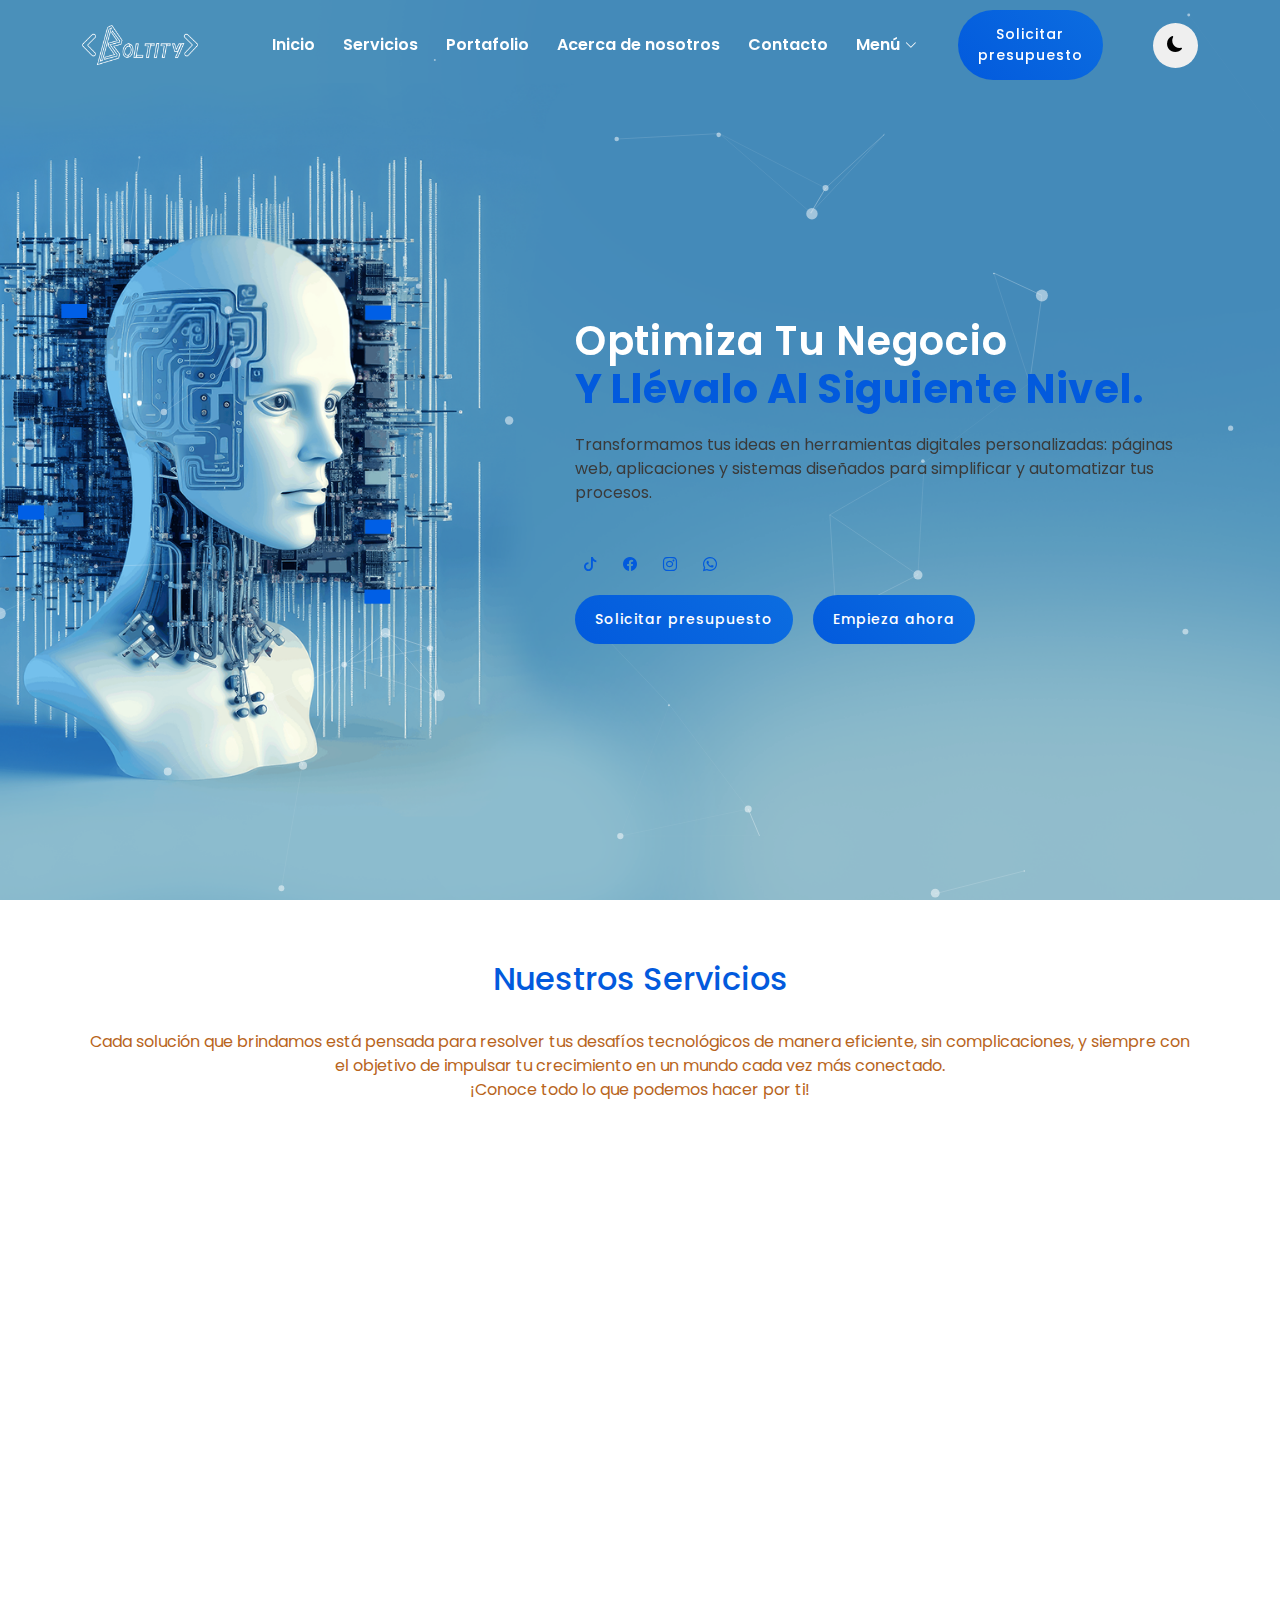
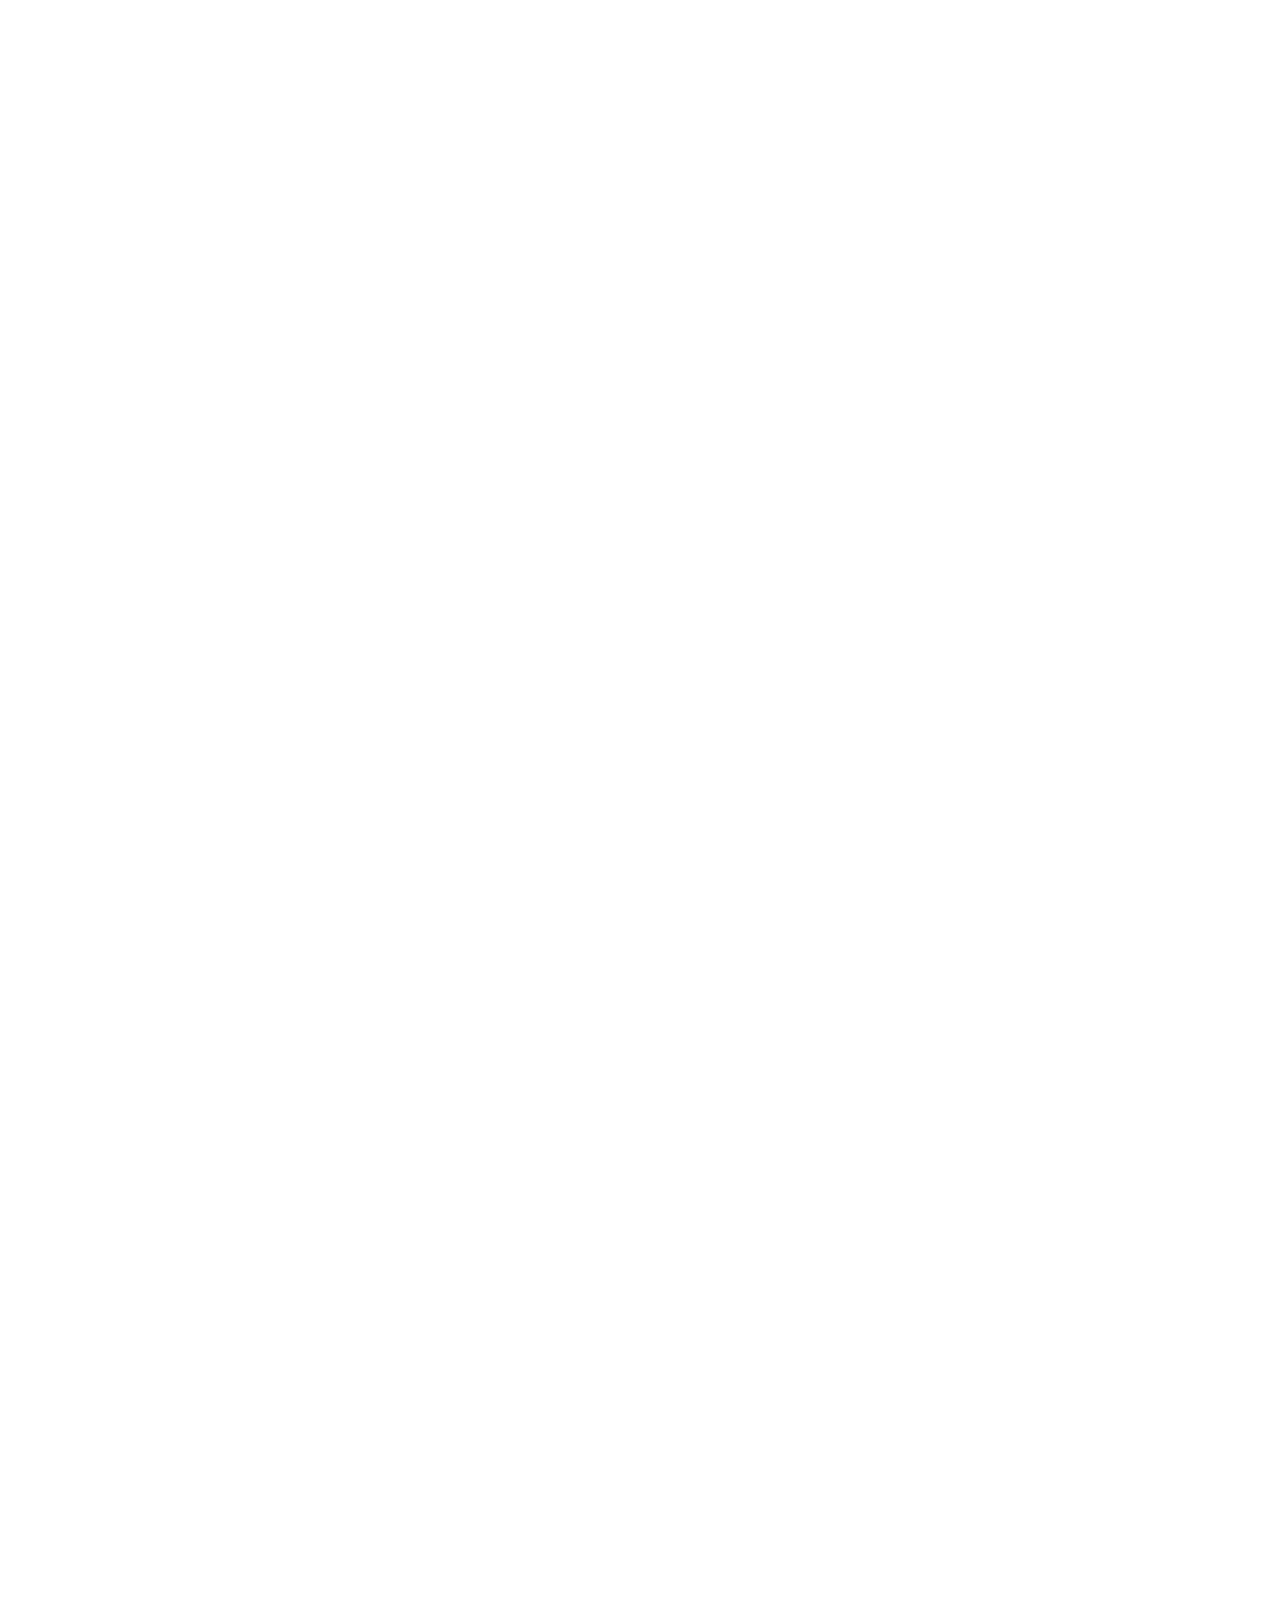
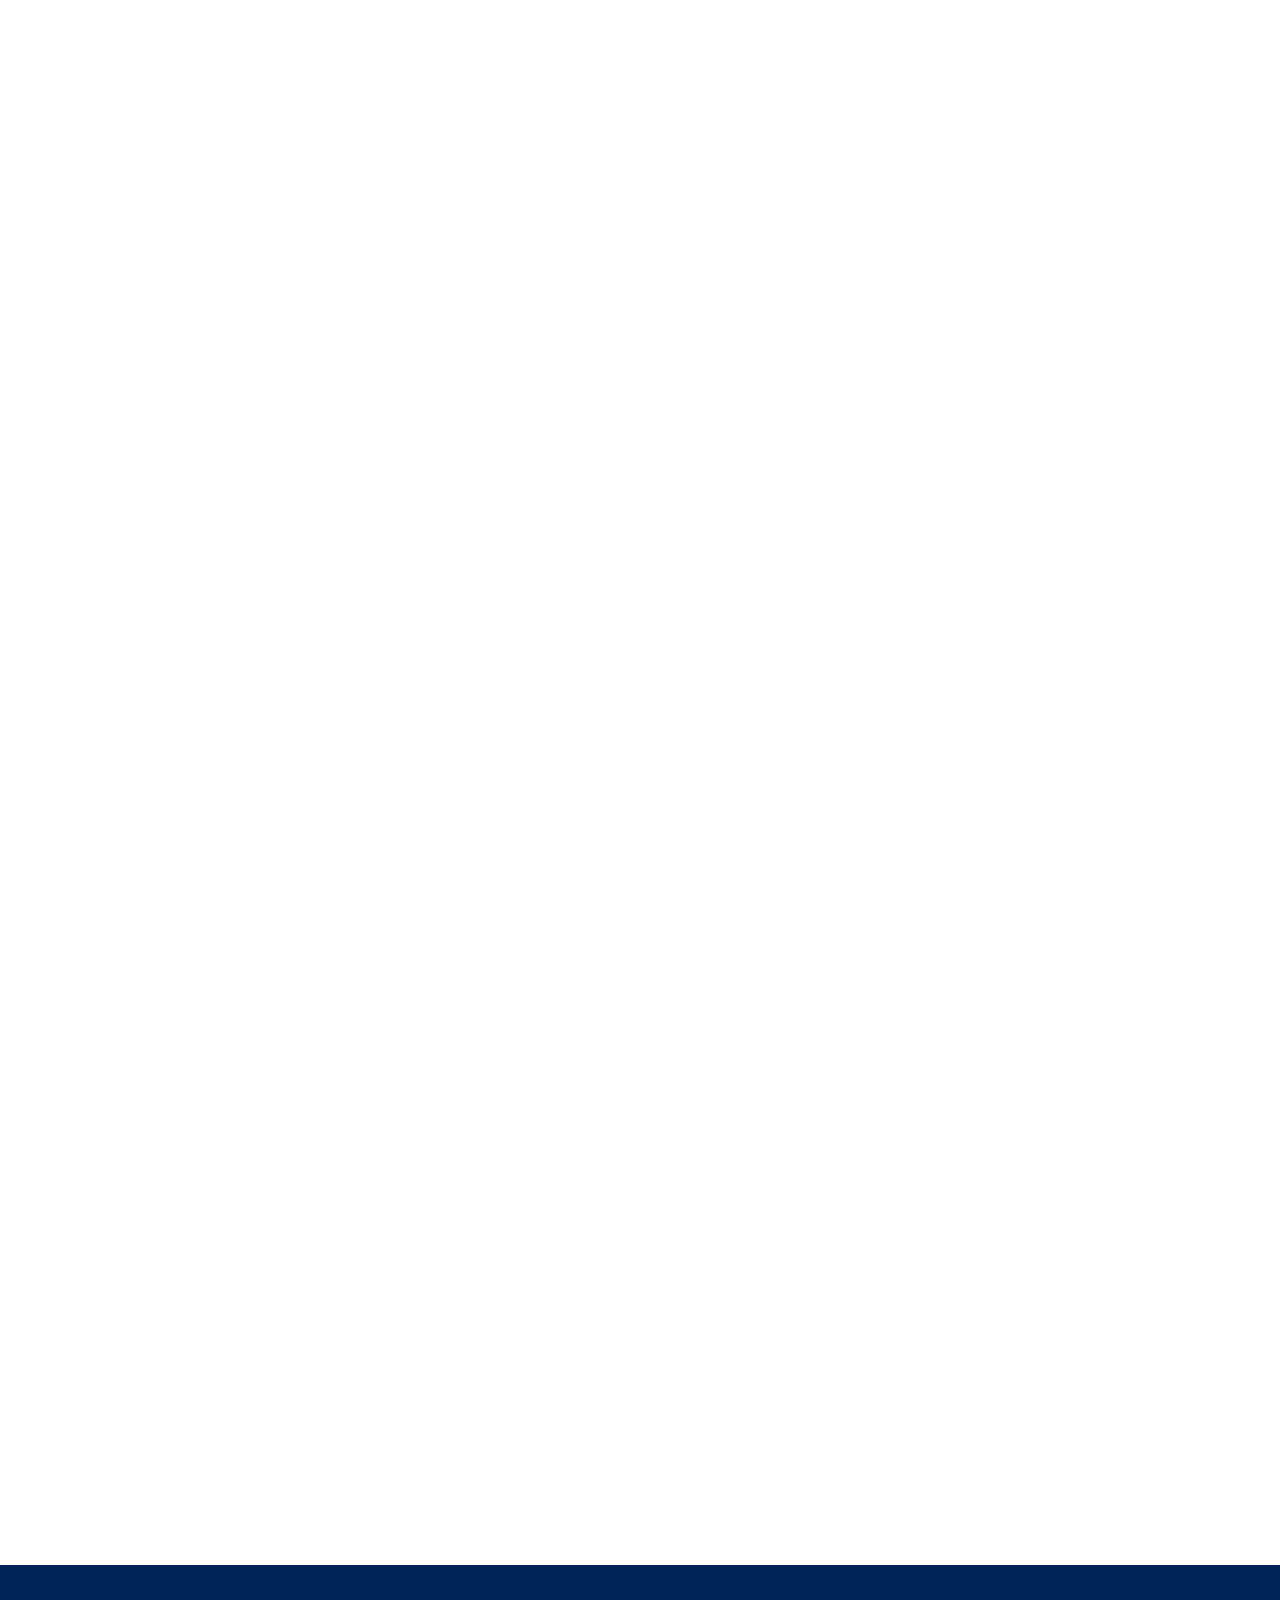
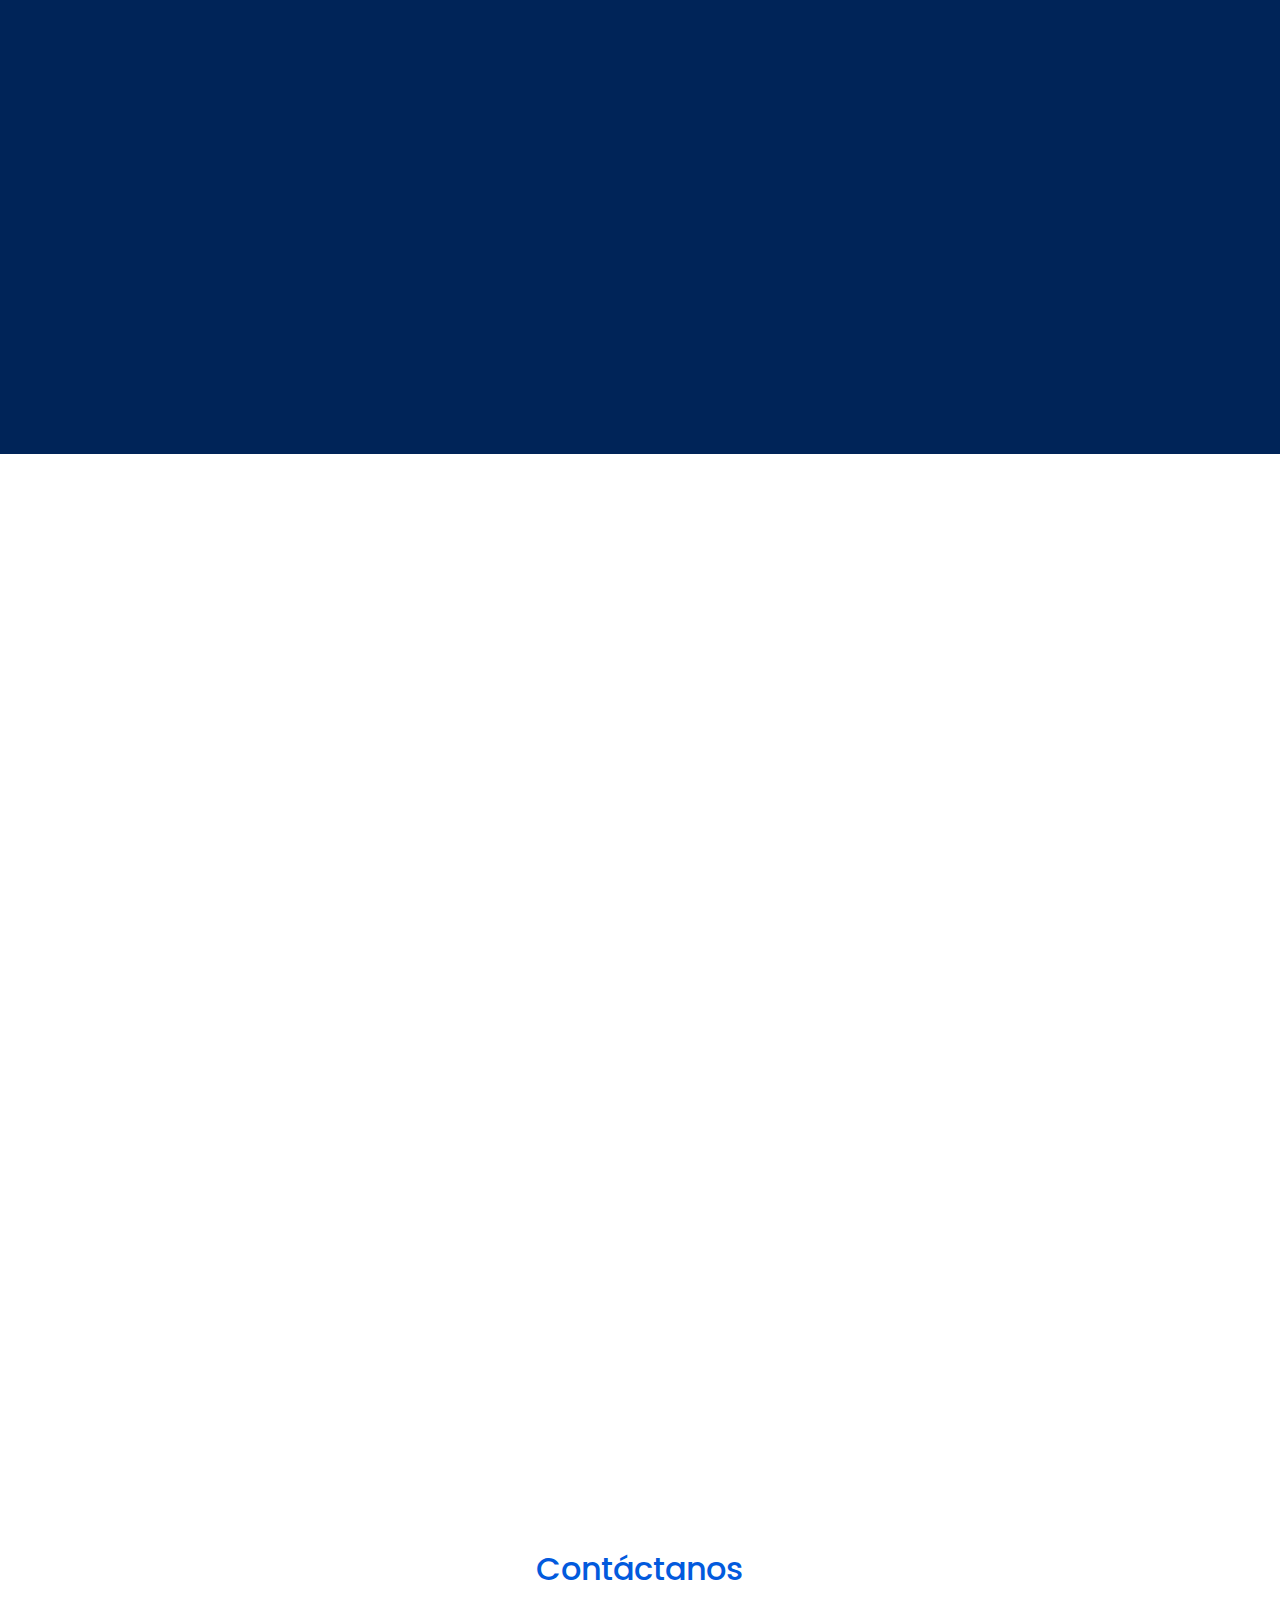
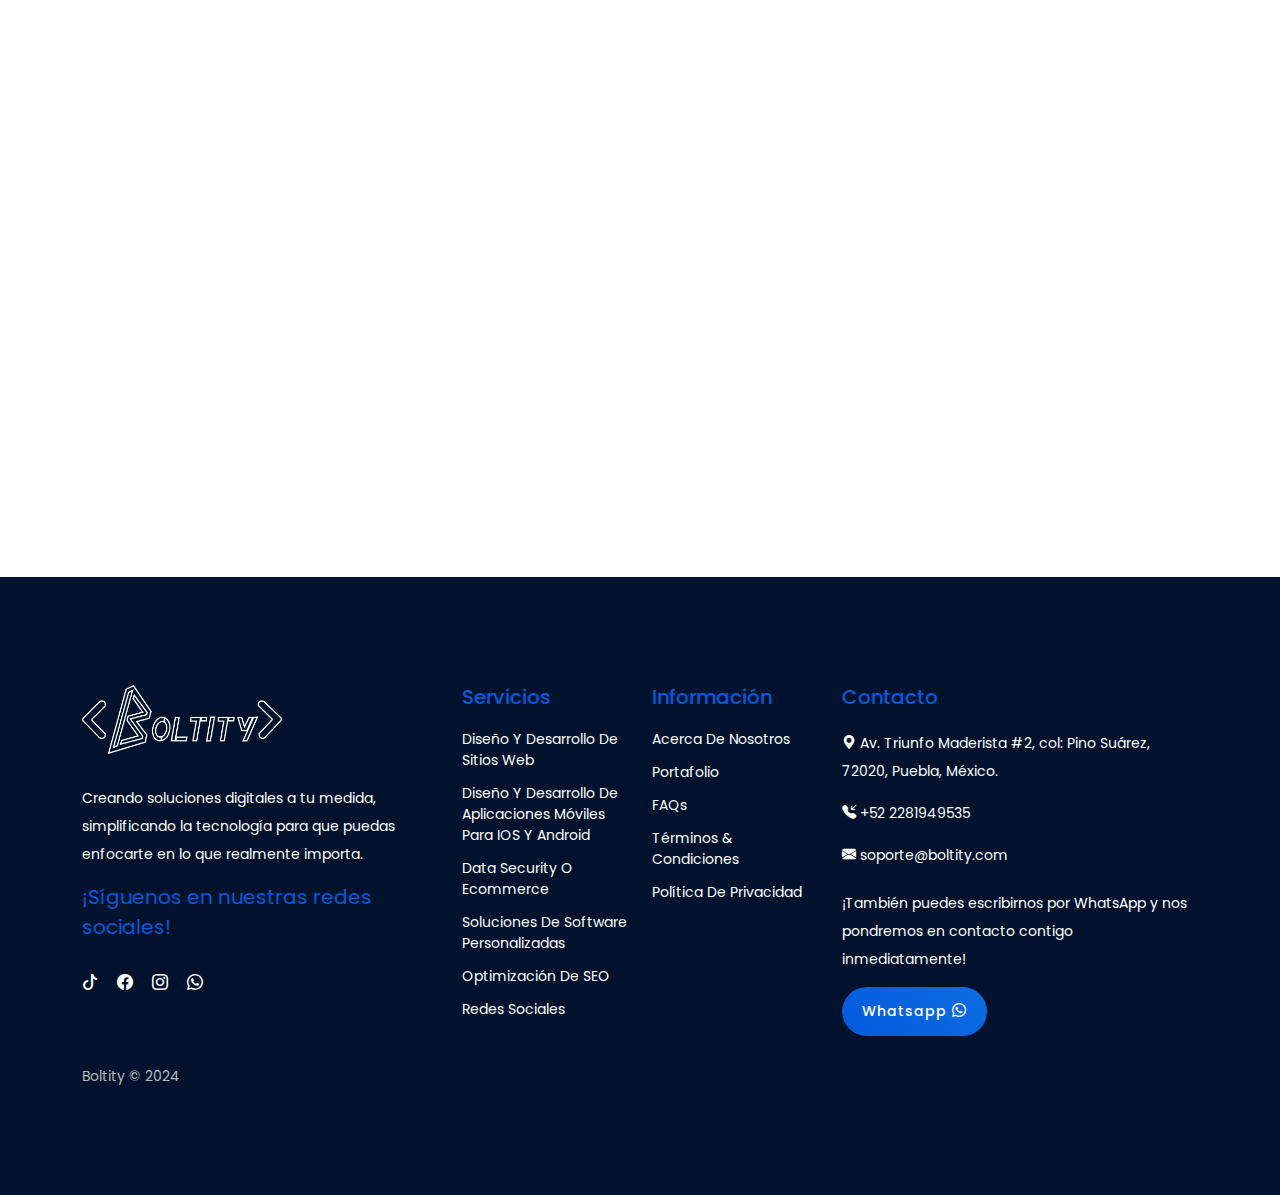
==== index.html @ 915194d2 "mensaje" ====
<!DOCTYPE html>
<html lang="zxx">
  <head>
  <meta charset="utf-8">
  <meta content="width=device-width, initial-scale=1.0" name="viewport">

  <title>Boltity</title>
  <meta content="" name="Technoit - IT Solutions & Business Services Multipurpose Responsive Website Template">
  <meta name="description" content="Technoit - IT Solutions & Business Services Multipurpose Responsive Website Template">
  <meta http-equiv="X-UA-Compatible" content="ie=edge">
  <meta content="" name="ZRTHEMES">

  <!-- Favicons -->
  <link href="assets/images/favicon.png" rel="icon">
  <link href="assets/images/apple-touch-icon.png" rel="apple-touch-icon">

  <!-- Google Fonts -->
  <link href="https://fonts.googleapis.com/css2?family=Open+Sans:ital,wght@0,300;0,400;0,500;0,600;0,700;1,300;1,400;1,600;1,700&amp;family=Montserrat:ital,wght@0,300;0,400;0,500;0,600;0,700;1,300;1,400;1,500;1,600;1,700&amp;family=Raleway:ital,wght@0,300;0,400;0,500;0,600;0,700;1,300;1,400;1,500;1,600;1,700&amp;display=swap" rel="stylesheet">
  <link rel="preconnect" href="https://fonts.googleapis.com">
  <link rel="preconnect" href="https://fonts.gstatic.com" crossorigin="">
  <link href="https://fonts.googleapis.com/css2?family=Oswald:wght@500&amp;display=swap" rel="stylesheet">
  <link href="https://fonts.googleapis.com/css2?family=Poppins:wght@300;400&amp;display=swap" rel="stylesheet">
  <!-- Vendor CSS Files -->
  <link href="assets/vendor/aos/aos.css" rel="stylesheet">
  <link href="assets/stylesheets/font-awesome.min.css" rel="stylesheet">
  <link href="assets/vendor/swiper/swiper-bundle.min.css" rel="stylesheet">
  <link href="assets/vendor/glightbox/css/glightbox.min.css" rel="stylesheet">
  <link href="assets/vendor/bootstrap/css/bootstrap.min.css" rel="stylesheet">
  <link href="assets/vendor/bootstrap-icons/bootstrap-icons.css" rel="stylesheet">
  <!-- Main CSS File -->
  <link href="assets/stylesheets/styles.css" rel="stylesheet">


</head>

<body>

  <header id="header" class="header d-flex align-items-center sticked stikcy-menu">
    <div class="container-fluid container-xl d-flex align-items-center justify-content-between">
      <a href="index.html" class="logo d-flex align-items-center">
        <img src="assets/images/logos/Logos Blanco/NewLogoBlanco_1350x.webp" alt="logo">
      </a>
      <nav id="navbar" class="navbar">
        <ul>
          <li><a href="index.html" class="">Inicio</a></li>
          <li><a href="services.html" class="">Servicios</a></li>
          <li><a href="portfolio.html" class="">Portafolio</a></li>
          <li><a href="about.html" class="">Acerca de nosotros</a></li>
          <li><a href="contact.html" class="">Contacto</a></li>
          <li class="dropdown"><a href="#"><span>Menú</span> <i class="bi bi-chevron-down dropdown-indicator"></i></a>
            <ul>
              <li><a href="about.html">Acerca de nosotros</a></li>
              <li><a href="faqs.html">FAQs</a></li>
              <li><a href="privacy-policy.html">Términos &amp; Condiciones</a></li>
              <li><a href="privacy-policy.html">Política de Privacidad</a></li>
                <!-- <li><a href="blogs.html">Blogs</a></li>
                <li><a href="blog-details.html">Blog Detail Page</a></li> -->
            </ul>
          </li>
        </ul>
      </nav><!-- .navbar -->
      <a href="contact.html" class="btn-get-started hide-on-mobile text-center">Solicitar<br>presupuesto</a>
      <button id="darkmode-button"><i class="bi bi-moon-fill"></i></button>
      <i class="mobile-nav-toggle mobile-nav-show bi bi-list"></i>
      <i class="mobile-nav-toggle mobile-nav-hide d-none bi bi-x"></i>
    </div>
  </header>
  <!-- End Header -->

  <!--  Hero Section  -->
  <section id="hero" class="hero sticked-header-offset">

    <div id="particles-js"></div>
    <div id="repulse-circle-div"></div>
    <div class="container position-relative">
      <div class="row gy-5 aos-init aos-animate">
        <div class="col-lg-7 offset-lg-5 dark-bg order-lg-1 d-flex flex-column justify-content-start text-left caption">
          <h2 data-aos="fade-up">Optimiza tu negocio <br><span>y llévalo al siguiente nivel</span><span class="circle" data-aos="fade-right" data-aos-delay="800">.</span></h2>
          <p data-aos="fade-up" data-aos-delay="400">Transformamos tus ideas en herramientas digitales personalizadas: páginas web, aplicaciones y sistemas diseñados para simplificar y automatizar tus procesos.</p>
          <div class="social" data-aos="fade-up" data-aos-delay="600">
            <a href=""><i class="bi bi-tiktok"></i></a>
            <a href=""><i class="bi bi-facebook"></i></a>
            <a href=""><i class="bi bi-instagram"></i></a>
            <a href=""><i class="bi bi-whatsapp"></i></a>
          </div>
          <div class="d-flex justify-content-start">
            <a href="#contact" class="btn-get-started mr-20 text-center" data-aos="fade-up" data-aos-delay="800">Solicitar presupuesto</a>
            <a href="#services" class="btn-get-started text-center" data-aos="fade-up" data-aos-delay="1000">Empieza ahora</a>
          </div>
        </div>
      </div>
    </div>
  </section>
  <!-- End Hero Section -->

  <main id="main">

    <!-- *********** SECCIÓN DE SERVICIOS *********** -->
    <div id="services" class="section">
      <div class="top-icon-box position-relative">
        <div class="container position-relative">
          <div class="section-header">
            <h2>Nuestros Servicios</h2>
            <br>
            <p>Cada solución que brindamos está pensada para resolver tus desafíos tecnológicos de manera eficiente, sin complicaciones, y siempre con el objetivo de impulsar tu crecimiento en un mundo cada vez más conectado. </p>
            <p>¡Conoce todo lo que podemos hacer por ti!</p>
          </div>
          <div class="row gy-4">
  
            <div class="col-xl-4 col-md-4" data-aos="fade-up" data-aos-delay="100">
              <div class="icon-box">
                <div class="icon"><img src="assets/images/icons/icons8-app-development-48.png" alt="icon"></div>
                <h4 class="title"><a href="" class="stretched-link">Aplicaciones móviles para Android e IOS
                </a></h4>
                  <p style="text-align: justify;">Desarrollamos aplicaciones móviles personalizadas y funcionales, diseñadas para adaptarse a las necesidades de tu negocio o proyecto. Ya sea que busques conectar con tus clientes, agilizar procesos internos o crear una experiencia única para los usuarios.</p>
              </div>
            </div>
            <!--End Icon Box -->
  
            <div class="col-xl-4 col-md-4" data-aos="fade-up" data-aos-delay="200">
              <div class="icon-box">
                <div class="icon"><img src="assets/images/icons/service-hosting.svg" alt="icon"></div>
                <h4 class="title"><a href="" class="stretched-link">Plataformas y sitios web</a></h4>
                <p>Diseñamos sitios web y plataformas digitales que destacan por su diseño, funcionalidad y facilidad de uso. Cumplimos con los objetivos de tu negocio, optimizando la experiencia de los usuarios en cualquier dispositivo.</p>
                <ul class="dash-list">
                  <li>Landing Pages.</li>
                  <li>Tiendas en línea (e-commerce).</li>
                  <li>Plataformas en línea.</li>
                </ul>
              </div>
            </div>
            <!--End Icon Box -->
  
            <div class="col-xl-4 col-md-4" data-aos="fade-up" data-aos-delay="500">
              <div class="icon-box">
                <div class="icon"><img src="assets/images/icons/service-social.svg" alt="icon"></div>
                <h4 class="title"><a href="" class="stretched-link">Soluciones de software</a></h4>
                <p>Creamos software a medida diseñado para resolver los desafíos específicos de tu empresa. Ya sea para automatizar procesos, mejorar la gestión o simplificar tareas complejas.</p>
                <ol class="dash-list">
                  <li>Sistemas de gestión de relaciones con clientes (CRM).</li>
                  <li>Sistemas de facturación electrónica.</li>
                  <li>Sistemas de automatización de procesos.</li>
                </ol>
              </div>
            </div>
            <!--End Icon Box -->
  
            <div class="col-xl-4 col-md-4" data-aos="fade-up" data-aos-delay="100">
              <div class="icon-box">
                <div class="icon"><img src="assets/images/icons/service-seo.svg" alt="icon"></div>
                <h4 class="title"><a href="" class="stretched-link">Optimización de SEO</a></h4>
                <p>Maximizamos la visibilidad de tu sitio web en motores de búsqueda a través de estrategias de optimización de SEO.</p>
              </div>
            </div>
            <!--End Icon Box -->
  
  
            <div class="col-xl-4 col-md-4" data-aos="fade-up" data-aos-delay="200">
              <div class="icon-box">
                <div class="icon"><img src="assets/images/icons/service-cloud.svg" alt="icon"></div>
                <h4 class="title"><a href="" class="stretched-link">Cloud</a></h4>
                <p>Lorem ipsum dolor sit amet consectetur, adipisicing elit. Temporibus deleniti atque asperiores repellat ab harum odit quaerat ullam, dolorum distinctio, expedita maxime facilis fugiat iste sunt repudiandae tempora dolorem tempore!</p>
              </div>
            </div>
            <!--End Icon Box -->
  
  
            <div class="col-xl-4 col-md-4" data-aos="fade-up" data-aos-delay="500">
              <div class="icon-box">
                <div class="icon"><img src="assets/images/icons/icons8-software-engineering-64.png" alt="icon"></div>
                <h4 class="title"><a href="" class="stretched-link">Mantenimiento y soporte técnico</a></h4>
                <p>Nos encargamos de mantener tu sitio web, aplicación o software siempre actualizado, seguro y funcionando al máximo rendimiento. Ofrecemos soporte técnico continuo para resolver cualquier inconveniente y garantizar que tu proyecto esté siempre en las mejores condiciones.</p>
              </div>
            </div>
            <!--End Icon Box -->
  
          </div>
        </div>
      </div>
    </div>
    <!-- End Service Section -->

    <!-- *********** SECCIÓN DE POR QUÉ ELEGIRNOS *********** -->
    <section>
      <div class="container" id="featured">

        <div class="section-header" data-aos="fade-up" data-aos-delay="100">
          <h2>¿Por qué elegirnos?</h2>
          <!-- <p>Lorem ipsum dolor sit amet</p> -->
        </div>

        <div class="row">

          <!-- start  left -->
          <div class="col-md-4 left">
            <div class="list-wrap" data-aos="fade-up" data-aos-delay="100">
              <div class="description">
                <h4>Experiencia</h4>
                <p>Contamos con un equipo altamente capacitado con años de experiencia en desarrollo tecnológico e innovación.</p>
              </div>
                <div class="icon">
                  <img src="assets/images/icons/icon-1.svg" alt="icon">
                </div>
            </div>
              
            <div class="list-wrap" data-aos="fade-up" data-aos-delay="400">
              <div class="description">
                <h4>Productos</h4>
                <p>Garantizamos aplicaciones y desarrollos web de alta calidad, funcionales y adaptados a las últimas tendencias.</p>
              </div>
              <div class="icon">
                <img src="assets/images/icons/icon-2.svg" alt="icon">
              </div>
            </div>
              
              
            <div class="list-wrap" data-aos="fade-up" data-aos-delay="500">
              <div class="description">
                <h4>Enfoque</h4>
                <p>Nos adaptamos a cada cliente con un enfoque estratégico para resolver sus necesidades de manera efectiva.</p>
              </div>
              <div class="icon">
                <img src="assets/images/icons/icon-3.svg" alt="icon">
              </div>
            </div>
          </div>
          <!-- end  left -->
            
          <!-- start  center -->
          <div class="col-md-4 p-4 p-sm-5 center">
            <div class="list-center-wrap" data-aos="fade-up" data-aos-delay="100">
              <div class="center-icon">
                <img src="assets/images/features.jpg" alt="icon">
              </div>
            </div>
          </div>
          <!-- end  center -->

          <!-- start  right -->
          <div class="col-md-4 right">

            <div class="list-wrap" data-aos="fade-up" data-aos-delay="100">
              <div class="icon">
                <img src="assets/images/icons/icon-4.svg" alt="icon">
              </div>
              <div class="description">
                <h4>Precios</h4>
                <p>Ofrecemos soluciones competitivas y personalizadas que se ajustan a las necesidades y presupuestos de cada cliente.</p>
              </div>
            </div>
              
            <div class="list-wrap" data-aos="fade-up" data-aos-delay="200">
              <div class="icon">
                <img src="assets/images/icons/icon-5.svg" alt="icon">
              </div>
              <div class="description">
                <h4>Entrega</h4>
                <p>Cumplimos con plazos establecidos, asegurando entregas puntuales sin comprometer la calidad.</p>
              </div>
            </div>
              
            <div class="list-wrap" data-aos="fade-up" data-aos-delay="500">
              <div class="icon">
                <img src="assets/images/icons/icon-6.svg" alt="icon">
              </div>
              <div class="description">
                <h4>Soporte</h4>
                <p>Brindamos atención personalizada y asistencia técnica constante para garantizar su satisfacción.</p>
              </div>
            </div>
          </div>
          <!-- end  right -->

        </div>
          
      </div>
    </section>
    <!-- ******************************************** -->


    <!-- *********** SECCIÓN DEL PORTAFOLIO *********** -->
    <section id="portfolio" class="portfolio">
      <div class="container" data-aos="fade-up">
        <div class="section-header">
          <h2>Nuestro portafolio</h2>
            <!-- <p> </p> -->
        </div>
        <div class="portfolio-isotope" data-portfolio-filter="*" data-portfolio-layout="masonry" data-portfolio-sort="original-order" data-aos="fade-up" data-aos-delay="100">
          <div>
            <ul class="portfolio-flters">
              <li data-filter="*" class="filter-active">Todo</li>
              <li data-filter=".filter-app">Desarrollo de Apps</li>
              <li data-filter=".filter-product">Landing Pages</li>
              <li data-filter=".filter-branding">E-commerce</li>
              <li data-filter=".filter-books">Sistemas CRM</li>
            </ul><!-- End Portfolio Filters -->
          </div>

          <div class="row gy-4 portfolio-container">

            <div class="col-xl-4 col-md-6 portfolio-item filter-product"> <!-- Landing -->
              <div class="portfolio-wrap">
                <a href="assets/images/portfolio/azhealthinnovationhub.png" data-gallery="portfolio-gallery-app" class="glightbox"><img src="assets/images/portfolio/azhealthinnovationhub.png" class="img-fluid" alt=""></a>
              </div>
            </div><!-- End Portfolio Item -->

            <div class="col-xl-4 col-md-6 portfolio-item filter-product"> <!-- Landing -->
              <div class="portfolio-wrap">
                <a href="assets/images/portfolio/justicia.png" data-gallery="portfolio-gallery-app" class="glightbox"><img src="assets/images/portfolio/justicia.png" class="img-fluid" alt=""></a>
              </div>
            </div><!-- End Portfolio Item -->

            <div class="col-xl-4 col-md-6 portfolio-item filter-branding"> <!-- E-commerce -->
              <div class="portfolio-wrap">
                <a href="assets/images/portfolio/upaepCRM.webp" data-gallery="portfolio-gallery-app" class="glightbox"><img src="assets/images/portfolio/upaepCRM.webp" class="img-fluid" alt=""></a>
              </div>
            </div><!-- End Portfolio Item -->

            <div class="col-xl-4 col-md-6 portfolio-item filter-books"> <!-- CRM-->
              <div class="portfolio-wrap">
                <a href="assets/images/portfolio/raraslatam.png" data-gallery="portfolio-gallery-app" class="glightbox"><img src="assets/images/portfolio/raraslatam.png" class="img-fluid" alt=""></a>
              </div>
            </div><!-- End Portfolio Item -->

            <div class="col-xl-4 col-md-6 portfolio-item filter-app"> <!-- Apps -->
              <div class="portfolio-wrap">
                <a href="assets/images/portfolio/duckmit.webp" data-gallery="portfolio-gallery-app" class="glightbox"><img src="assets/images/portfolio/duckmit.webp" class="img-fluid" alt=""></a>
              </div>
            </div><!-- End Portfolio Item -->

            <div class="col-xl-4 col-md-6 portfolio-item filter-branding"> <!-- E-commerce -->
              <div class="portfolio-wrap">
                <a href="assets/images/portfolio/canvasdepot.webp" data-gallery="portfolio-gallery-app" class="glightbox"><img src="assets/images/portfolio/canvasdepot.webp" class="img-fluid" alt=""></a>
              </div>
            </div><!-- End Portfolio Item -->

            <div class="col-xl-4 col-md-6 portfolio-item filter-branding"> <!-- E-commerce -->
              <div class="portfolio-wrap">
                <a href="assets/images/portfolio/estandoenarmonia.png" data-gallery="portfolio-gallery-app" class="glightbox"><img src="assets/images/portfolio/estandoenarmonia.png" class="img-fluid" alt=""></a>
              </div>
            </div><!-- End Portfolio Item -->

            <div class="col-xl-4 col-md-6 portfolio-item filter-branding"> <!-- E-commerce -->
              <div class="portfolio-wrap">
                <a href="assets/images/portfolio/kiwinetworks.png" data-gallery="portfolio-gallery-app" class="glightbox"><img src="assets/images/portfolio/kiwinetworks.png" class="img-fluid" alt=""></a>
              </div>
            </div><!-- End Portfolio Item -->

            <div class="col-xl-4 col-md-6 portfolio-item filter-branding"> <!-- E-commerce -->
              <div class="portfolio-wrap">
                <a href="assets/images/portfolio/usbridge.png" data-gallery="portfolio-gallery-app" class="glightbox"><img src="assets/images/portfolio/usbridge.png" class="img-fluid" alt=""></a>
              </div>
            </div><!-- End Portfolio Item -->

            <div class="col-xl-4 col-md-6 portfolio-item filter-branding"> <!-- E-commerce -->
              <div class="portfolio-wrap">
                <a href="assets/images/portfolio/villascholula.png" data-gallery="portfolio-gallery-app" class="glightbox"><img src="assets/images/portfolio/villascholula.png" class="img-fluid" alt=""></a>
              </div>
            </div><!-- End Portfolio Item -->

            <div class="col-xl-4 col-md-6 portfolio-item filter-branding"> <!-- E-commerce -->
              <div class="portfolio-wrap">
                <a href="assets/images/portfolio/villasteo.png" data-gallery="portfolio-gallery-app" class="glightbox"><img src="assets/images/portfolio/villasteo.png" class="img-fluid" alt=""></a>
              </div>
            </div><!-- End Portfolio Item -->

            <div class="col-xl-4 col-md-6 portfolio-item filter-branding"> <!-- E-commerce -->
              <div class="portfolio-wrap">
                <a href="assets/images/portfolio/villaschichen.png" data-gallery="portfolio-gallery-app" class="glightbox"><img src="assets/images/portfolio/villaschichen.png" class="img-fluid" alt=""></a>
              </div>
            </div><!-- End Portfolio Item -->

          </div><!-- End Portfolio Container -->

        </div>

      </div>
    </section>
    <!--  ********************************************  -->

    <!--  *********** SECCIÓN DE TESTIMONIOS ***********  -->
    <section id="testimonials" class="testimonials">
      <div class="container" data-aos="fade-up">

        <div class="section-header">
          <h2>Testimonios</h2>
          <p>** Idea: Agregar API de testimos reales ya cargados de google **</p>
        </div>

        <div class="slides-3 swiper" data-aos="fade-up" data-aos-delay="100">
          <div class="swiper-wrapper">

            <div class="swiper-slide">
              <div class="testimonial-wrap">
                <div class="testimonial-item">
                  <div class="d-flex align-items-center info-box">
                    <img src="assets/images/testimonials/testimonial-1.jpg" class="testimonial-img flex-shrink-0"
                      alt="">
                    <div>
                      <h3>Jhone Doe</h3>
                      <h4>CFO</h4>
                      <div class="stars">
                        <i class="bi bi-star-fill"></i><i class="bi bi-star-fill"></i><i class="bi bi-star-fill"></i><i
                          class="bi bi-star-fill"></i><i class="bi bi-star-fill"></i>
                      </div>
                    </div>
                  </div>
                  <p>
                    <i class="bi bi-quote quote-icon-left"></i>
                    Proin iaculis purus consequat sem cure digni ssim donec porttitora entum suscipit rhoncus.
                    Accusantium quam, ultricies eget id, aliquam eget nibh et. Maecen aliquam.
                    <i class="bi bi-quote quote-icon-right"></i>
                  </p>
                </div>
              </div>
            </div><!-- End testimonial item -->

            <div class="swiper-slide">
              <div class="testimonial-wrap">
                <div class="testimonial-item">
                  <div class="d-flex align-items-center info-box">
                    <img src="assets/images/testimonials/testimonial-2.jpg" class="testimonial-img flex-shrink-0"
                      alt="">
                    <div>
                      <h3>Afa Rose</h3>
                      <h4>Web Designer</h4>
                      <div class="stars">
                        <i class="bi bi-star-fill"></i><i class="bi bi-star-fill"></i><i class="bi bi-star-fill"></i><i
                          class="bi bi-star-fill"></i><i class="bi bi-star-fill"></i>
                      </div>
                    </div>
                  </div>
                  <p>
                    <i class="bi bi-quote quote-icon-left"></i>
                    Proin iaculis purus consequat sem cure digni ssim donec porttitora entum suscipit rhoncus.
                    Accusantium quam, ultricies eget id, aliquam eget nibh et. Maecen aliquam.
                    <i class="bi bi-quote quote-icon-right"></i>
                  </p>
                </div>
              </div>
            </div><!-- End testimonial item -->

            <div class="swiper-slide">
              <div class="testimonial-wrap">
                <div class="testimonial-item">
                  <div class="d-flex align-items-center info-box">
                    <img src="assets/images/testimonials/testimonial-3.jpg" class="testimonial-img flex-shrink-0"
                      alt="">
                    <div>
                      <h3>Keena Lara</h3>
                      <h4>Store Owner</h4>
                      <div class="stars">
                        <i class="bi bi-star-fill"></i><i class="bi bi-star-fill"></i><i class="bi bi-star-fill"></i><i
                          class="bi bi-star-fill"></i><i class="bi bi-star-fill"></i>
                      </div>
                    </div>
                  </div>
                  <p>
                    <i class="bi bi-quote quote-icon-left"></i>
                    Proin iaculis purus consequat sem cure digni ssim donec porttitora entum suscipit rhoncus.
                    Accusantium quam, ultricies eget id, aliquam eget nibh et. Maecen aliquam.
                    <i class="bi bi-quote quote-icon-right"></i>
                  </p>
                </div>
              </div>
            </div><!-- End testimonial item -->

            <div class="swiper-slide">
              <div class="testimonial-wrap">
                <div class="testimonial-item">
                  <div class="d-flex align-items-center info-box">
                    <img src="assets/images/testimonials/testimonial-4.jpg" class="testimonial-img flex-shrink-0"
                      alt="">
                    <div>
                      <h3>Fizzi Brandon</h3>
                      <h4>Freelancer</h4>
                      <div class="stars">
                        <i class="bi bi-star-fill"></i><i class="bi bi-star-fill"></i><i class="bi bi-star-fill"></i><i
                          class="bi bi-star-fill"></i><i class="bi bi-star-fill"></i>
                      </div>
                    </div>
                  </div>
                  <p>
                    <i class="bi bi-quote quote-icon-left"></i>
                    Proin iaculis purus consequat sem cure digni ssim donec porttitora entum suscipit rhoncus.
                    Accusantium quam, ultricies eget id, aliquam eget nibh et. Maecen aliquam.
                    <i class="bi bi-quote quote-icon-right"></i>
                  </p>
                </div>
              </div>
            </div><!-- End testimonial item -->
          </div>
          <div class="swiper-pagination"></div>
        </div>
      </div>
    </section>
    <!-- End Testimonials Section -->

    <!--  *********** SECCIÓN DE CONTADORES ***********  -->
    <div id="stats-counter" class="call-to-action stats-counter section">
      <div class="container" data-aos="fade-up">
        <div class="row gy-4 align-items-center">
          <div class="col-lg-4">
            <div class="stats-item d-flex flex-column align-items-center">
              <div class="icon circle"><img src="assets/images/icons/happy-clients.svg" alt="icon"></div>
              <span data-purecounter-start="0" data-purecounter-end="94" data-purecounter-duration="1" class="purecounter"></span>
              <p><span>Clientes Satisfechos</span>¡Y sumando!</p>
            </div><!-- End Stats Item -->
            </div>
            <div class="col-lg-4">
            <div class="stats-item d-flex flex-column align-items-center">
              <div class="icon circle"><img src="assets/images/icons/complete-projects.svg" alt="icon"></div>
              <span data-purecounter-start="0" data-purecounter-end="129" data-purecounter-duration="1" class="purecounter"></span>
              <p><span>Proyectos Completados</span>¡Seguimos agregando!</p>
            </div><!-- End Stats Item -->
            </div>
            <div class="col-lg-4">
            <div class="stats-item d-flex flex-column align-items-center">
              <div class="icon circle"><img src="assets/images/icons/hours-support.svg" alt="icon"></div>
              <span data-purecounter-start="0" data-purecounter-end="357" data-purecounter-duration="1" class="purecounter"></span>
              <p><span>Horas de soporte</span>¡No se descansa!</p>
            </div><!-- End Stats Item -->
          </div>
        </div>
      </div>
    </div>
    <!--  ********************************************  -->

    <!--  *********** SECCIÓN DE CLIENTES *********** -->
    <div id="clients" class="clients section">
      <div class="container" data-aos="zoom-out">
  
        <div class="clients-slider swiper">
          <div class="swiper-wrapper align-items-center">
            <div class="swiper-slide"><img src="assets/images/clients/client-1.png" class="img-fluid" alt=""></div>
            <div class="swiper-slide"><img src="assets/images/clients/client-2.png" class="img-fluid" alt=""></div>
            <div class="swiper-slide"><img src="assets/images/clients/client-3.png" class="img-fluid" alt=""></div>
            <div class="swiper-slide"><img src="assets/images/clients/client-4.png" class="img-fluid" alt=""></div>
            <div class="swiper-slide"><img src="assets/images/clients/client-5.png" class="img-fluid" alt=""></div>
            <div class="swiper-slide"><img src="assets/images/clients/client-6.png" class="img-fluid" alt=""></div>
            <div class="swiper-slide"><img src="assets/images/clients/client-7.png" class="img-fluid" alt=""></div>
            <div class="swiper-slide"><img src="assets/images/clients/client-8.png" class="img-fluid" alt=""></div>
          </div>
        </div>
  
      </div>
    </div>
    <!-- ******************************************** -->


    <!--  *********** SECCIÓN DE FAQS ***********  -->
    <section id="faq" class="faq">
      <div class="container" data-aos="fade-up">
        <div class="section-header">
          <h2>FAQ's</h2>
            <!-- <p></p> -->
        </div>
        <div class="row gy-4">
          <div class="col-lg-12">
            <div class="accordion accordion-flush" id="faqlist" data-aos="fade-up" data-aos-delay="100">
              <div class="accordion-item">
                <h3 class="accordion-header">
                  <button class="accordion-button collapsed" type="button" data-bs-toggle="collapse"
                    data-bs-target="#faq-content-1">
                    <span class="num"><i class="bi bi-arrow-right-circle-fill"></i></span>¿Qué es el dominio web y el alojamiento?</button>
                </h3>
                <div id="faq-content-1" class="accordion-collapse collapse show" data-bs-parent="#faqlist">
                  <div class="accordion-body">
                    Un dominio web es la dirección única que se usa para identificar y acceder a un sitio web en Internet (por ejemplo, www.boltity.com). Es como la dirección de tu casa en la web.
                    El hosting web (o alojamiento web) es el servicio que permite almacenar los archivos de tu sitio web en un servidor, para que pueda ser accesible a través de Internet. Es el espacio físico donde se guardan los archivos de tu página.
                  </div>
                </div>
              </div><!-- # Faq item-->

              <div class="accordion-item">
                <h3 class="accordion-header">
                  <button class="accordion-button collapsed" type="button" data-bs-toggle="collapse"
                    data-bs-target="#faq-content-2">
                    <span class="num"><i class="bi bi-arrow-right-circle-fill"></i></span>
                    Pregunta 2
                  </button>
                </h3>
                <div id="faq-content-2" class="accordion-collapse collapse" data-bs-parent="#faqlist">
                  <div class="accordion-body">
                    Nemo enim ipsam voluptatem quia voluptas sit aspernatur aut odit aut fugit, sed quia consequuntur
                    magni dolores eos qui ratione voluptatem sequi nesciunt. Neque porro quisquam est, qui dolorem ipsum
                    quia dolor sit amet, consectetur, adipisci velit, sed quia non numquam eius modi tempora incidunt ut
                    labore et dolore magnam aliquam quaerat voluptatem. Ut enim ad minima veniam, quis nostrum
                    exercitationem ullam corporis suscipit laboriosam, nisi ut aliquid ex ea commodi consequatur? Quis
                    autem vel eum iure reprehenderit qui in ea voluptate velit esse quam nihil molestiae consequatur,
                    vel illum qui dolorem eum fugiat quo voluptas nulla pariatur?
                  </div>
                </div>
              </div><!-- # Faq item-->

              <div class="accordion-item">
                <h3 class="accordion-header">
                  <button class="accordion-button collapsed" type="button" data-bs-toggle="collapse"
                    data-bs-target="#faq-content-3">
                    <span class="num"><i class="bi bi-arrow-right-circle-fill"></i></span>
                    Pregunta 3
                  </button>
                </h3>
                <div id="faq-content-3" class="accordion-collapse collapse" data-bs-parent="#faqlist">
                  <div class="accordion-body">
                    Nemo enim ipsam voluptatem quia voluptas sit aspernatur aut odit aut fugit, sed quia consequuntur
                    magni dolores eos qui ratione voluptatem sequi nesciunt. Neque porro quisquam est, qui dolorem ipsum
                    quia dolor sit amet, consectetur, adipisci velit, sed quia non numquam eius modi tempora incidunt ut
                    labore et dolore magnam aliquam quaerat voluptatem. Ut enim ad minima veniam, quis nostrum
                    exercitationem ullam corporis suscipit laboriosam, nisi ut aliquid ex ea commodi consequatur? Quis
                    autem vel eum iure reprehenderit qui in ea voluptate velit esse quam nihil molestiae consequatur,
                    vel illum qui dolorem eum fugiat quo voluptas nulla pariatur?
                  </div>
                </div>
              </div><!-- # Faq item-->

              <div class="accordion-item">
                <h3 class="accordion-header">
                  <button class="accordion-button collapsed" type="button" data-bs-toggle="collapse"
                    data-bs-target="#faq-content-4">
                    <span class="num"><i class="bi bi-arrow-right-circle-fill"></i></span>
                    ¿Por qué el SEO orgánico es importante para todos los negocios?
                  </button>
                </h3>
                <div id="faq-content-4" class="accordion-collapse collapse" data-bs-parent="#faqlist">
                  <div class="accordion-body">
                    El SEO orgánico es una herramienta esencial para cualquier negocio que busque crecer y prosperar en el entorno digital actual. Ofrece beneficios significativos como mayor visibilidad, credibilidad, reducción de costos y generación de tráfico calificado. Por lo tanto, invertir en estrategias de SEO es crucial para establecer una presencia sólida en línea y alcanzar el éxito comercial.
                  </div>
                </div>
              </div><!-- # Faq item-->
            </div>
          </div>
        </div>

      </div>
    </section>
    <!-- ******************************************** -->


    <!-- BLog pendiente -->
    <!--  Call To Action Section 
    <section id="call-to-action" class="call-to-action">
      <div class="container text-center aos-init aos-animate" data-aos="zoom-out">
         <div class="row gy-4">
          <div class="col-lg-12">
              <h3>¡Nos encantaría conversar sobre sus proyectos!</h3>
              <p>Nos llena de orgullo nuestra capacidad para ofrecer resultados excepcionales. Te invitamos a utilizar el formulario a continuación para compartir las necesidades de tu proyecto con nuestro equipo. Nos comprometemos a responderte a la brevedad.</p>
              <a class="cta-btn" href="mailto:info@example.com">¡Contáctanos!</a>
          </div>
        </div>
      </div>
    </section>
     End Call To Action Section --

    <!-  Recent Blog Posts Section  ->
    <section id="recent-posts" class="recent-posts sections-bg">
      <div class="container" data-aos="fade-up">
        <div class="section-header">
          <h2>Blogs</h2>
          <p>** Agregar Blog? **</p>
        </div>
        <div class="row gy-4">
          <div class="col-lg-4">
            <article>
              <div class="post-img">
                <img src="assets/images/blog/blog-1.jpg" alt="" class="img-fluid">
              </div>
              <p class="post-category">Domain & Hosting</p>
              <h2 class="title">
                <a href="blog-details.html">How to host website on any hosting provider?</a>
              </h2>
              <div class="d-flex align-items-center">
                <div class="post-meta">
                  <p class="post-author">William Bla</p>
                  <p class="post-date">
                    <time datetime="2022-01-01">Feb 1, 2022</time>
                  </p>
                </div>
              </div>
            </article>
          </div><!- End post list item ->

          <div class="col-lg-4">
            <article>
              <div class="post-img">
                <img src="assets/images/blog/blog-2.jpg" alt="" class="img-fluid">
              </div>
              <p class="post-category">Advertisement</p>
              <h2 class="title">
                <a href="blog-details.html">How to create add on google adwords?</a>
              </h2>
              <div class="d-flex align-items-center">
                <div class="post-meta">
                  <p class="post-author">Jobi Ret</p>
                  <p class="post-date">
                    <time datetime="2022-01-01">Oct 5, 2022</time>
                  </p>
                </div>
              </div>
            </article>
          </div><!- End post list item ->

          <div class="col-lg-4">
            <article>
              <div class="post-img">
                <img src="assets/images/blog/blog-3.jpg" alt="" class="img-fluid">
              </div>
              <p class="post-category">Marketing</p>
              <h2 class="title">
                <a href="blog-details.html">What is digital marketing and why is important?</a>
              </h2>
              <div class="d-flex align-items-center">
                <div class="post-meta">
                  <p class="post-author">Main Dow</p>
                  <p class="post-date">
                    <time datetime="2022-01-01">Dec 22, 2022</time>
                  </p>
                </div>
              </div>
            </article>
          </div><!- End post list item ->

        </div><!- End recent posts list ->

      </div>
    </section> End Recent Blog Posts Section -->

    <!-- Start Contact Section -->
    <div id="contact" class="contact-section section">
      <div class="section-header">
        <h2>Contáctanos</h2>
      </div>
      <div class="container">
        <div class="row">
          <div class="col-lg-4 col-md-12" data-aos="fade-right">
            <div class="contact-information-box-3">
              <div class="row">
                <div class="col-lg-12">
                  <div class="single-contact-info-box">
                    <div class="contact-info">
                      <h6>Dirección:</h6>
                      <p>Av. Triunfo Maderista #2, col: Pino Suárez</p>
                      <p>72020, Puebla, México.</p>
                    </div>
                  </div>
                </div>
                <div class="col-lg-12">
                  <div class="single-contact-info-box">
                    <div class="contact-info">
                      <h6>Teléfono</h6>
                      <p>+52 2281949535</p>
                    </div>
                  </div>
                </div>
                <div class="col-lg-12">
                  <div class="single-contact-info-box">
                    <div class="contact-info">
                      <h6>Email:</h6>
                      <p>soporte@boltity.com</p>
                    </div>
                  </div>
                </div>
              </div>
            </div>
          </div>
          <div class="col-lg-8 col-md-12" data-aos="fade-left">
            <div class="contact-form-box contact-form contact-form-3">
              <div class="form-container-box">
                <form class="contact-form form" id="ajax-contact" method="post" action="assets/phpscripts/contact.php">
                  <div class="controls">
                    <div class="row">
                      <div class="col-md-6">
                        <div class="form-group form-input-box">
                          <input type="text" class="form-control" id="name" name="name" placeholder="Nombre*"
                            required="required" data-error="Se requiere el nombre.">
                          <div class="help-block with-errors"></div>
                        </div>
                      </div>
                      <div class="col-md-6">
                        <div class="form-group form-input-box">
                          <input type="email" class="form-control" id="email" name="email" placeholder="Email*"
                            required="required" data-error="Se requiere un correo electrónico válido.">
                          <div class="help-block with-errors"></div>
                        </div>
                      </div>
                      <div class="col-md-12">
                        <div class="form-group form-input-box">
                          <input type="text" class="form-control" name="subject" placeholder="Asunto"
                            required="required">
                        </div>
                      </div>
                      <div class="col-12">
                        <div class="form-group form-input-box">
                          <textarea class="form-control" id="message" name="Mensaje" rows="7"
                            placeholder="Escribe tu mensaje*" required="required"
                            data-error="Por favor, déjanos un mensaje."></textarea>
                          <div class="help-block with-errors"></div>
                        </div>
                      </div>
                      <div class="col-md-12">
                        <button type="submit" data-text="Send Message">Enviar Mensaje</button>
                      </div>
                      <div class="messages">
                        <div class="alert alert alert-success alert-dismissable alert-dismissable hidden"
                          id="msgSubmit"><button type="button" class="close" data-dismiss="alert"
                            aria-hidden="true">&times;</button> ¡Gracias!, Tu mensaje ha sido enviado </div>
                      </div>
                    </div>
                  </div>
                </form>
              </div>
            </div>
          </div>
        </div>
      </div>
    </div>
    <!-- End Contact Section -->


  </main><!-- End #main -->

  <!--  Footer  -->
  <footer id="footer" class="footer-section">
    <div class="container">
      <div class="footer-content pt-5 pb-5">
        <div class="row">
          
          <div class="col-xl-4 col-lg-4 mb-50">
            <div class="footer-widget">
              <div class="footer-logo">
                <a href="index.html" class="logo d-flex align-items-center">
                  <img src="assets/images/logos/Logos Blanco/NewLogoBlanco_1350x.webp" alt="logo">
                </a>
              </div>
              <div class="footer-text">
                <p>Creando soluciones digitales a tu medida, simplificando la tecnología para que puedas enfocarte en lo que realmente importa.</p>
              </div>
              <div class="footer-social-icon">
                  <span>¡Síguenos en nuestras redes sociales!</span>
                  <a href="#" class="tiktok"><i class="bi bi-tiktok"></i></a>
                  <a href="#" class="facebook"><i class="bi bi-facebook"></i></a>
                  <a href="#" class="instagram"><i class="bi bi-instagram"></i></a>
                  <a href="#" class="WhatsApp"><i class="bi bi-whatsapp"></i></a>
              </div>
            </div>
          </div>
                
          <div class="col-lg-2 col-md-6 col-sm-12 footer-column">
            <div class="service-widget footer-widget">
              <div class="footer-widget-heading">
                <h3>Servicios</h3>
              </div>
              <ul class="list">
                <li><a href="services.html">Diseño y desarrollo de sitios web</a></li>
                <li><a href="services.html">Diseño y desarrollo de aplicaciones móviles para IOS y Android</a></li>
                <li><a href="services.html">Data Security o Ecommerce</a></li>
                <li><a href="services.html">Soluciones de software personalizadas</a></li>
                <li><a href="services.html">Optimización de SEO</a></li>
                <li><a href="services.html">Redes Sociales</a></li>
              </ul>
            </div>
          </div>
          <div class="col-lg-2 col-md-6 col-sm-12 footer-column">
            <div class="service-widget footer-widget">
              <div class="footer-widget-heading">
                  <h3>Información</h3>
              </div>
              <ul class="list">
                <li><a href="about.html">Acerca de nosotros</a></li>
                <li><a href="porfolio.html">Portafolio</a></li>
                <li><a href="faq.html">FAQs</a></li>
                <!-- <li><a href="blogs.html">Blogs</a></li> -->
                <!-- <li><a href="blogs-details.html">Blog Details</a></li> -->
                <li><a href="privacy-policy.html">Términos & Condiciones</a></li>
                <li><a href="privacy-policy.html">Política de Privacidad</a></li>
              </ul>
            </div>
          </div>

          <div class="col-xl-4 col-lg-4 col-md-6 mb-50">

          <div class="contact-widget footer-widget">
            <div class="footer-widget-heading">
              <h3>Contacto</h3>
            </div>
            <div class="footer-text">
              <p><i class="bi bi-geo-alt-fill mr-15"></i> Av. Triunfo Maderista #2, col: Pino Suárez, 72020, Puebla, México.</p>
              <p><i class="bi bi-telephone-inbound-fill mr-15"></i> +52 2281949535</p>
              <p><i class="bi bi-envelope-fill mr-15"></i> soporte@boltity.com</p>
            </div>
          </div>

          <div class="footer-widget">
            <div class="footer-widget-heading">
              <h3></h3>
            </div>
            <div class="footer-text mb-25">
              <p>¡También puedes escribirnos por WhatsApp y nos pondremos en contacto contigo inmediatamente!</p>
            </div>
            <div class="subscribe-form">
              <a href="contact.html" class="btn-get-started hide-on-mobile text-center">Whatsapp <i class="bi bi-whatsapp"></i></a>
            </div>
          </div>
          </div>
        </div>
          <div class="row">
                <div class="col-xl-6 col-lg-6 text-left text-lg-left">
                    <div class="copyright-text">
                        <p>Boltity © 2024</p>
                    </div>
                </div>
            </div>
      </div>
    </div>
  </footer>
  <!-- End Footer -->

  <a href="#" class="scroll-top d-flex align-items-center justify-content-center active">
    <i class="bi bi-arrow-up-short"></i>
  </a>

  <div id="preloader"></div>

  <!-- Vendor JS Files -->
  <script src="assets/javascripts/jquery.min.js"></script>
  <script src="assets/vendor/glightbox/js/glightbox.min.js"></script>
  <script src="assets/vendor/bootstrap/js/bootstrap.bundle.min.js"></script>
  <script src="assets/vendor/aos/aos.js"></script>
  <script src="assets/vendor/swiper/swiper-bundle.min.js"></script>
  <script src="assets/javascripts/plugins.js"></script>
  <script src="assets/javascripts/purecounter_vanilla.js"></script>
  <script src="assets/javascripts/validator.min.js"></script>
  <script src="assets/javascripts/contactform.js"></script>
  <script src="assets/javascripts/particles.min.js"></script>
  <script src="assets/javascripts/script.js"></script>

  <!-- Template Main JS File -->
  <script src="assets/javascripts/main.js"></script>



</body></html>
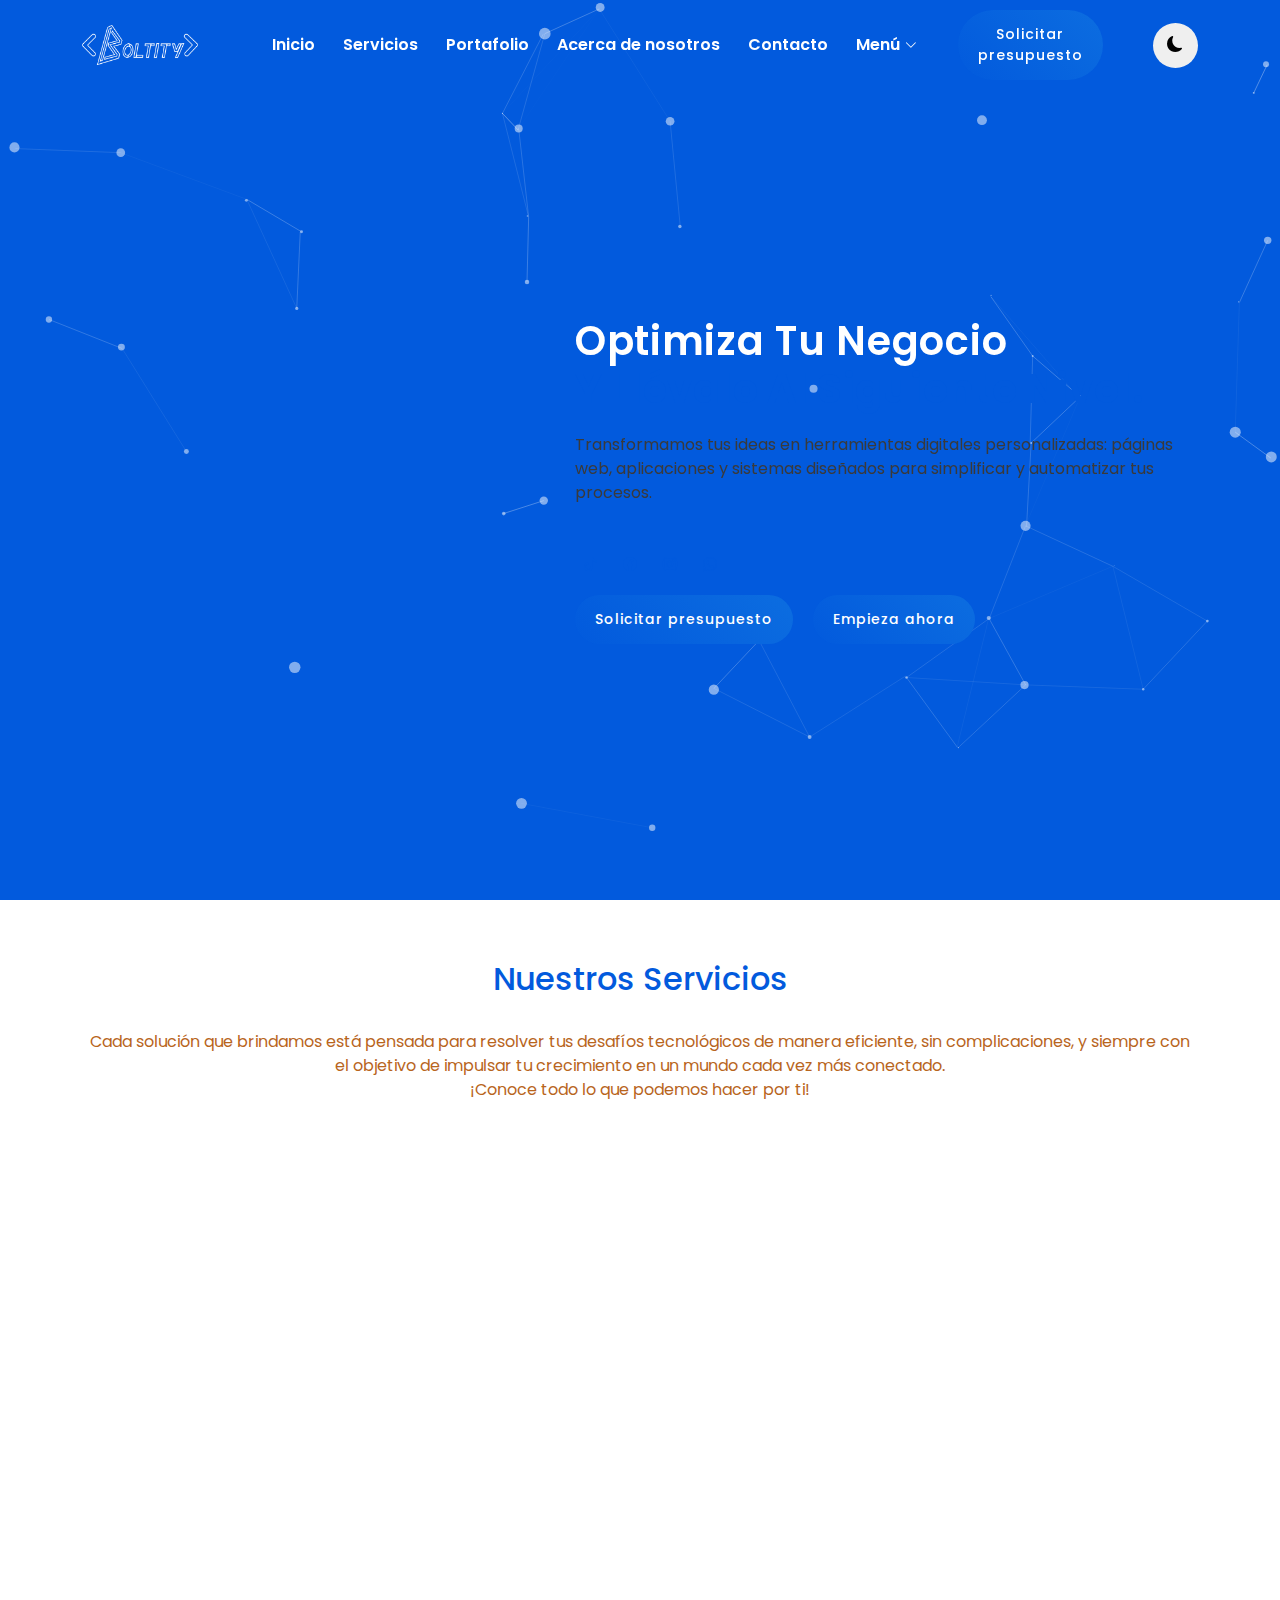
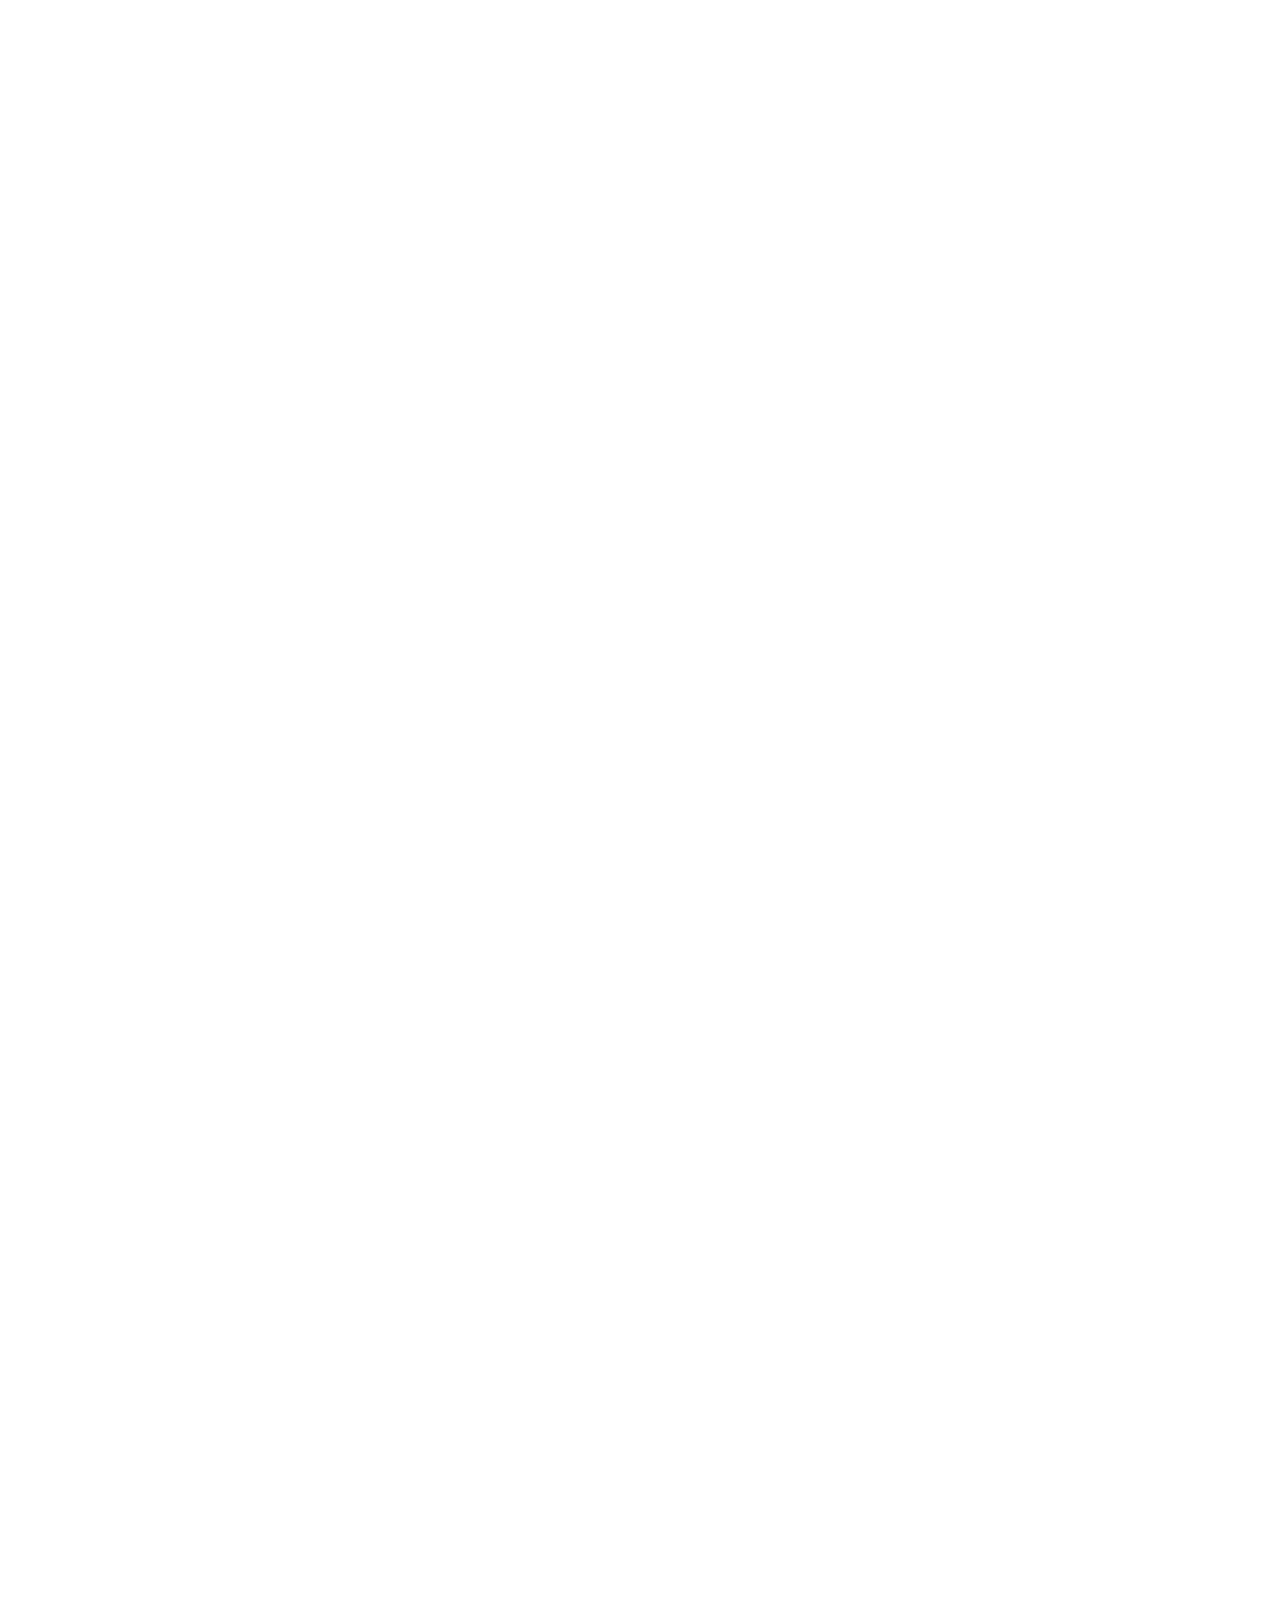
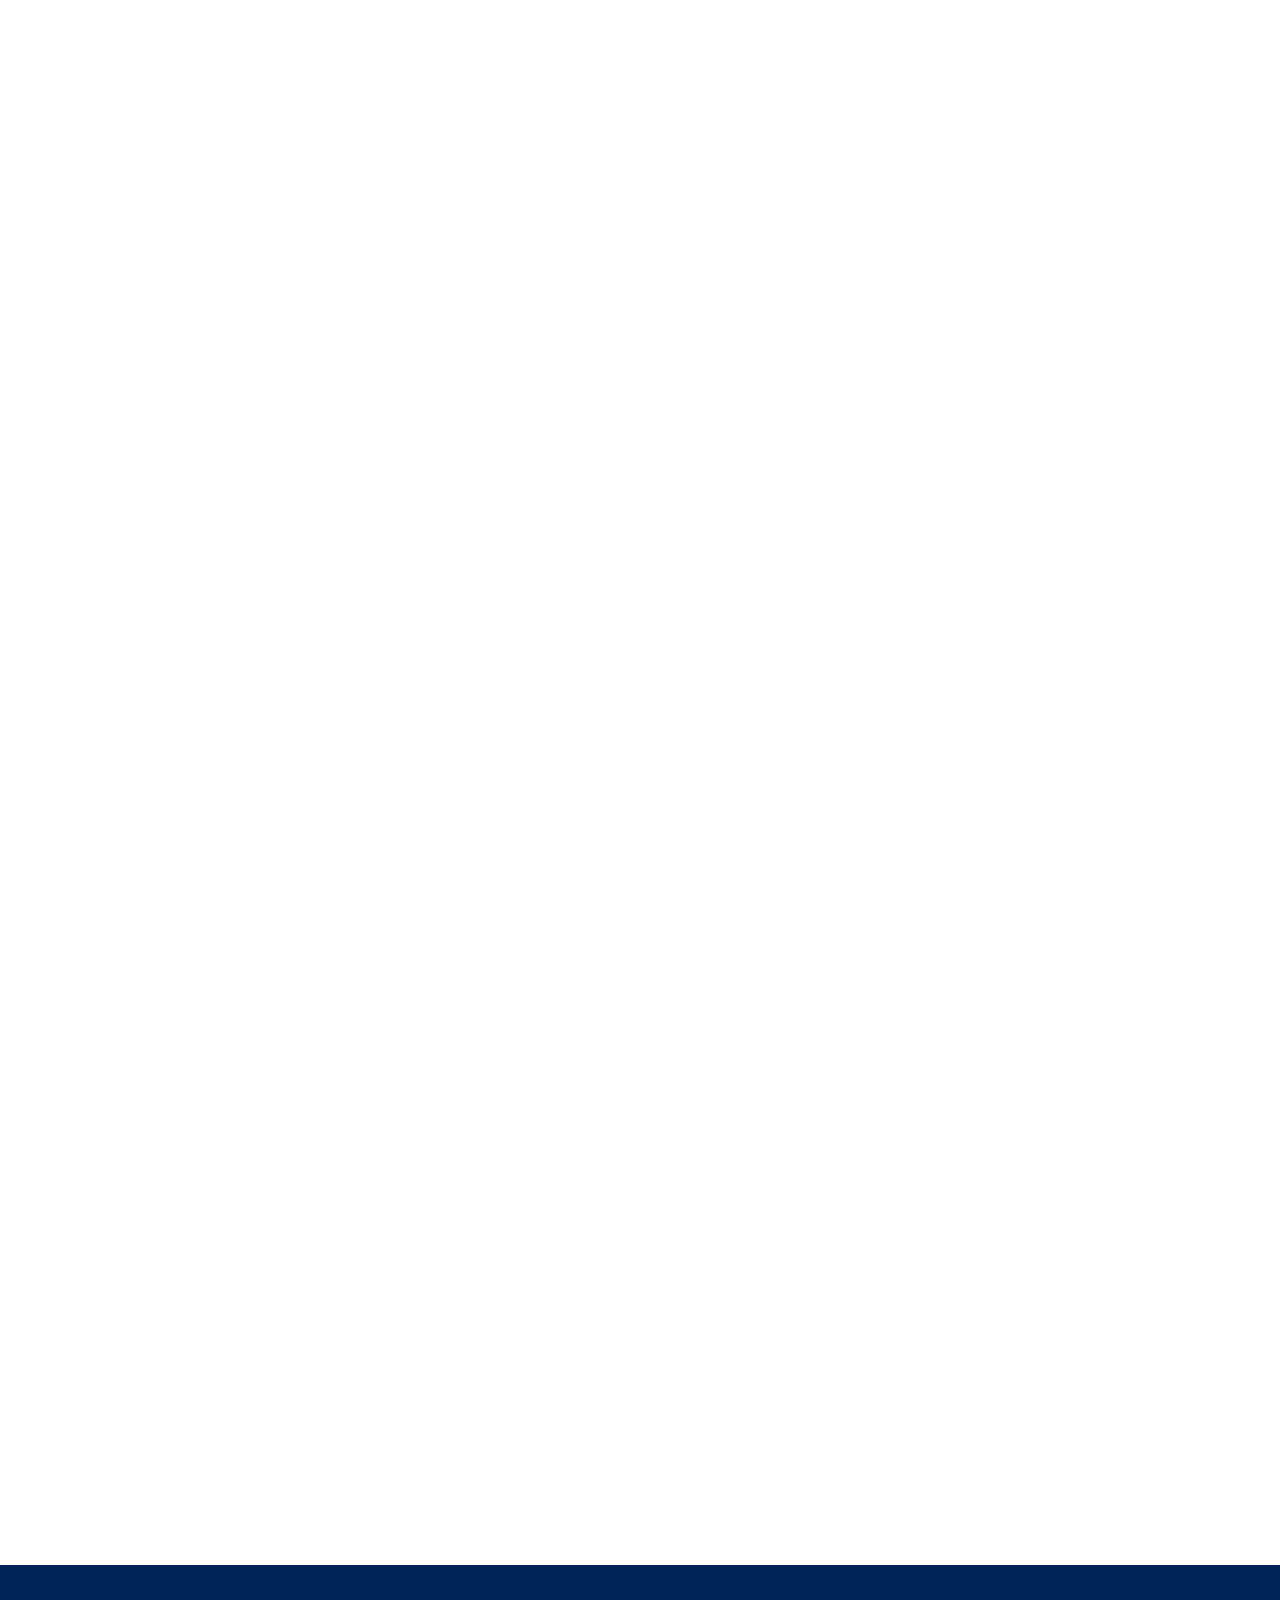
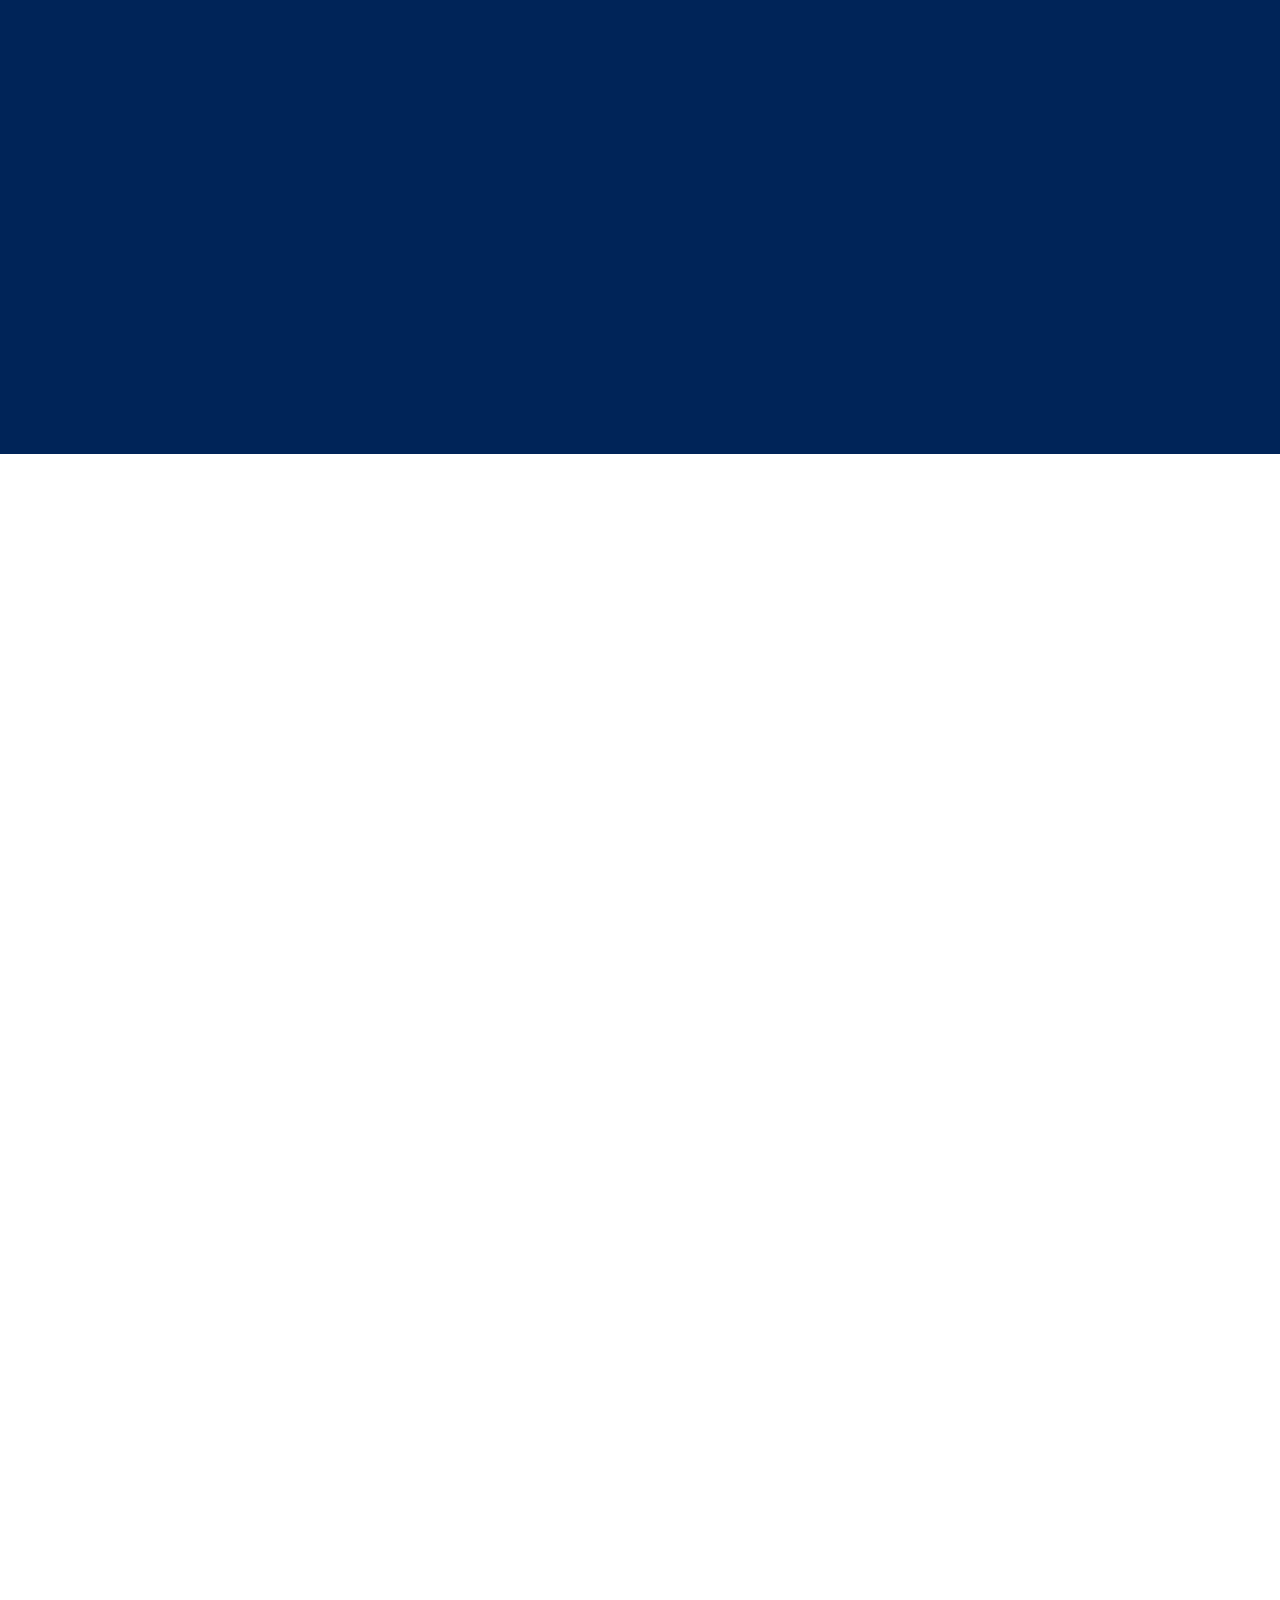
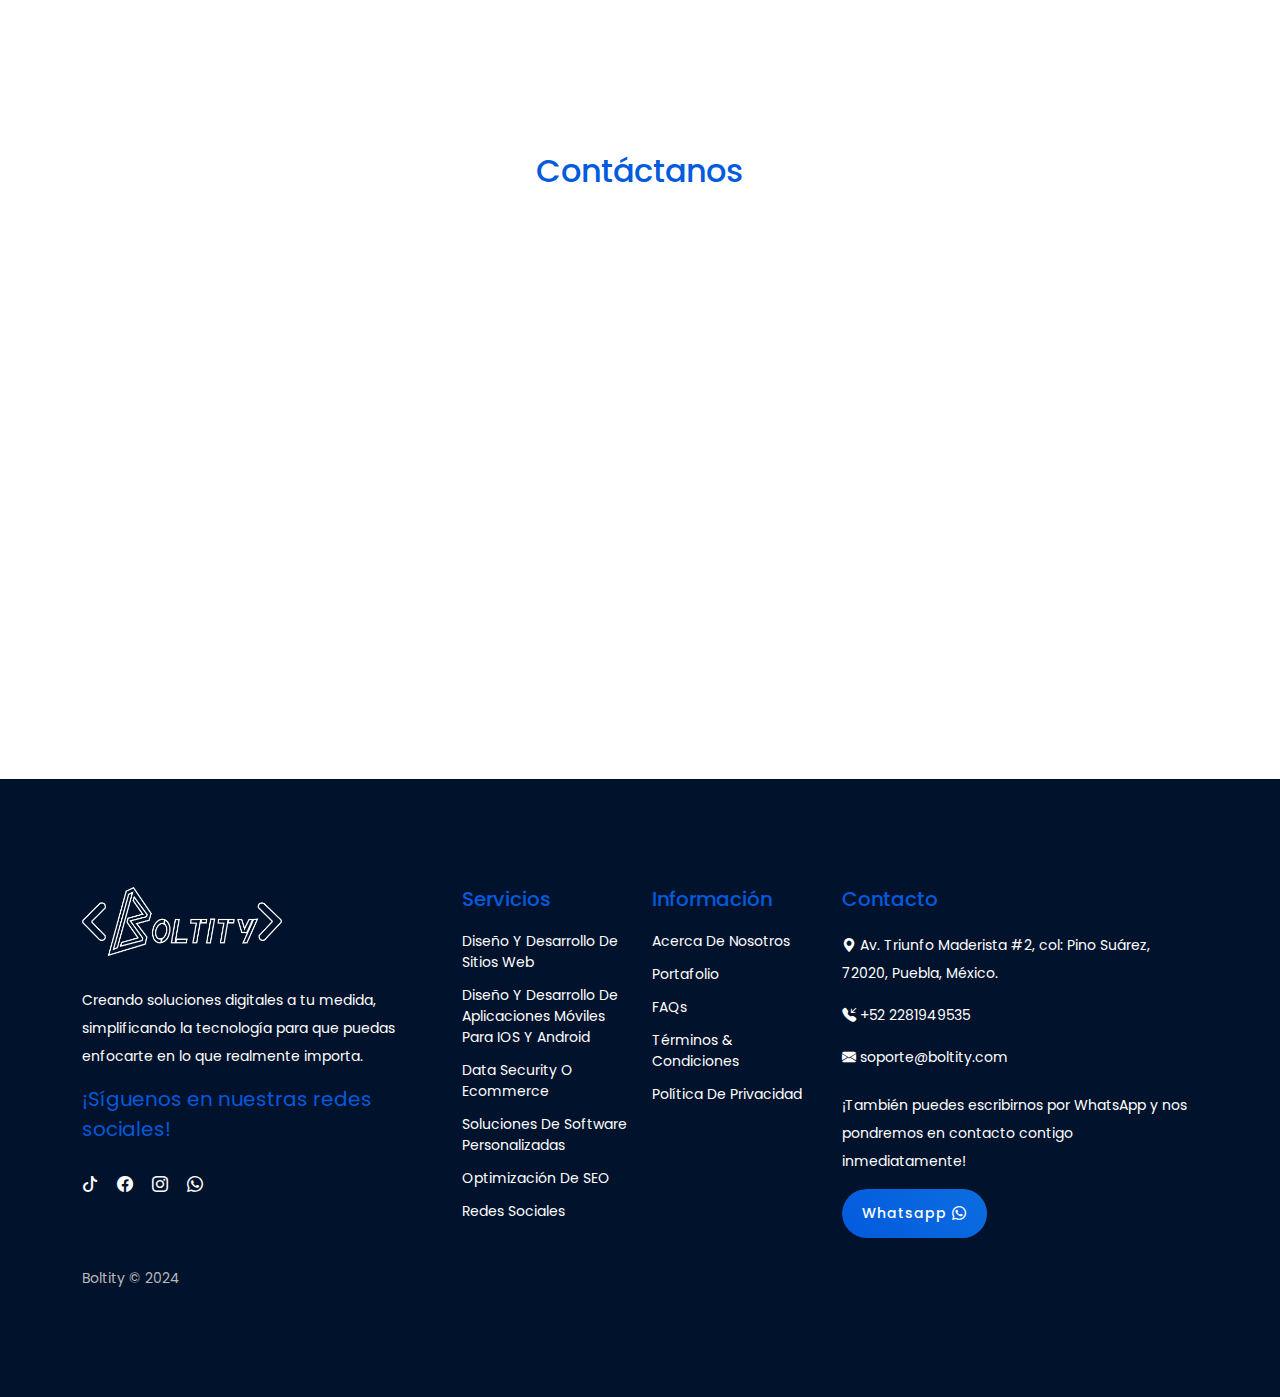
==== commit 77e07aee: "commit" ====
--- a/index.html
+++ b/index.html
@@ -109,7 +109,7 @@
   
             <div class="col-xl-4 col-md-4" data-aos="fade-up" data-aos-delay="100">
               <div class="icon-box">
-                <div class="icon"><img src="assets/images/icons/icons8-app-development-48.png" alt="icon"></div>
+                <div class="icon"><img src="assets/images/icons/mobile-development.webp" alt="icon"></div>
                 <h4 class="title"><a href="" class="stretched-link">Aplicaciones móviles para Android e IOS
                 </a></h4>
                   <p style="text-align: justify;">Desarrollamos aplicaciones móviles personalizadas y funcionales, diseñadas para adaptarse a las necesidades de tu negocio o proyecto. Ya sea que busques conectar con tus clientes, agilizar procesos internos o crear una experiencia única para los usuarios.</p>
@@ -147,9 +147,9 @@
   
             <div class="col-xl-4 col-md-4" data-aos="fade-up" data-aos-delay="100">
               <div class="icon-box">
-                <div class="icon"><img src="assets/images/icons/service-seo.svg" alt="icon"></div>
-                <h4 class="title"><a href="" class="stretched-link">Optimización de SEO</a></h4>
-                <p>Maximizamos la visibilidad de tu sitio web en motores de búsqueda a través de estrategias de optimización de SEO.</p>
+                <div class="icon"><img src="assets/images/icons/soporte-tecnico-_1_.webp" alt="icon"></div>
+                <h4 class="title"><a href="" class="stretched-link">Consultoría tecnológica</a></h4>
+                <p>Te ayudamos a identificar y adoptar soluciones tecnológicas que optimicen tus procesos, mejoren la eficiencia de tu empresa y generen un impacto positivo en tus resultados.</p>
               </div>
             </div>
             <!--End Icon Box -->
@@ -157,9 +157,14 @@
   
             <div class="col-xl-4 col-md-4" data-aos="fade-up" data-aos-delay="200">
               <div class="icon-box">
-                <div class="icon"><img src="assets/images/icons/service-cloud.svg" alt="icon"></div>
-                <h4 class="title"><a href="" class="stretched-link">Cloud</a></h4>
-                <p>Lorem ipsum dolor sit amet consectetur, adipisicing elit. Temporibus deleniti atque asperiores repellat ab harum odit quaerat ullam, dolorum distinctio, expedita maxime facilis fugiat iste sunt repudiandae tempora dolorem tempore!</p>
+                <div class="icon"><img src="assets/images/icons/automatizacion.webp" alt="icon"></div>
+                <h4 class="title"><a href="" class="stretched-link">Automatización de procesos</a></h4>
+                <p>Optimizamos tus flujos de trabajo mediante soluciones tecnológicas que automatizan tareas repetitivas y aumentan la productividad en tu negocio.</p>
+                <ul class="dash-list">
+                  <li>Reducción de tiempos operativos.</li>
+                  <li>Mejora en la precisión de procesos.</li>
+                  <li>Integración con sistemas existentes.</li>
+                </ul>
               </div>
             </div>
             <!--End Icon Box -->
@@ -167,7 +172,7 @@
   
             <div class="col-xl-4 col-md-4" data-aos="fade-up" data-aos-delay="500">
               <div class="icon-box">
-                <div class="icon"><img src="assets/images/icons/icons8-software-engineering-64.png" alt="icon"></div>
+                <div class="icon"><img src="assets/images/icons/mantenimiento-web.webp" alt="icon"></div>
                 <h4 class="title"><a href="" class="stretched-link">Mantenimiento y soporte técnico</a></h4>
                 <p>Nos encargamos de mantener tu sitio web, aplicación o software siempre actualizado, seguro y funcionando al máximo rendimiento. Ofrecemos soporte técnico continuo para resolver cualquier inconveniente y garantizar que tu proyecto esté siempre en las mejores condiciones.</p>
               </div>
@@ -289,82 +294,82 @@
           <div>
             <ul class="portfolio-flters">
               <li data-filter="*" class="filter-active">Todo</li>
-              <li data-filter=".filter-app">Desarrollo de Apps</li>
-              <li data-filter=".filter-product">Landing Pages</li>
-              <li data-filter=".filter-branding">E-commerce</li>
-              <li data-filter=".filter-books">Sistemas CRM</li>
+              <li data-filter=".filter-landing">Landing Pages</li>
+              <li data-filter=".filter-ecommerce">E-commerce</li>
+              <li data-filter=".filter-crm">Sistemas Web CRM y Booking</li>
+              <li data-filter=".filter-app">Aplicaciones Móviles</li>
             </ul><!-- End Portfolio Filters -->
           </div>
 
           <div class="row gy-4 portfolio-container">
 
-            <div class="col-xl-4 col-md-6 portfolio-item filter-product"> <!-- Landing -->
+            <div class="col-xl-4 col-md-6 portfolio-item filter-landing"> 
               <div class="portfolio-wrap">
                 <a href="assets/images/portfolio/azhealthinnovationhub.png" data-gallery="portfolio-gallery-app" class="glightbox"><img src="assets/images/portfolio/azhealthinnovationhub.png" class="img-fluid" alt=""></a>
               </div>
             </div><!-- End Portfolio Item -->
 
-            <div class="col-xl-4 col-md-6 portfolio-item filter-product"> <!-- Landing -->
+            <div class="col-xl-4 col-md-6 portfolio-item filter-landing"> 
               <div class="portfolio-wrap">
                 <a href="assets/images/portfolio/justicia.png" data-gallery="portfolio-gallery-app" class="glightbox"><img src="assets/images/portfolio/justicia.png" class="img-fluid" alt=""></a>
               </div>
             </div><!-- End Portfolio Item -->
 
-            <div class="col-xl-4 col-md-6 portfolio-item filter-branding"> <!-- E-commerce -->
+            <div class="col-xl-4 col-md-6 portfolio-item filter-crm"> 
               <div class="portfolio-wrap">
                 <a href="assets/images/portfolio/upaepCRM.webp" data-gallery="portfolio-gallery-app" class="glightbox"><img src="assets/images/portfolio/upaepCRM.webp" class="img-fluid" alt=""></a>
               </div>
             </div><!-- End Portfolio Item -->
 
-            <div class="col-xl-4 col-md-6 portfolio-item filter-books"> <!-- CRM-->
+            <div class="col-xl-4 col-md-6 portfolio-item filter-landing"> 
               <div class="portfolio-wrap">
                 <a href="assets/images/portfolio/raraslatam.png" data-gallery="portfolio-gallery-app" class="glightbox"><img src="assets/images/portfolio/raraslatam.png" class="img-fluid" alt=""></a>
               </div>
             </div><!-- End Portfolio Item -->
 
-            <div class="col-xl-4 col-md-6 portfolio-item filter-app"> <!-- Apps -->
+            <div class="col-xl-4 col-md-6 portfolio-item filter-ecommerce"> 
               <div class="portfolio-wrap">
                 <a href="assets/images/portfolio/duckmit.webp" data-gallery="portfolio-gallery-app" class="glightbox"><img src="assets/images/portfolio/duckmit.webp" class="img-fluid" alt=""></a>
               </div>
             </div><!-- End Portfolio Item -->
 
-            <div class="col-xl-4 col-md-6 portfolio-item filter-branding"> <!-- E-commerce -->
+            <div class="col-xl-4 col-md-6 portfolio-item filter-ecommerce"> 
               <div class="portfolio-wrap">
                 <a href="assets/images/portfolio/canvasdepot.webp" data-gallery="portfolio-gallery-app" class="glightbox"><img src="assets/images/portfolio/canvasdepot.webp" class="img-fluid" alt=""></a>
               </div>
             </div><!-- End Portfolio Item -->
 
-            <div class="col-xl-4 col-md-6 portfolio-item filter-branding"> <!-- E-commerce -->
+            <div class="col-xl-4 col-md-6 portfolio-item filter-crm"> 
               <div class="portfolio-wrap">
                 <a href="assets/images/portfolio/estandoenarmonia.png" data-gallery="portfolio-gallery-app" class="glightbox"><img src="assets/images/portfolio/estandoenarmonia.png" class="img-fluid" alt=""></a>
               </div>
             </div><!-- End Portfolio Item -->
 
-            <div class="col-xl-4 col-md-6 portfolio-item filter-branding"> <!-- E-commerce -->
+            <div class="col-xl-4 col-md-6 portfolio-item filter-landing"> 
               <div class="portfolio-wrap">
                 <a href="assets/images/portfolio/kiwinetworks.png" data-gallery="portfolio-gallery-app" class="glightbox"><img src="assets/images/portfolio/kiwinetworks.png" class="img-fluid" alt=""></a>
               </div>
             </div><!-- End Portfolio Item -->
 
-            <div class="col-xl-4 col-md-6 portfolio-item filter-branding"> <!-- E-commerce -->
+            <div class="col-xl-4 col-md-6 portfolio-item filter-landing"> 
               <div class="portfolio-wrap">
                 <a href="assets/images/portfolio/usbridge.png" data-gallery="portfolio-gallery-app" class="glightbox"><img src="assets/images/portfolio/usbridge.png" class="img-fluid" alt=""></a>
               </div>
             </div><!-- End Portfolio Item -->
 
-            <div class="col-xl-4 col-md-6 portfolio-item filter-branding"> <!-- E-commerce -->
+            <div class="col-xl-4 col-md-6 portfolio-item filter-crm"> <!-- E-commerce -->
               <div class="portfolio-wrap">
                 <a href="assets/images/portfolio/villascholula.png" data-gallery="portfolio-gallery-app" class="glightbox"><img src="assets/images/portfolio/villascholula.png" class="img-fluid" alt=""></a>
               </div>
             </div><!-- End Portfolio Item -->
 
-            <div class="col-xl-4 col-md-6 portfolio-item filter-branding"> <!-- E-commerce -->
+            <div class="col-xl-4 col-md-6 portfolio-item filter-crm"> <!-- E-commerce -->
               <div class="portfolio-wrap">
                 <a href="assets/images/portfolio/villasteo.png" data-gallery="portfolio-gallery-app" class="glightbox"><img src="assets/images/portfolio/villasteo.png" class="img-fluid" alt=""></a>
               </div>
             </div><!-- End Portfolio Item -->
 
-            <div class="col-xl-4 col-md-6 portfolio-item filter-branding"> <!-- E-commerce -->
+            <div class="col-xl-4 col-md-6 portfolio-item filter-crm"> <!-- E-commerce -->
               <div class="portfolio-wrap">
                 <a href="assets/images/portfolio/villaschichen.png" data-gallery="portfolio-gallery-app" class="glightbox"><img src="assets/images/portfolio/villaschichen.png" class="img-fluid" alt=""></a>
               </div>
@@ -526,14 +531,14 @@
     </div>
     <!--  ********************************************  -->
 
-    <!--  *********** SECCIÓN DE CLIENTES *********** -->
+    <!--  *********** SECCIÓN DE CLIENTES *********** ->
     <div id="clients" class="clients section">
       <div class="container" data-aos="zoom-out">
   
         <div class="clients-slider swiper">
           <div class="swiper-wrapper align-items-center">
-            <div class="swiper-slide"><img src="assets/images/clients/client-1.png" class="img-fluid" alt=""></div>
-            <div class="swiper-slide"><img src="assets/images/clients/client-2.png" class="img-fluid" alt=""></div>
+            <div class="swiper-slide"><img src="assets/images/clients/JusticiaCiudana.png" class="img-fluid" alt=""></div>
+            <div class="swiper-slide"><img src="assets/images/clients/AzHealthInnovationHub.webp" class="img-fluid" alt=""></div>
             <div class="swiper-slide"><img src="assets/images/clients/client-3.png" class="img-fluid" alt=""></div>
             <div class="swiper-slide"><img src="assets/images/clients/client-4.png" class="img-fluid" alt=""></div>
             <div class="swiper-slide"><img src="assets/images/clients/client-5.png" class="img-fluid" alt=""></div>
@@ -545,7 +550,7 @@
   
       </div>
     </div>
-    <!-- ******************************************** -->
+    <!- ******************************************** -->
 
 
     <!--  *********** SECCIÓN DE FAQS ***********  -->
@@ -558,16 +563,16 @@
         <div class="row gy-4">
           <div class="col-lg-12">
             <div class="accordion accordion-flush" id="faqlist" data-aos="fade-up" data-aos-delay="100">
+
               <div class="accordion-item">
                 <h3 class="accordion-header">
                   <button class="accordion-button collapsed" type="button" data-bs-toggle="collapse"
                     data-bs-target="#faq-content-1">
-                    <span class="num"><i class="bi bi-arrow-right-circle-fill"></i></span>¿Qué es el dominio web y el alojamiento?</button>
+                    <span class="num"><i class="bi bi-arrow-right-circle-fill"></i></span>¿Cuánto tiempo tomará tener mi sitio web o app lista?</button>
                 </h3>
                 <div id="faq-content-1" class="accordion-collapse collapse show" data-bs-parent="#faqlist">
                   <div class="accordion-body">
-                    Un dominio web es la dirección única que se usa para identificar y acceder a un sitio web en Internet (por ejemplo, www.boltity.com). Es como la dirección de tu casa en la web.
-                    El hosting web (o alojamiento web) es el servicio que permite almacenar los archivos de tu sitio web en un servidor, para que pueda ser accesible a través de Internet. Es el espacio físico donde se guardan los archivos de tu página.
+                    El tiempo varía según la complejidad del proyecto, pero en general, un sitio web básico puede estar listo en unas semanas, mientras que las apps o proyectos más complejos pueden tardar de 1 a 3 meses. Te mantendremos informado sobre el progreso en todo momento.
                   </div>
                 </div>
               </div><!-- # Faq item-->
@@ -577,18 +582,12 @@
                   <button class="accordion-button collapsed" type="button" data-bs-toggle="collapse"
                     data-bs-target="#faq-content-2">
                     <span class="num"><i class="bi bi-arrow-right-circle-fill"></i></span>
-                    Pregunta 2
+                    ¿Puedo actualizar mi sitio web o app después de que esté lista?
                   </button>
                 </h3>
                 <div id="faq-content-2" class="accordion-collapse collapse" data-bs-parent="#faqlist">
                   <div class="accordion-body">
-                    Nemo enim ipsam voluptatem quia voluptas sit aspernatur aut odit aut fugit, sed quia consequuntur
-                    magni dolores eos qui ratione voluptatem sequi nesciunt. Neque porro quisquam est, qui dolorem ipsum
-                    quia dolor sit amet, consectetur, adipisci velit, sed quia non numquam eius modi tempora incidunt ut
-                    labore et dolore magnam aliquam quaerat voluptatem. Ut enim ad minima veniam, quis nostrum
-                    exercitationem ullam corporis suscipit laboriosam, nisi ut aliquid ex ea commodi consequatur? Quis
-                    autem vel eum iure reprehenderit qui in ea voluptate velit esse quam nihil molestiae consequatur,
-                    vel illum qui dolorem eum fugiat quo voluptas nulla pariatur?
+                    ¡Por supuesto! Te ofrecemos soluciones fáciles para que puedas actualizar tu contenido y, si lo prefieres, también podemos hacerlo por ti. Además, ofrecemos soporte técnico si alguna vez necesitas ayuda.
                   </div>
                 </div>
               </div><!-- # Faq item-->
@@ -598,18 +597,12 @@
                   <button class="accordion-button collapsed" type="button" data-bs-toggle="collapse"
                     data-bs-target="#faq-content-3">
                     <span class="num"><i class="bi bi-arrow-right-circle-fill"></i></span>
-                    Pregunta 3
+                    ¿Puedo hacer cambios durante el desarrollo de mi proyecto y qué incluye el precio?
                   </button>
                 </h3>
                 <div id="faq-content-3" class="accordion-collapse collapse" data-bs-parent="#faqlist">
                   <div class="accordion-body">
-                    Nemo enim ipsam voluptatem quia voluptas sit aspernatur aut odit aut fugit, sed quia consequuntur
-                    magni dolores eos qui ratione voluptatem sequi nesciunt. Neque porro quisquam est, qui dolorem ipsum
-                    quia dolor sit amet, consectetur, adipisci velit, sed quia non numquam eius modi tempora incidunt ut
-                    labore et dolore magnam aliquam quaerat voluptatem. Ut enim ad minima veniam, quis nostrum
-                    exercitationem ullam corporis suscipit laboriosam, nisi ut aliquid ex ea commodi consequatur? Quis
-                    autem vel eum iure reprehenderit qui in ea voluptate velit esse quam nihil molestiae consequatur,
-                    vel illum qui dolorem eum fugiat quo voluptas nulla pariatur?
+                    Sí, trabajamos de cerca contigo durante todo el proceso para asegurarnos de que el proyecto esté alineado con tus expectativas. Si necesitas realizar ajustes a medida que avanzamos, podemos hacerlo sin problemas. El precio que te damos al inicio cubre todo lo acordado, pero si decides agregar nuevas funcionalidades o cambios fuera del alcance original, te informaremos sobre cualquier costo adicional antes de continuar.
                   </div>
                 </div>
               </div><!-- # Faq item-->
@@ -619,15 +612,108 @@
                   <button class="accordion-button collapsed" type="button" data-bs-toggle="collapse"
                     data-bs-target="#faq-content-4">
                     <span class="num"><i class="bi bi-arrow-right-circle-fill"></i></span>
-                    ¿Por qué el SEO orgánico es importante para todos los negocios?
+                    ¿Mi sitio web será fácil de encontrar en Google?
                   </button>
                 </h3>
                 <div id="faq-content-4" class="accordion-collapse collapse" data-bs-parent="#faqlist">
                   <div class="accordion-body">
-                    El SEO orgánico es una herramienta esencial para cualquier negocio que busque crecer y prosperar en el entorno digital actual. Ofrece beneficios significativos como mayor visibilidad, credibilidad, reducción de costos y generación de tráfico calificado. Por lo tanto, invertir en estrategias de SEO es crucial para establecer una presencia sólida en línea y alcanzar el éxito comercial.
+                    Sí, nos aseguramos de que tu sitio web esté optimizado para que se posicione bien en los motores de búsqueda. Incluimos lo necesario para que Google pueda indexarlo y hacerlo más visible para tus clientes.
                   </div>
                 </div>
               </div><!-- # Faq item-->
+
+              <div class="accordion-item">
+                <h3 class="accordion-header">
+                  <button class="accordion-button collapsed" type="button" data-bs-toggle="collapse"
+                    data-bs-target="#faq-content-5">
+                    <span class="num"><i class="bi bi-arrow-right-circle-fill"></i></span>
+                    ¿Qué pasa si necesito soporte después de que el proyecto esté terminado?
+                  </button>
+                </h3>
+                <div id="faq-content-5" class="accordion-collapse collapse" data-bs-parent="#faqlist">
+                  <div class="accordion-body">
+                    Ofrecemos soporte continuo después de la entrega. Si tienes alguna duda, necesitas realizar cambios o actualizar algo, estamos disponibles para ayudarte.
+                  </div>
+                </div>
+              </div><!-- # Faq item-->
+
+              <div class="accordion-item">
+                <h3 class="accordion-header">
+                  <button class="accordion-button collapsed" type="button" data-bs-toggle="collapse"
+                    data-bs-target="#faq-content-6">
+                    <span class="num"><i class="bi bi-arrow-right-circle-fill"></i></span>
+                    ¿Trabajan con empresas de todos los tamaños?
+                  </button>
+                </h3>
+                <div id="faq-content-6" class="accordion-collapse collapse" data-bs-parent="#faqlist">
+                  <div class="accordion-body">
+                    Sí, trabajamos tanto con pequeñas empresas como con grandes corporativos. Nos adaptamos a las necesidades de cada cliente, ya sea un proyecto pequeño o algo más complejo. 
+                  </div>
+                </div>
+              </div><!-- # Faq item-->
+
+              <div class="accordion-item">
+                <h3 class="accordion-header">
+                  <button class="accordion-button collapsed" type="button" data-bs-toggle="collapse"
+                    data-bs-target="#faq-content-7">
+                    <span class="num"><i class="bi bi-arrow-right-circle-fill"></i></span>
+                    ¿Puedo integrar mi sistema actual con el nuevo sitio o app?
+                  </button>
+                </h3>
+                <div id="faq-content-7" class="accordion-collapse collapse" data-bs-parent="#faqlist">
+                  <div class="accordion-body">
+                    Sí, podemos integrar tu sitio o aplicación con sistemas que ya estés utilizando, como plataformas de pago, CRMs o cualquier otra herramienta que necesites para que todo funcione de manera eficiente.
+                  </div>
+                </div>
+              </div><!-- # Faq item-->
+
+              <div class="accordion-item">
+                <h3 class="accordion-header">
+                  <button class="accordion-button collapsed" type="button" data-bs-toggle="collapse"
+                    data-bs-target="#faq-content-8">
+                    <span class="num"><i class="bi bi-arrow-right-circle-fill"></i></span>
+                    ¿Es seguro mi sitio web o app?
+                  </button>
+                </h3>
+                <div id="faq-content-8" class="accordion-collapse collapse" data-bs-parent="#faqlist">
+                  <div class="accordion-body">
+                    Nos aseguramos de que tu proyecto sea completamente seguro, implementando las mejores prácticas en cuanto a protección de datos y prevención de ataques cibernéticos.
+                  </div>
+                </div>
+              </div><!-- # Faq item-->
+
+              <div class="accordion-item">
+                <h3 class="accordion-header">
+                  <button class="accordion-button collapsed" type="button" data-bs-toggle="collapse"
+                    data-bs-target="#faq-content-9">
+                    <span class="num"><i class="bi bi-arrow-right-circle-fill"></i></span>
+                    ¿Qué sucede si mi sitio web tiene un problema técnico?
+                  </button>
+                </h3>
+                <div id="faq-content-9" class="accordion-collapse collapse" data-bs-parent="#faqlist">
+                  <div class="accordion-body">
+                    Si algo no funciona correctamente, nuestro equipo estará disponible para solucionar cualquier problema rápidamente. Si necesitas soporte continuo, podemos ofrecerte planes de mantenimiento.
+                  </div>
+                </div>
+              </div><!-- # Faq item-->
+
+              <div class="accordion-item">
+                <h3 class="accordion-header">
+                  <button class="accordion-button collapsed" type="button" data-bs-toggle="collapse"
+                    data-bs-target="#faq-content-10">
+                    <span class="num"><i class="bi bi-arrow-right-circle-fill"></i></span>
+                    ¿Mi proyecto incluye todas las funcionalidades que necesito?
+                  </button>
+                </h3>
+                <div id="faq-content-10" class="accordion-collapse collapse" data-bs-parent="#faqlist">
+                  <div class="accordion-body">
+                    Antes de comenzar, trabajamos contigo para definir exactamente lo que necesitas y asegurarnos de que todo se incluya en el proyecto. Si después de la entrega deseas agregar más funciones, podemos hacerlo.
+                  </div>
+                </div>
+              </div><!-- # Faq item-->
+
+
+
             </div>
           </div>
         </div>
--- a/assets/stylesheets/styles.css
+++ b/assets/stylesheets/styles.css
@@ -1511,7 +1511,7 @@
 .hero {
   width: 100%;
   position: relative;
-  background: url(../images/hero-bg.png) center center;
+  background: url(../images/fondoWeb.gif) center center;
   background-size: cover;
   padding: 60px 0 0 0;
   height: 100vh;
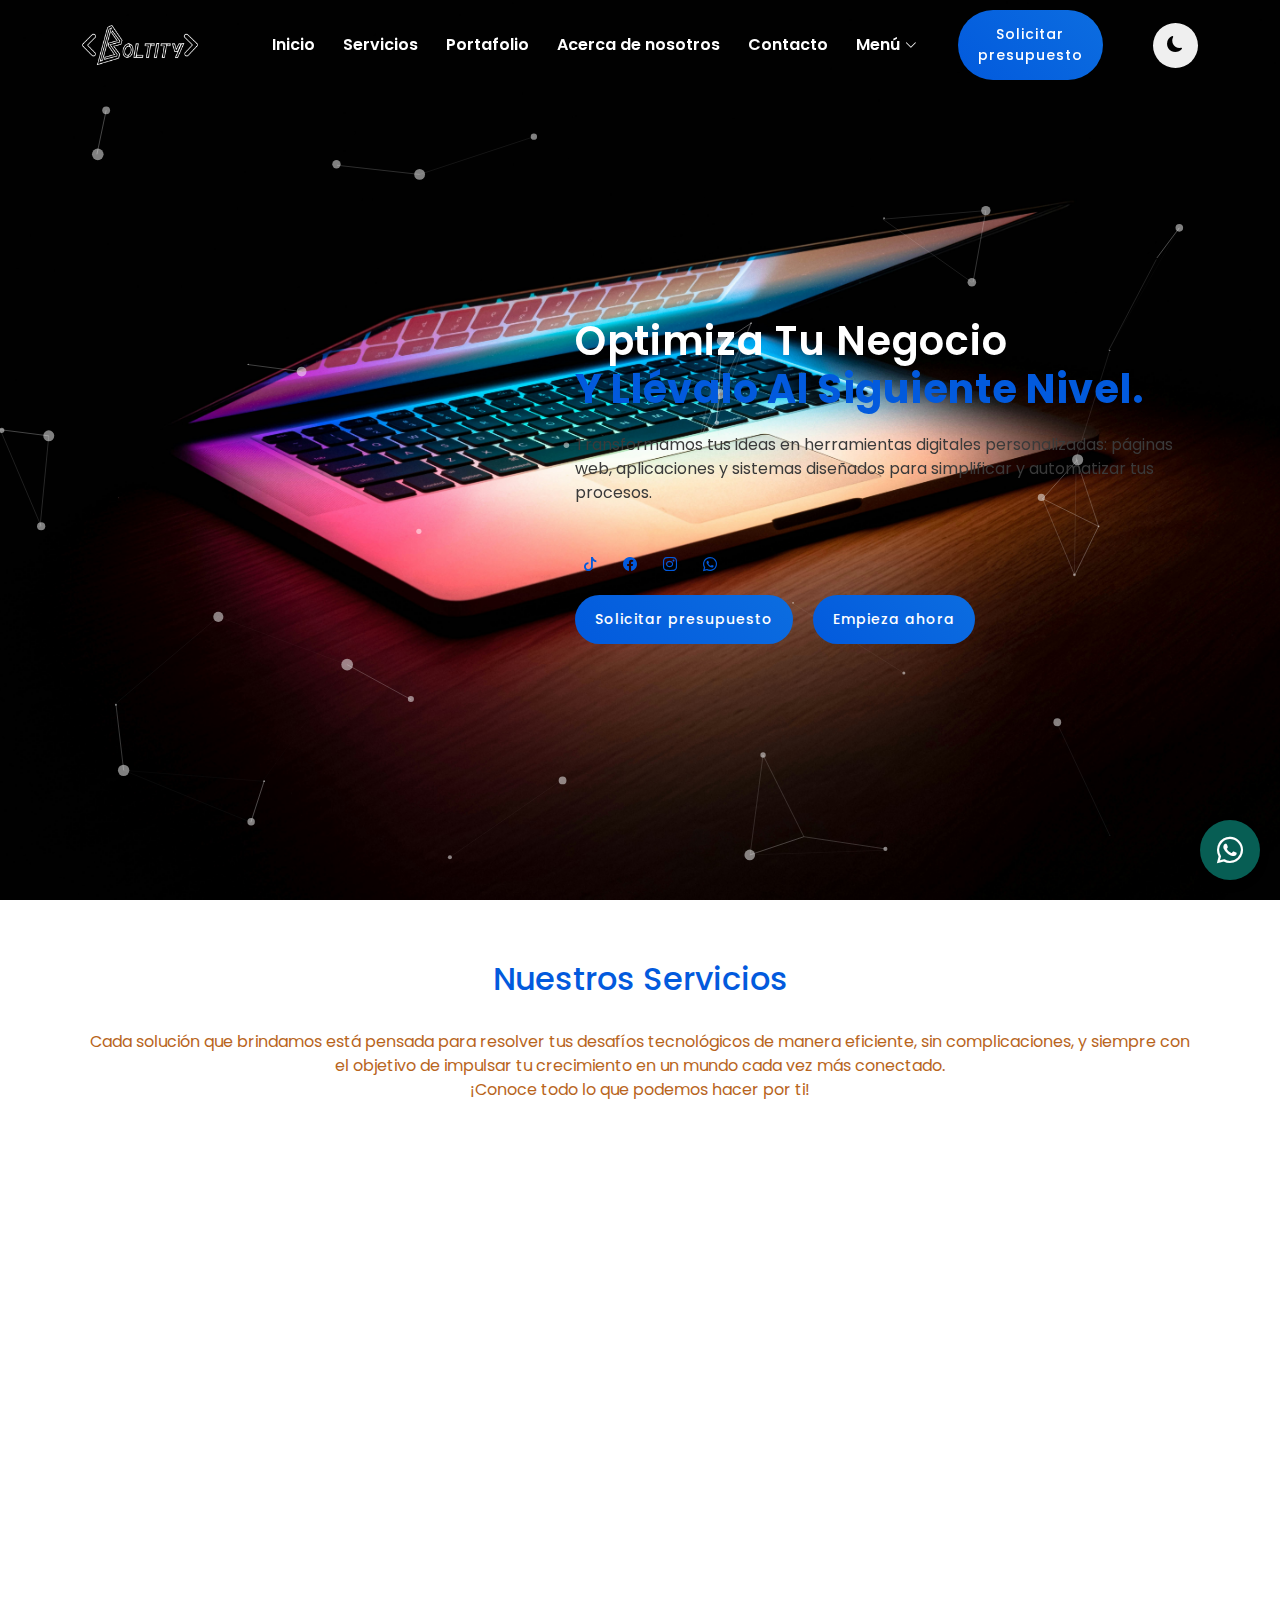
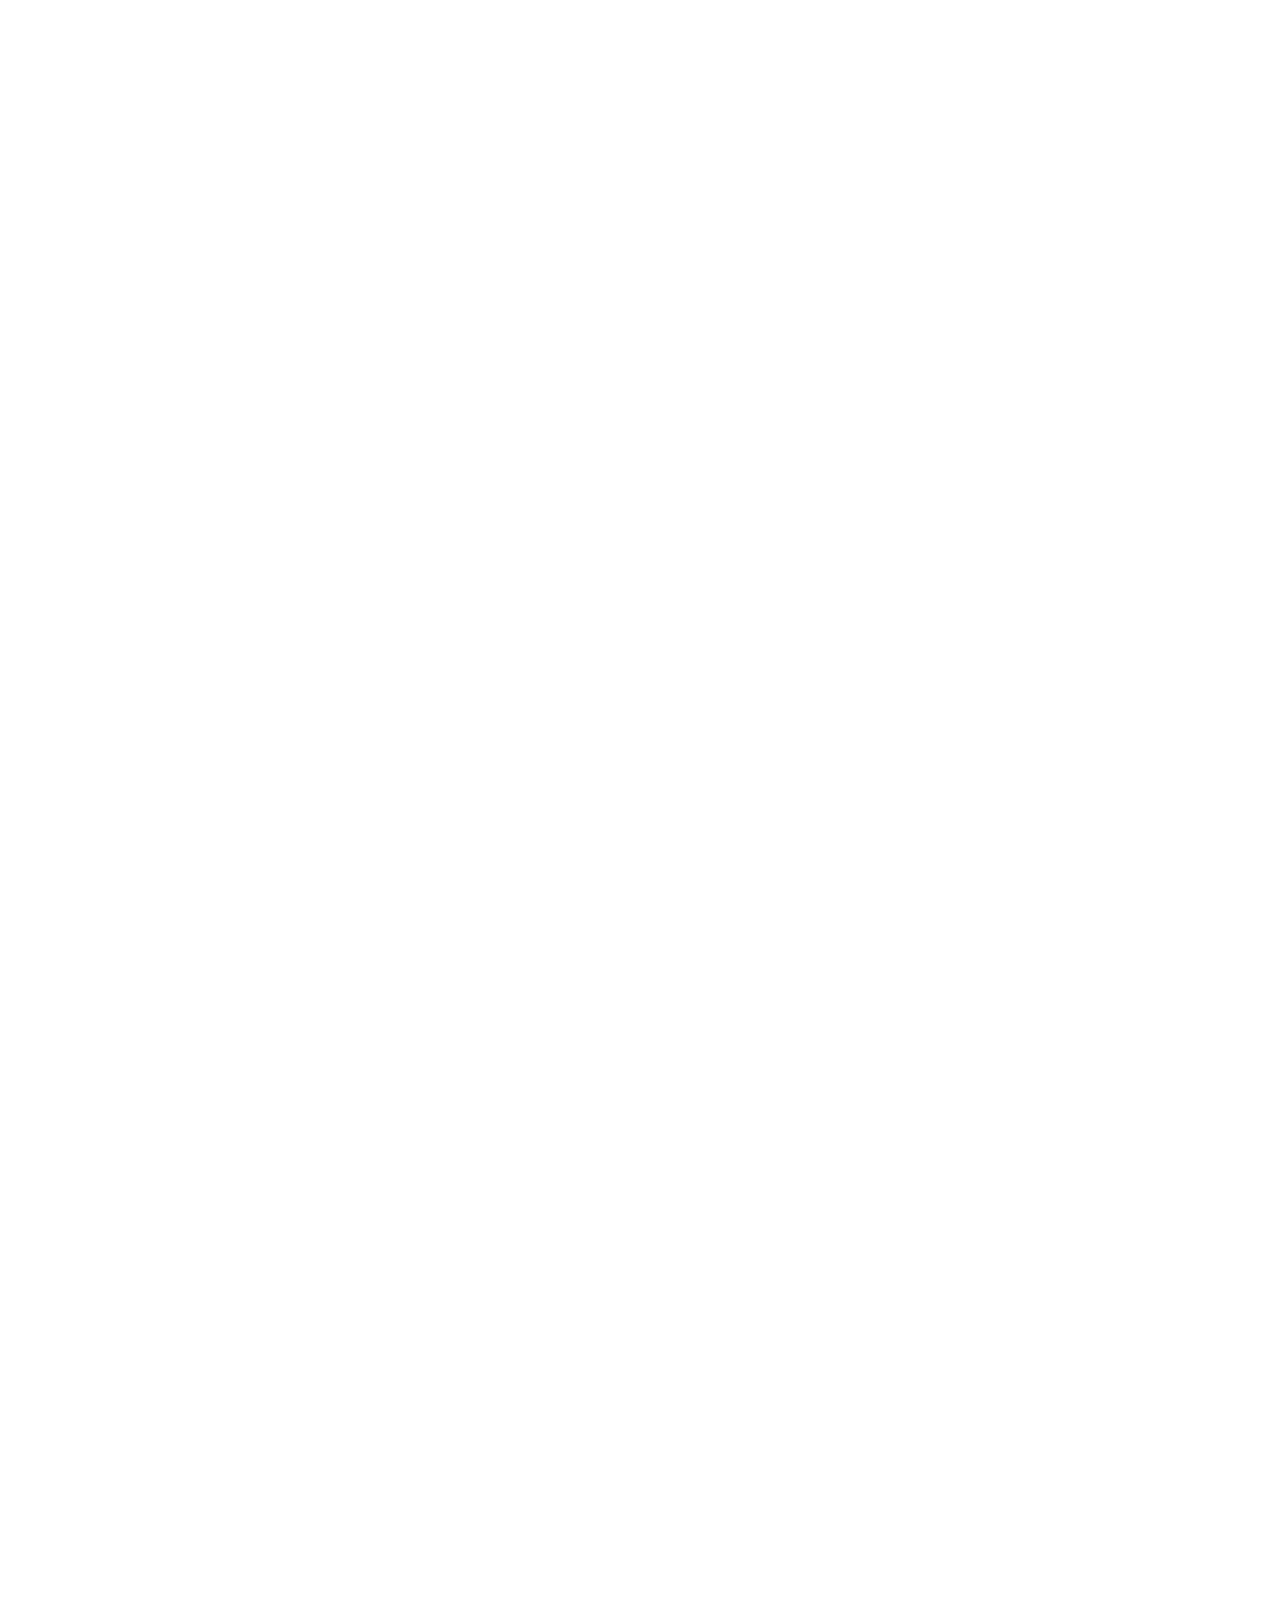
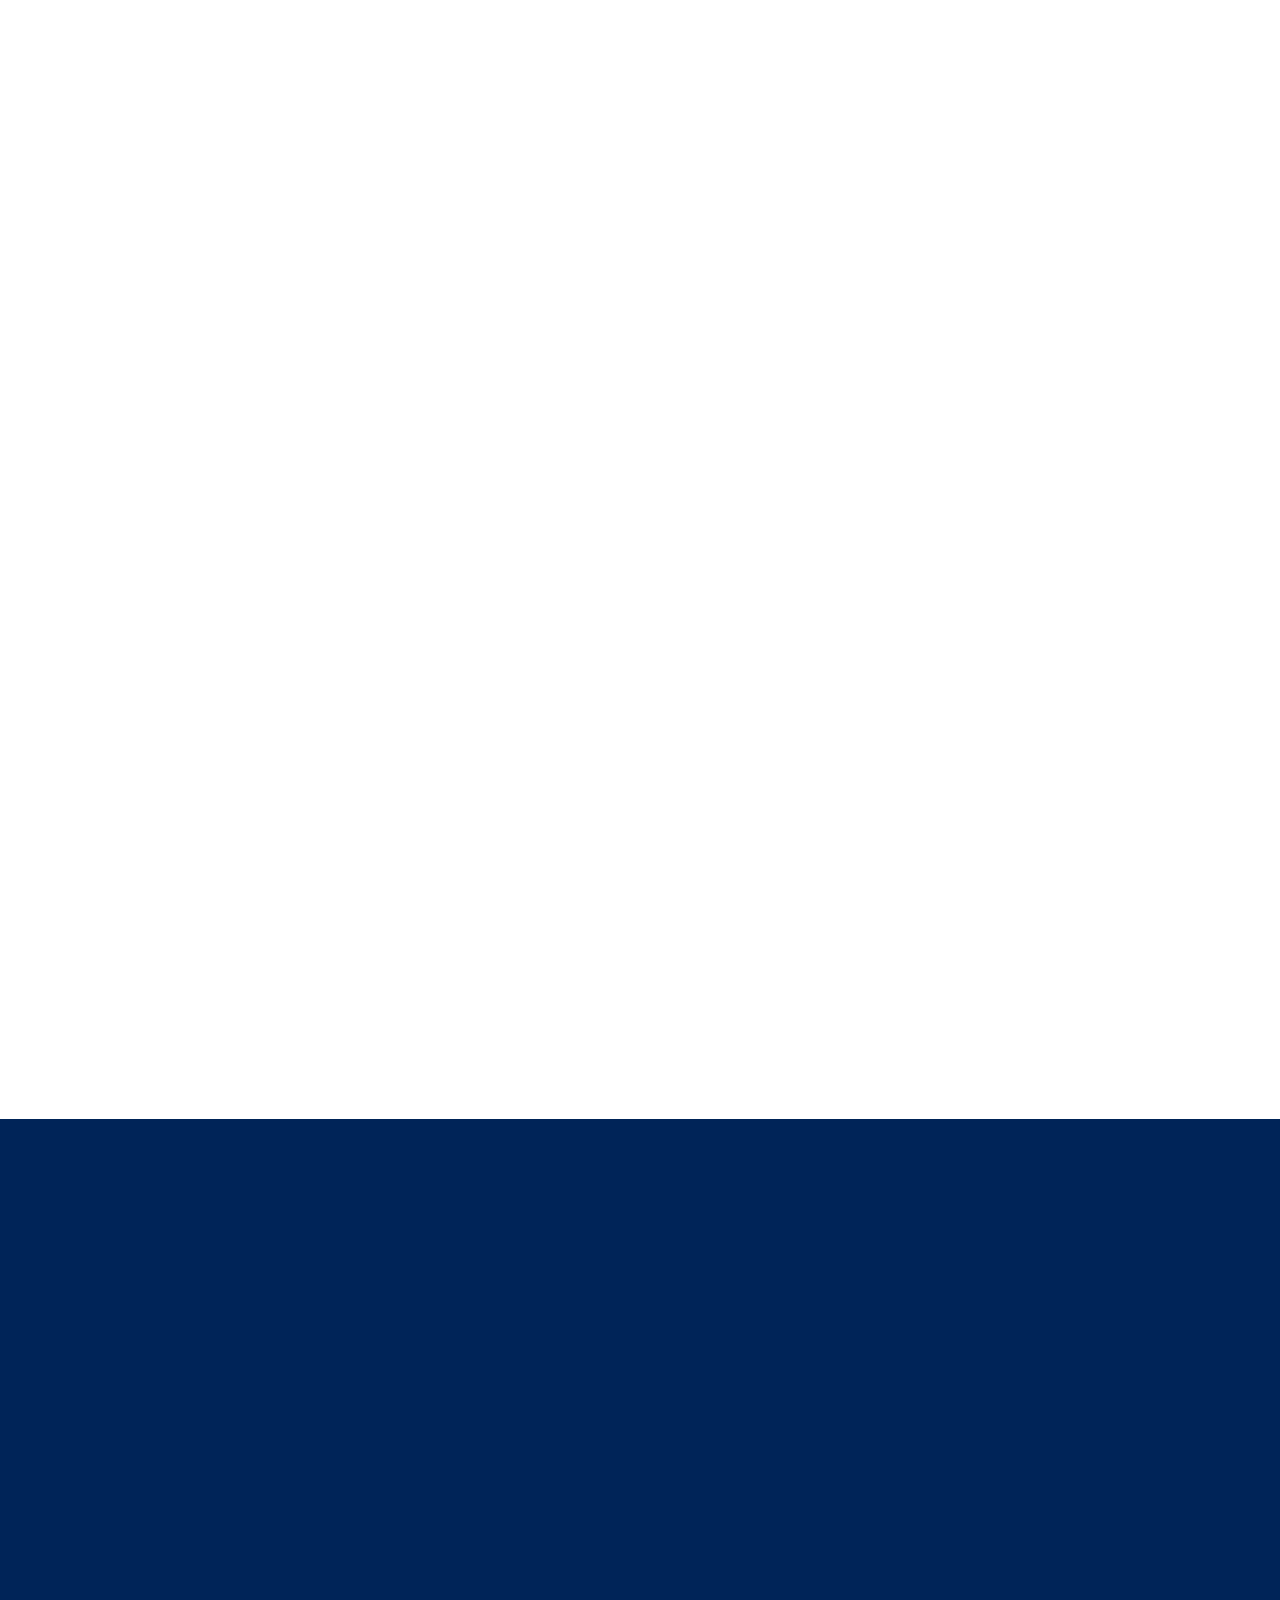
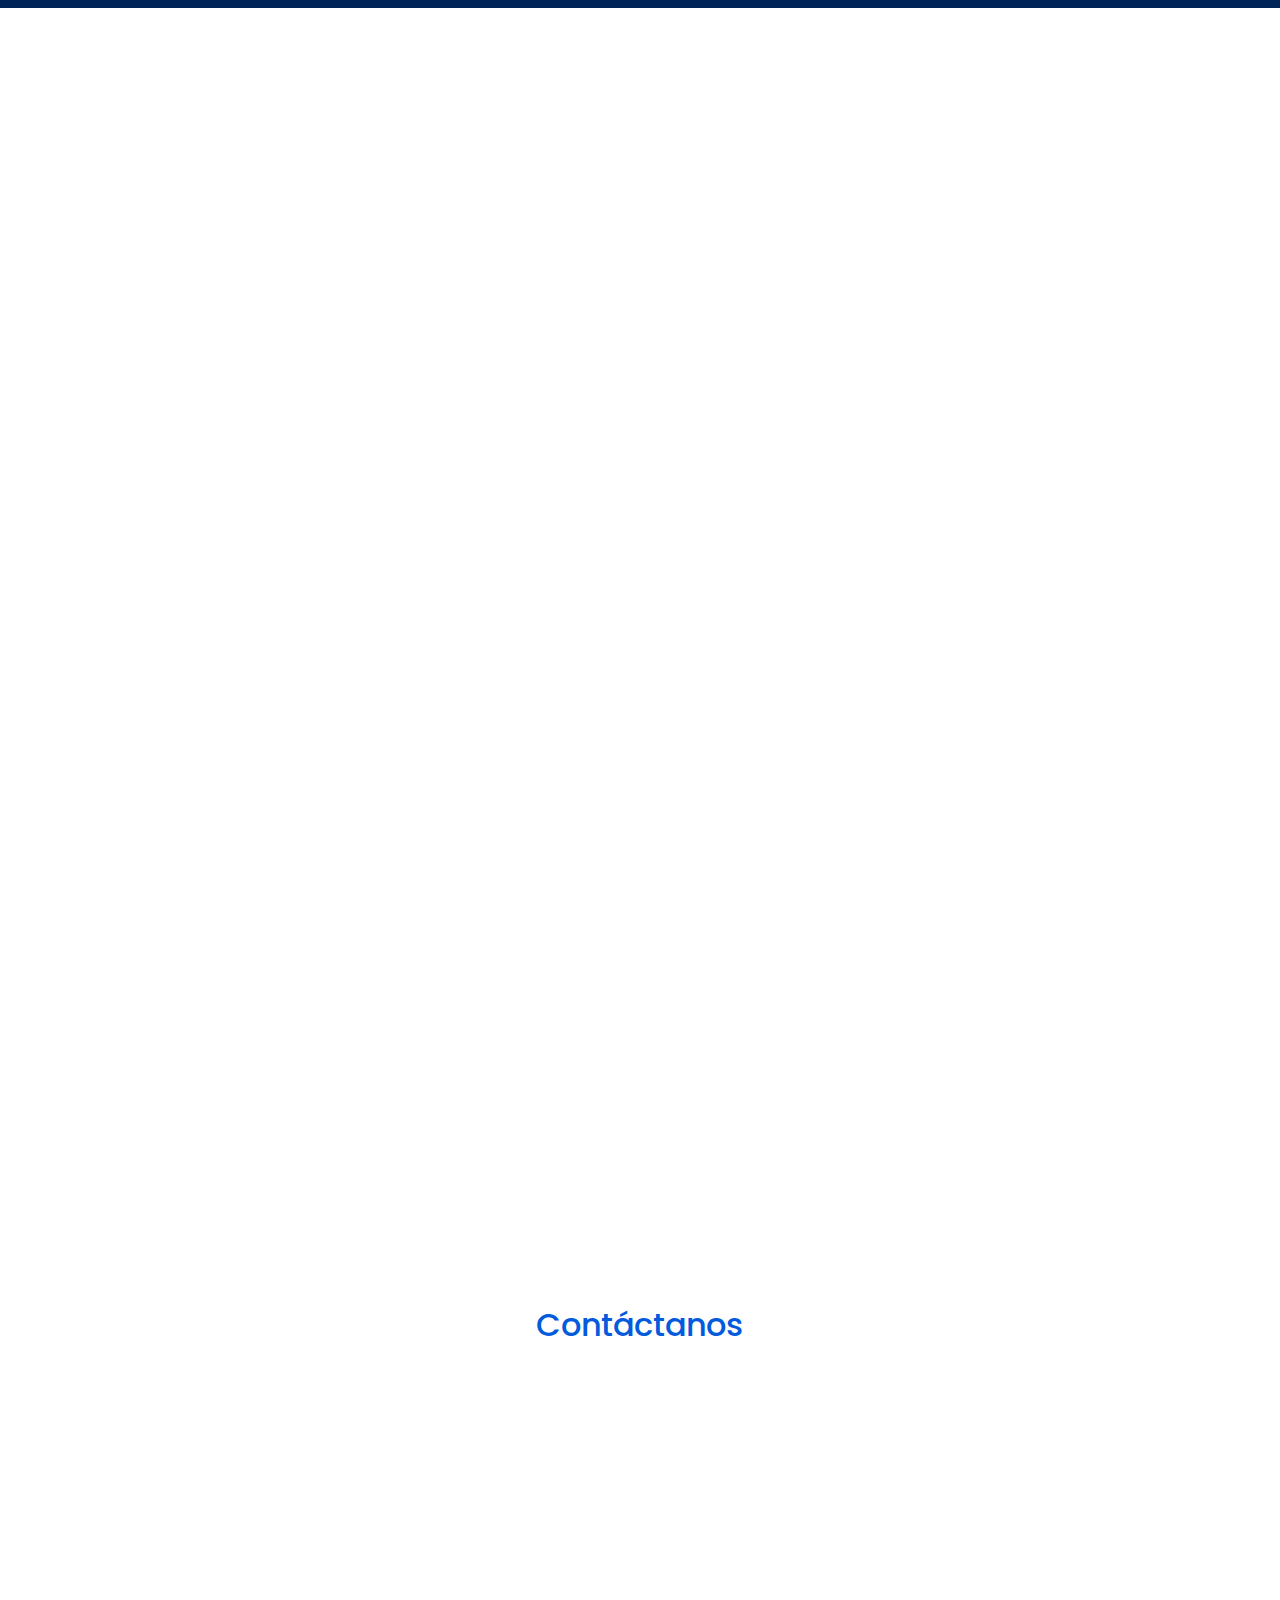
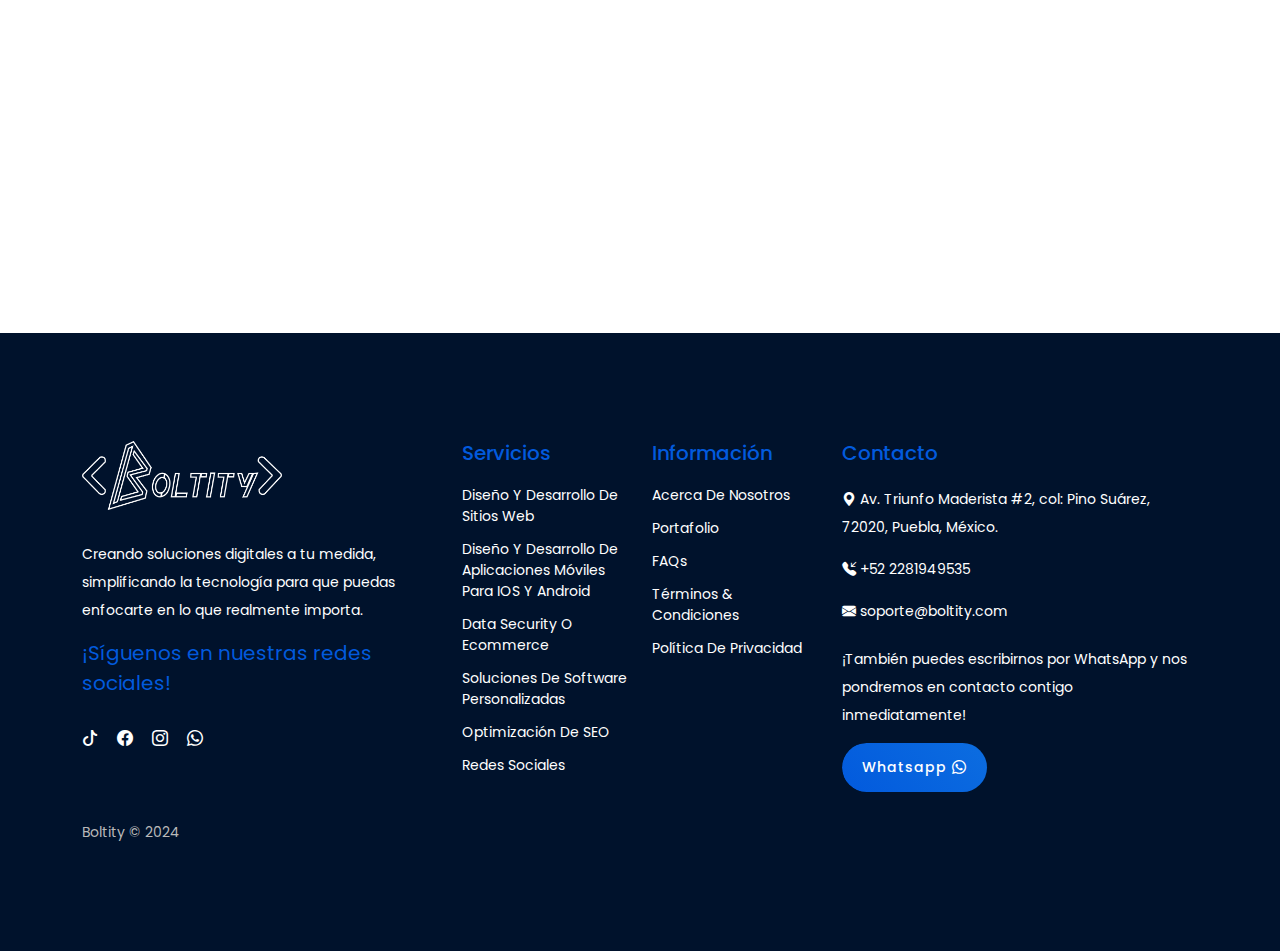
==== commit 64efec16: "commit" ====
--- a/index.html
+++ b/index.html
@@ -13,6 +13,7 @@
   <!-- Favicons -->
   <link href="assets/images/favicon.png" rel="icon">
   <link href="assets/images/apple-touch-icon.png" rel="apple-touch-icon">
+  <link rel="stylesheet" href="https://cdnjs.cloudflare.com/ajax/libs/font-awesome/6.0.0-beta3/css/all.min.css">
 
   <!-- Google Fonts -->
   <link href="https://fonts.googleapis.com/css2?family=Open+Sans:ital,wght@0,300;0,400;0,500;0,600;0,700;1,300;1,400;1,600;1,700&amp;family=Montserrat:ital,wght@0,300;0,400;0,500;0,600;0,700;1,300;1,400;1,500;1,600;1,700&amp;family=Raleway:ital,wght@0,300;0,400;0,500;0,600;0,700;1,300;1,400;1,500;1,600;1,700&amp;display=swap" rel="stylesheet">
@@ -389,114 +390,10 @@
 
         <div class="section-header">
           <h2>Testimonios</h2>
-          <p>** Idea: Agregar API de testimos reales ya cargados de google **</p>
-        </div>
-
-        <div class="slides-3 swiper" data-aos="fade-up" data-aos-delay="100">
-          <div class="swiper-wrapper">
-
-            <div class="swiper-slide">
-              <div class="testimonial-wrap">
-                <div class="testimonial-item">
-                  <div class="d-flex align-items-center info-box">
-                    <img src="assets/images/testimonials/testimonial-1.jpg" class="testimonial-img flex-shrink-0"
-                      alt="">
-                    <div>
-                      <h3>Jhone Doe</h3>
-                      <h4>CFO</h4>
-                      <div class="stars">
-                        <i class="bi bi-star-fill"></i><i class="bi bi-star-fill"></i><i class="bi bi-star-fill"></i><i
-                          class="bi bi-star-fill"></i><i class="bi bi-star-fill"></i>
-                      </div>
-                    </div>
-                  </div>
-                  <p>
-                    <i class="bi bi-quote quote-icon-left"></i>
-                    Proin iaculis purus consequat sem cure digni ssim donec porttitora entum suscipit rhoncus.
-                    Accusantium quam, ultricies eget id, aliquam eget nibh et. Maecen aliquam.
-                    <i class="bi bi-quote quote-icon-right"></i>
-                  </p>
-                </div>
-              </div>
-            </div><!-- End testimonial item -->
-
-            <div class="swiper-slide">
-              <div class="testimonial-wrap">
-                <div class="testimonial-item">
-                  <div class="d-flex align-items-center info-box">
-                    <img src="assets/images/testimonials/testimonial-2.jpg" class="testimonial-img flex-shrink-0"
-                      alt="">
-                    <div>
-                      <h3>Afa Rose</h3>
-                      <h4>Web Designer</h4>
-                      <div class="stars">
-                        <i class="bi bi-star-fill"></i><i class="bi bi-star-fill"></i><i class="bi bi-star-fill"></i><i
-                          class="bi bi-star-fill"></i><i class="bi bi-star-fill"></i>
-                      </div>
-                    </div>
-                  </div>
-                  <p>
-                    <i class="bi bi-quote quote-icon-left"></i>
-                    Proin iaculis purus consequat sem cure digni ssim donec porttitora entum suscipit rhoncus.
-                    Accusantium quam, ultricies eget id, aliquam eget nibh et. Maecen aliquam.
-                    <i class="bi bi-quote quote-icon-right"></i>
-                  </p>
-                </div>
-              </div>
-            </div><!-- End testimonial item -->
-
-            <div class="swiper-slide">
-              <div class="testimonial-wrap">
-                <div class="testimonial-item">
-                  <div class="d-flex align-items-center info-box">
-                    <img src="assets/images/testimonials/testimonial-3.jpg" class="testimonial-img flex-shrink-0"
-                      alt="">
-                    <div>
-                      <h3>Keena Lara</h3>
-                      <h4>Store Owner</h4>
-                      <div class="stars">
-                        <i class="bi bi-star-fill"></i><i class="bi bi-star-fill"></i><i class="bi bi-star-fill"></i><i
-                          class="bi bi-star-fill"></i><i class="bi bi-star-fill"></i>
-                      </div>
-                    </div>
-                  </div>
-                  <p>
-                    <i class="bi bi-quote quote-icon-left"></i>
-                    Proin iaculis purus consequat sem cure digni ssim donec porttitora entum suscipit rhoncus.
-                    Accusantium quam, ultricies eget id, aliquam eget nibh et. Maecen aliquam.
-                    <i class="bi bi-quote quote-icon-right"></i>
-                  </p>
-                </div>
-              </div>
-            </div><!-- End testimonial item -->
-
-            <div class="swiper-slide">
-              <div class="testimonial-wrap">
-                <div class="testimonial-item">
-                  <div class="d-flex align-items-center info-box">
-                    <img src="assets/images/testimonials/testimonial-4.jpg" class="testimonial-img flex-shrink-0"
-                      alt="">
-                    <div>
-                      <h3>Fizzi Brandon</h3>
-                      <h4>Freelancer</h4>
-                      <div class="stars">
-                        <i class="bi bi-star-fill"></i><i class="bi bi-star-fill"></i><i class="bi bi-star-fill"></i><i
-                          class="bi bi-star-fill"></i><i class="bi bi-star-fill"></i>
-                      </div>
-                    </div>
-                  </div>
-                  <p>
-                    <i class="bi bi-quote quote-icon-left"></i>
-                    Proin iaculis purus consequat sem cure digni ssim donec porttitora entum suscipit rhoncus.
-                    Accusantium quam, ultricies eget id, aliquam eget nibh et. Maecen aliquam.
-                    <i class="bi bi-quote quote-icon-right"></i>
-                  </p>
-                </div>
-              </div>
-            </div><!-- End testimonial item -->
-          </div>
-          <div class="swiper-pagination"></div>
-        </div>
+        </div>
+        
+        <div class="embedsocial-widget" data-ref="73ed968a06b6375799d68aaca9a20e95"> <a href="https://embedsocial.com/google-reviews-widget/" title="Add Google reviews on a website" target="_blank" class="powered-by-es es-summary-slider" > <img src="https://embedsocial.com/cdn/icon/embedsocial-logo.webp" alt="EmbedSocial" > <span> Google reviews widget </span> </a> </div> <script> (function(d, s, id) { var js; if (d.getElementById(id)) {return;} js = d.createElement(s); js.id = id; js.src = "https://embedsocial.com/cdn/aht.js"; d.getElementsByTagName("head")[0].appendChild(js); }(document, "script", "EmbedSocialWidgetScript")); </script>
+
       </div>
     </section>
     <!-- End Testimonials Section -->
@@ -886,6 +783,7 @@
                       <div class="col-md-12">
                         <button type="submit" data-text="Send Message">Enviar Mensaje</button>
                       </div>
+                      
                       <div class="messages">
                         <div class="alert alert alert-success alert-dismissable alert-dismissable hidden"
                           id="msgSubmit"><button type="button" class="close" data-dismiss="alert"
@@ -901,6 +799,11 @@
       </div>
     </div>
     <!-- End Contact Section -->
+
+    <!-- Botón de WhatsApp -->
+    <a href="https://wa.me/522281949535" target="_blank" class="whatsapp-button">
+      <i class="fab fa-whatsapp whatsapp-icon"></i>
+  </a>
 
 
   </main><!-- End #main -->
--- a/assets/stylesheets/styles.css
+++ b/assets/stylesheets/styles.css
@@ -158,6 +158,47 @@
 /*--------------------------------------------------------------
 # Sections & Section Header
 --------------------------------------------------------------*/
+
+
+ /* Estilo base para el botón fijo */
+ .whatsapp-button {
+  position: fixed; /* Fija el botón en la pantalla */
+  bottom: 20px; /* Distancia desde la parte inferior */
+  right: 20px; /* Distancia desde la izquierda */
+  width: 60px; /* Ancho del círculo */
+  height: 60px; /* Altura del círculo */
+  background-color: #075E54; /* Color verde oscuro de WhatsApp */
+  border-radius: 50%; /* Hace que el botón sea circular */
+  display: flex; /* Centra el contenido dentro del botón */
+  align-items: center; /* Centra verticalmente */
+  justify-content: center; /* Centra horizontalmente */
+  box-shadow: 0px 4px 10px rgba(0, 0, 0, 0.2); /* Sombra para dar efecto flotante */
+  text-decoration: none; /* Quita el subrayado si es un enlace */
+  z-index: 1000; /* Asegura que esté por encima de otros elementos */
+  transition: all 0.3s ease; /* Animación suave al pasar el cursor */
+}
+
+/* Efecto hover para el botón */
+.whatsapp-button:hover {
+  background-color: #34B7F1; /* Cambia a un verde más brillante */
+  transform: scale(1.1); /* Aumenta ligeramente el tamaño */
+  box-shadow: 0px 6px 15px rgba(0, 0, 0, 0.3); /* Sombra más pronunciada */
+}
+
+/* Estilo para el ícono de WhatsApp */
+.whatsapp-icon {
+  color: white; /* Color blanco para el ícono */
+  font-size: 30px; /* Tamaño del ícono */
+  transition: all 0.3s ease; /* Animación suave para el ícono */
+}
+
+/* Efecto hover para el ícono */
+.whatsapp-button:hover .whatsapp-icon {
+  color: #fff; /* Mantén el color blanco */
+  transform: rotate(360deg); /* Gira el ícono al pasar el cursor */
+}
+
+
 section {
   padding: 60px 0;
   overflow: hidden;
@@ -296,7 +337,7 @@
   position: fixed;
   visibility: hidden;
   opacity: 0;
-  right: 15px;
+  left: 15px;
   bottom: -15px;
   z-index: 99999;
   background: var(--color-primary);
@@ -1058,7 +1099,7 @@
 # Call To Action Section
 --------------------------------------------------------------*/
 .call-to-action {
-  background: url(../images/hero-bg.png) center left;
+  background: url(../images/fondos/joshua-reddekopp-SyYmXSDnJ54-unsplash.jpg) center left;
   background-size: cover;
   padding: 150px 0px;
   border-radius: 0px;
@@ -1511,7 +1552,7 @@
 .hero {
   width: 100%;
   position: relative;
-  background: url(../images/fondoWeb.gif) center center;
+  background: url(../images/fondos/joshua-reddekopp-SyYmXSDnJ54-unsplash.jpg) center center;
   background-size: cover;
   padding: 60px 0 0 0;
   height: 100vh;
@@ -1638,7 +1679,7 @@
 
 @media (max-width: 991px) {
   .hero {
-    background: url(../images/hero-bg.png) center center;
+    background: url(../images/fondos/joshua-reddekopp-SyYmXSDnJ54-unsplash.jpg) center center;
   }
   .hero h2 {
     font-size: 22px;
@@ -3346,7 +3387,7 @@
 
 
 .footer-section {
-  background: url(../images/hero-bg.png) center left;
+  background: url(../images/fondos/joshua-reddekopp-SyYmXSDnJ54-unsplash.jpg) center left;
   background-size: cover;
   padding: 60px 0;
   border-radius: 0px;
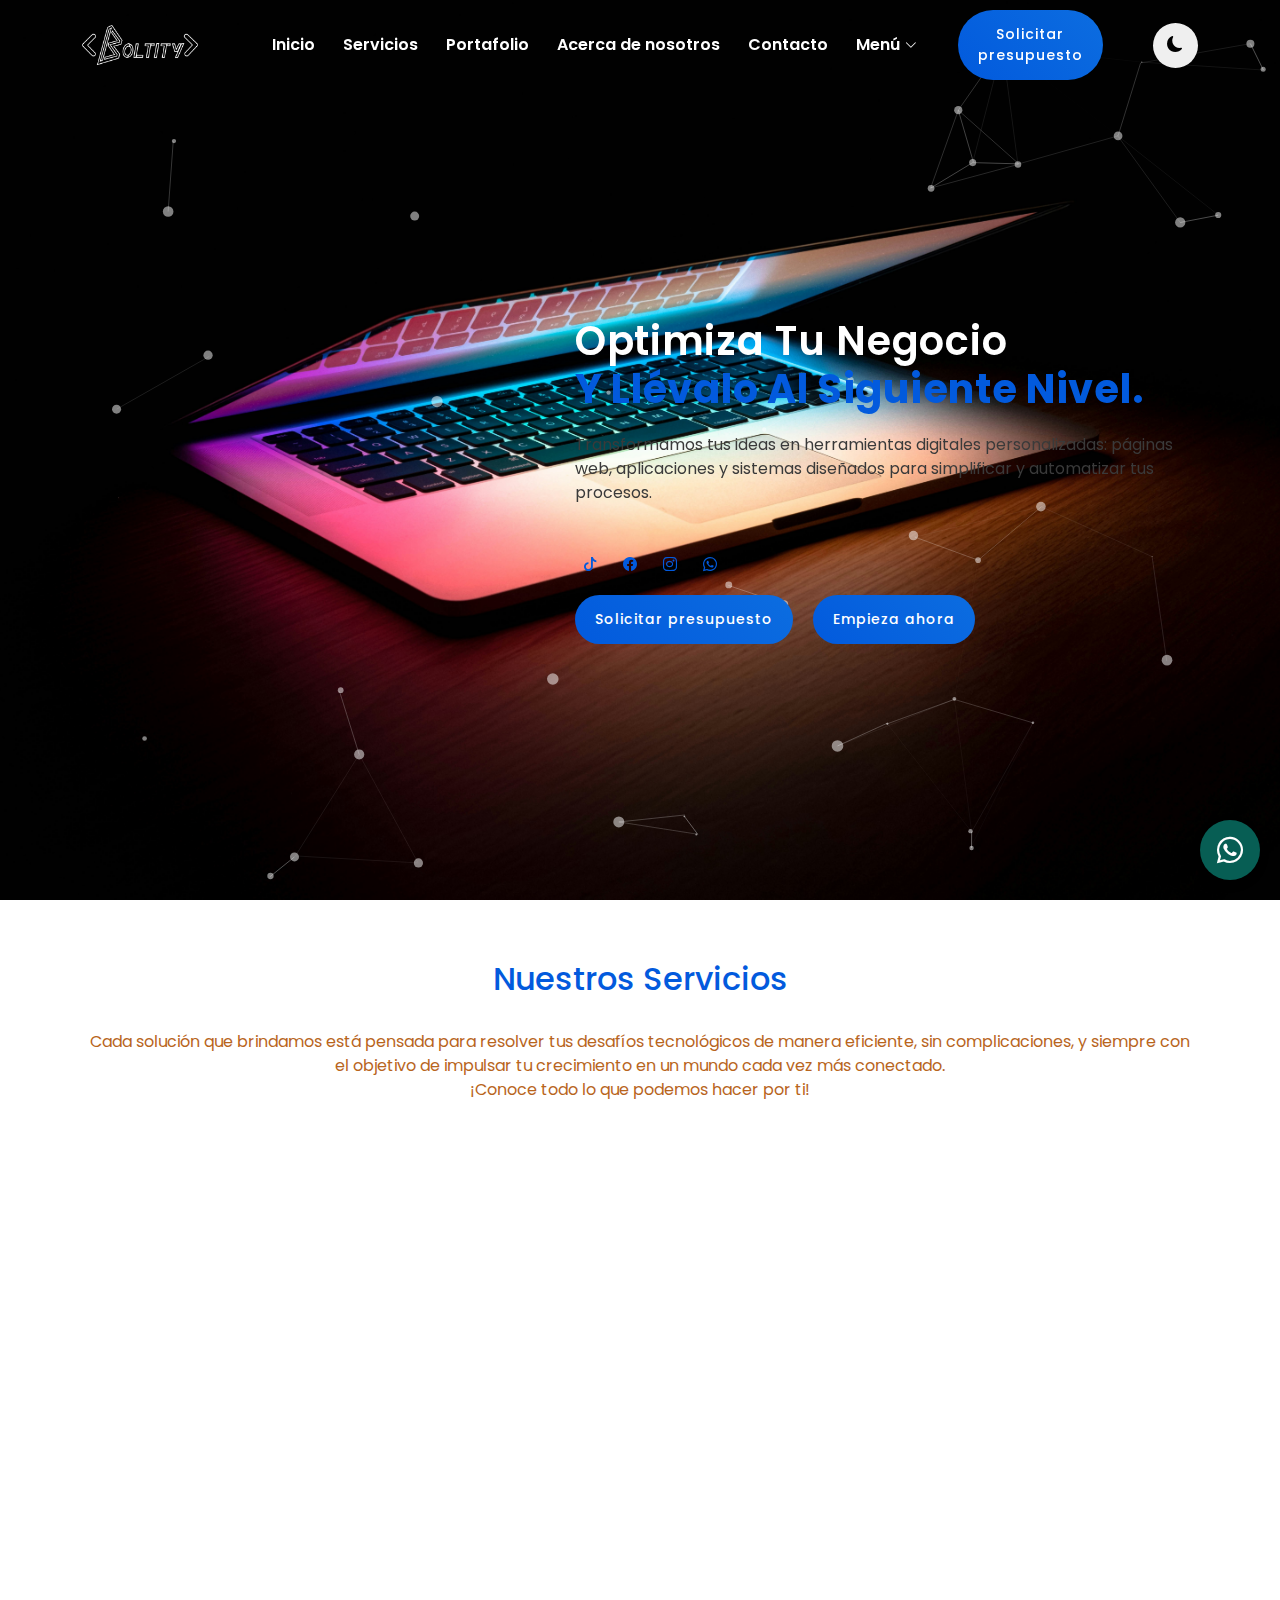
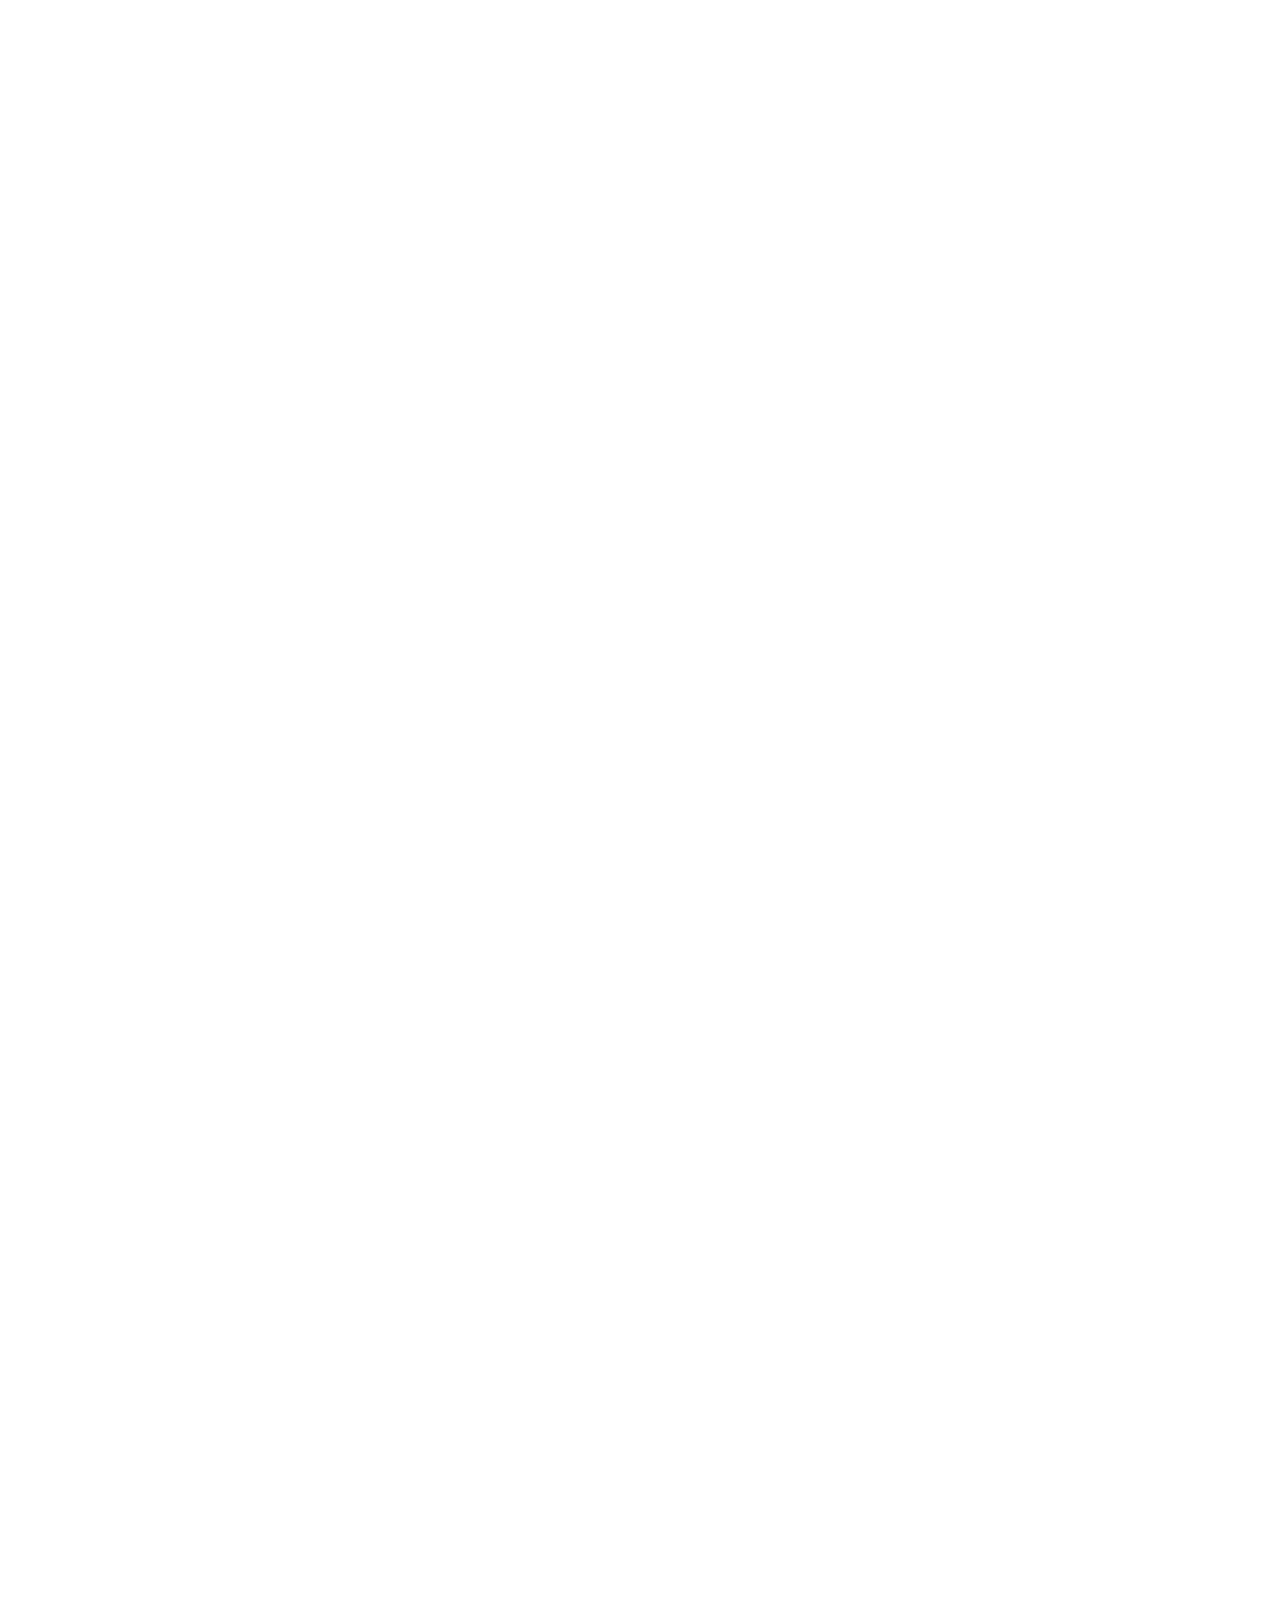
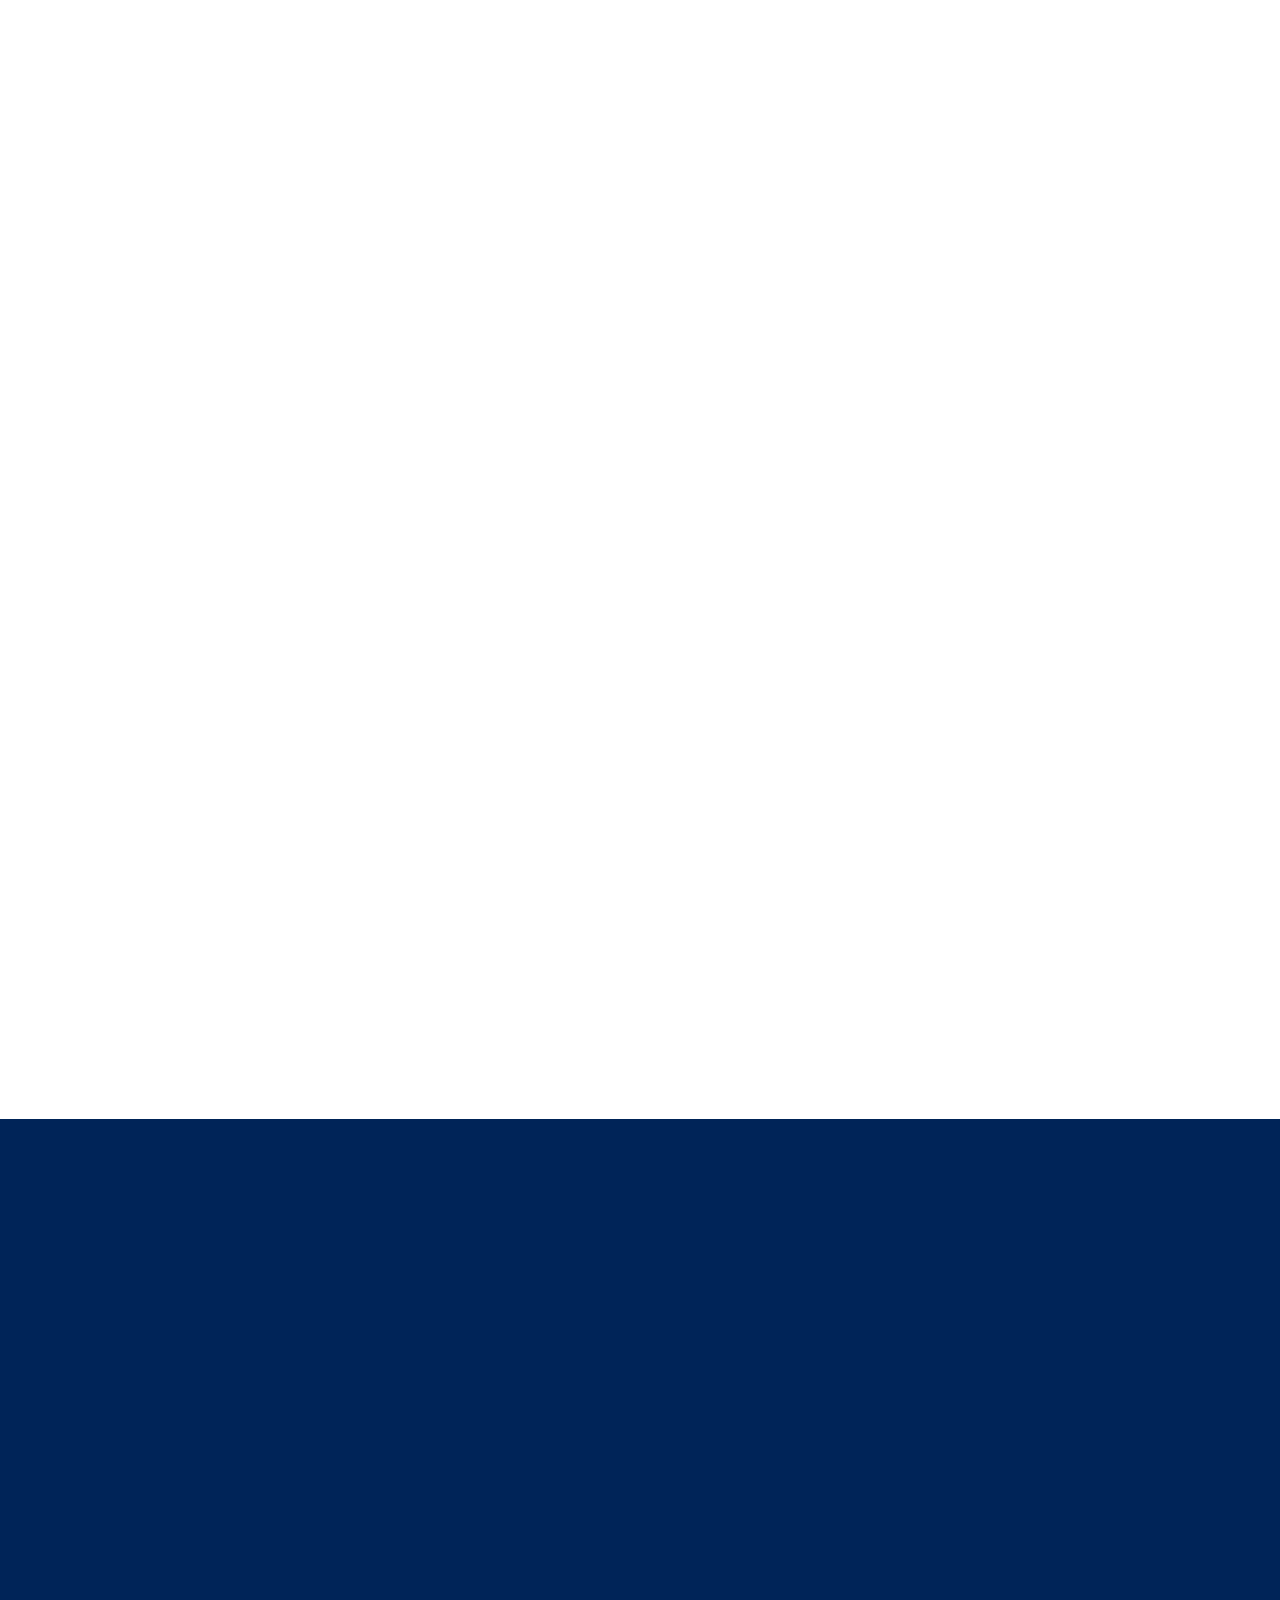
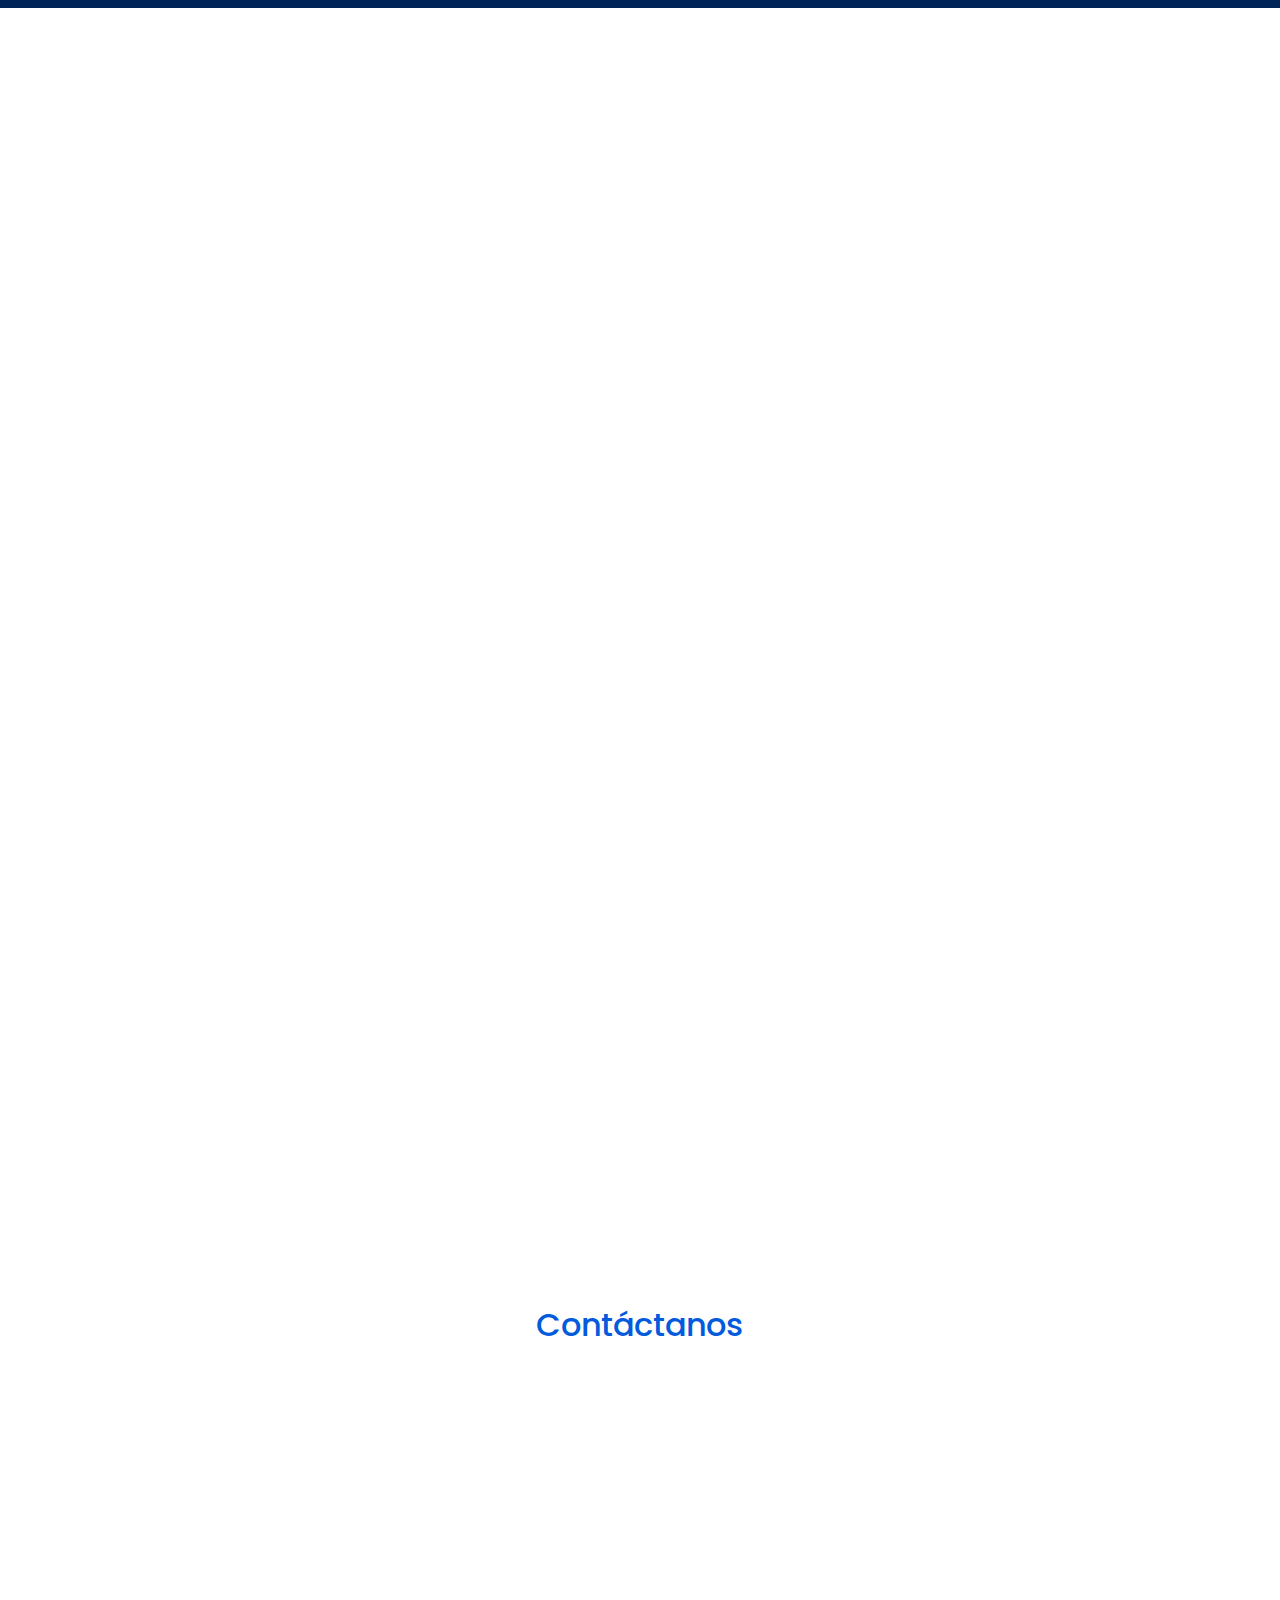
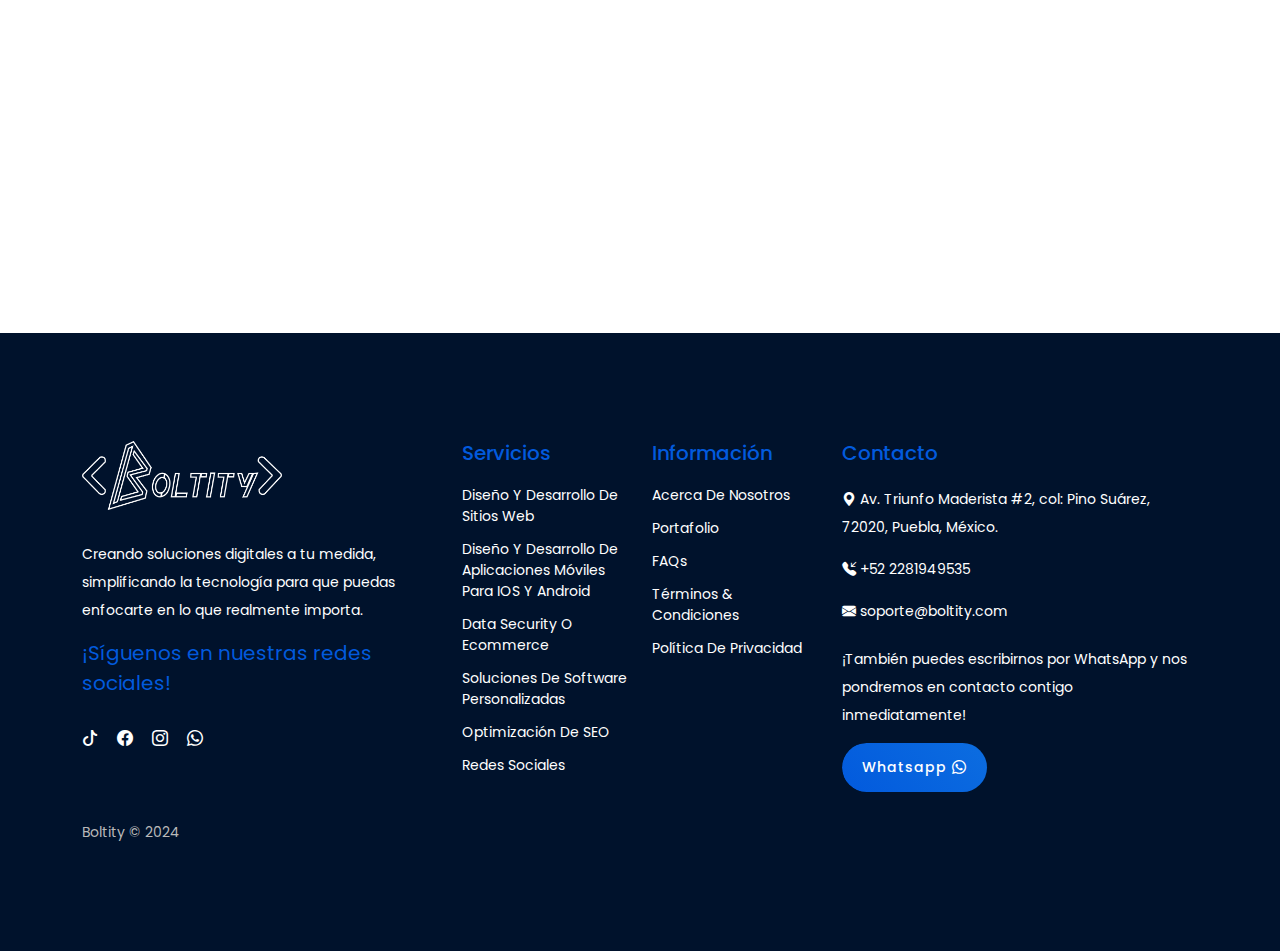
==== commit 675e31cc: "d" ====
--- a/index.html
+++ b/index.html
@@ -749,49 +749,50 @@
           <div class="col-lg-8 col-md-12" data-aos="fade-left">
             <div class="contact-form-box contact-form contact-form-3">
               <div class="form-container-box">
-                <form class="contact-form form" id="ajax-contact" method="post" action="assets/phpscripts/contact.php">
-                  <div class="controls">
-                    <div class="row">
-                      <div class="col-md-6">
-                        <div class="form-group form-input-box">
-                          <input type="text" class="form-control" id="name" name="name" placeholder="Nombre*"
-                            required="required" data-error="Se requiere el nombre.">
-                          <div class="help-block with-errors"></div>
+                <div class="form-container-box">
+                  <form class="contact-form form" id="ajax-contact" method="POST" action="https://formspree.io/f/soporte@boltity.com">
+                    <div class="controls">
+                      <div class="row">
+                        <div class="col-md-6">
+                          <div class="form-group form-input-box">
+                            <input type="text" class="form-control" id="name" name="name" placeholder="Nombre*" required="required"
+                              data-error="Se requiere el nombre.">
+                            <div class="help-block with-errors"></div>
+                          </div>
+                        </div>
+                        <div class="col-md-6">
+                          <div class="form-group form-input-box">
+                            <input type="email" class="form-control" id="email" name="email" placeholder="Email*"
+                              required="required" data-error="Se requiere un correo electrónico válido.">
+                            <div class="help-block with-errors"></div>
+                          </div>
+                        </div>
+                        <div class="col-md-12">
+                          <div class="form-group form-input-box">
+                            <input type="text" class="form-control" name="subject" placeholder="Asunto" required="required">
+                          </div>
+                        </div>
+                        <div class="col-12">
+                          <div class="form-group form-input-box">
+                            <textarea class="form-control" id="message" name="message" rows="7" placeholder="Escribe tu mensaje*"
+                              required="required" data-error="Por favor, déjanos un mensaje."></textarea>
+                            <div class="help-block with-errors"></div>
+                          </div>
+                        </div>
+                        <div class="col-md-12">
+                          <button type="submit" data-text="Send Message">Enviar Mensaje</button>
+                        </div>
+                
+                        <div class="messages">
+                          <div class="alert alert-success alert-dismissable hidden" id="msgSubmit">
+                            <button type="button" class="close" data-dismiss="alert" aria-hidden="true">&times;</button>
+                            ¡Gracias!, Tu mensaje ha sido enviado
+                          </div>
                         </div>
                       </div>
-                      <div class="col-md-6">
-                        <div class="form-group form-input-box">
-                          <input type="email" class="form-control" id="email" name="email" placeholder="Email*"
-                            required="required" data-error="Se requiere un correo electrónico válido.">
-                          <div class="help-block with-errors"></div>
-                        </div>
-                      </div>
-                      <div class="col-md-12">
-                        <div class="form-group form-input-box">
-                          <input type="text" class="form-control" name="subject" placeholder="Asunto"
-                            required="required">
-                        </div>
-                      </div>
-                      <div class="col-12">
-                        <div class="form-group form-input-box">
-                          <textarea class="form-control" id="message" name="Mensaje" rows="7"
-                            placeholder="Escribe tu mensaje*" required="required"
-                            data-error="Por favor, déjanos un mensaje."></textarea>
-                          <div class="help-block with-errors"></div>
-                        </div>
-                      </div>
-                      <div class="col-md-12">
-                        <button type="submit" data-text="Send Message">Enviar Mensaje</button>
-                      </div>
-                      
-                      <div class="messages">
-                        <div class="alert alert alert-success alert-dismissable alert-dismissable hidden"
-                          id="msgSubmit"><button type="button" class="close" data-dismiss="alert"
-                            aria-hidden="true">&times;</button> ¡Gracias!, Tu mensaje ha sido enviado </div>
-                      </div>
                     </div>
-                  </div>
-                </form>
+                  </form>
+                </div>
               </div>
             </div>
           </div>
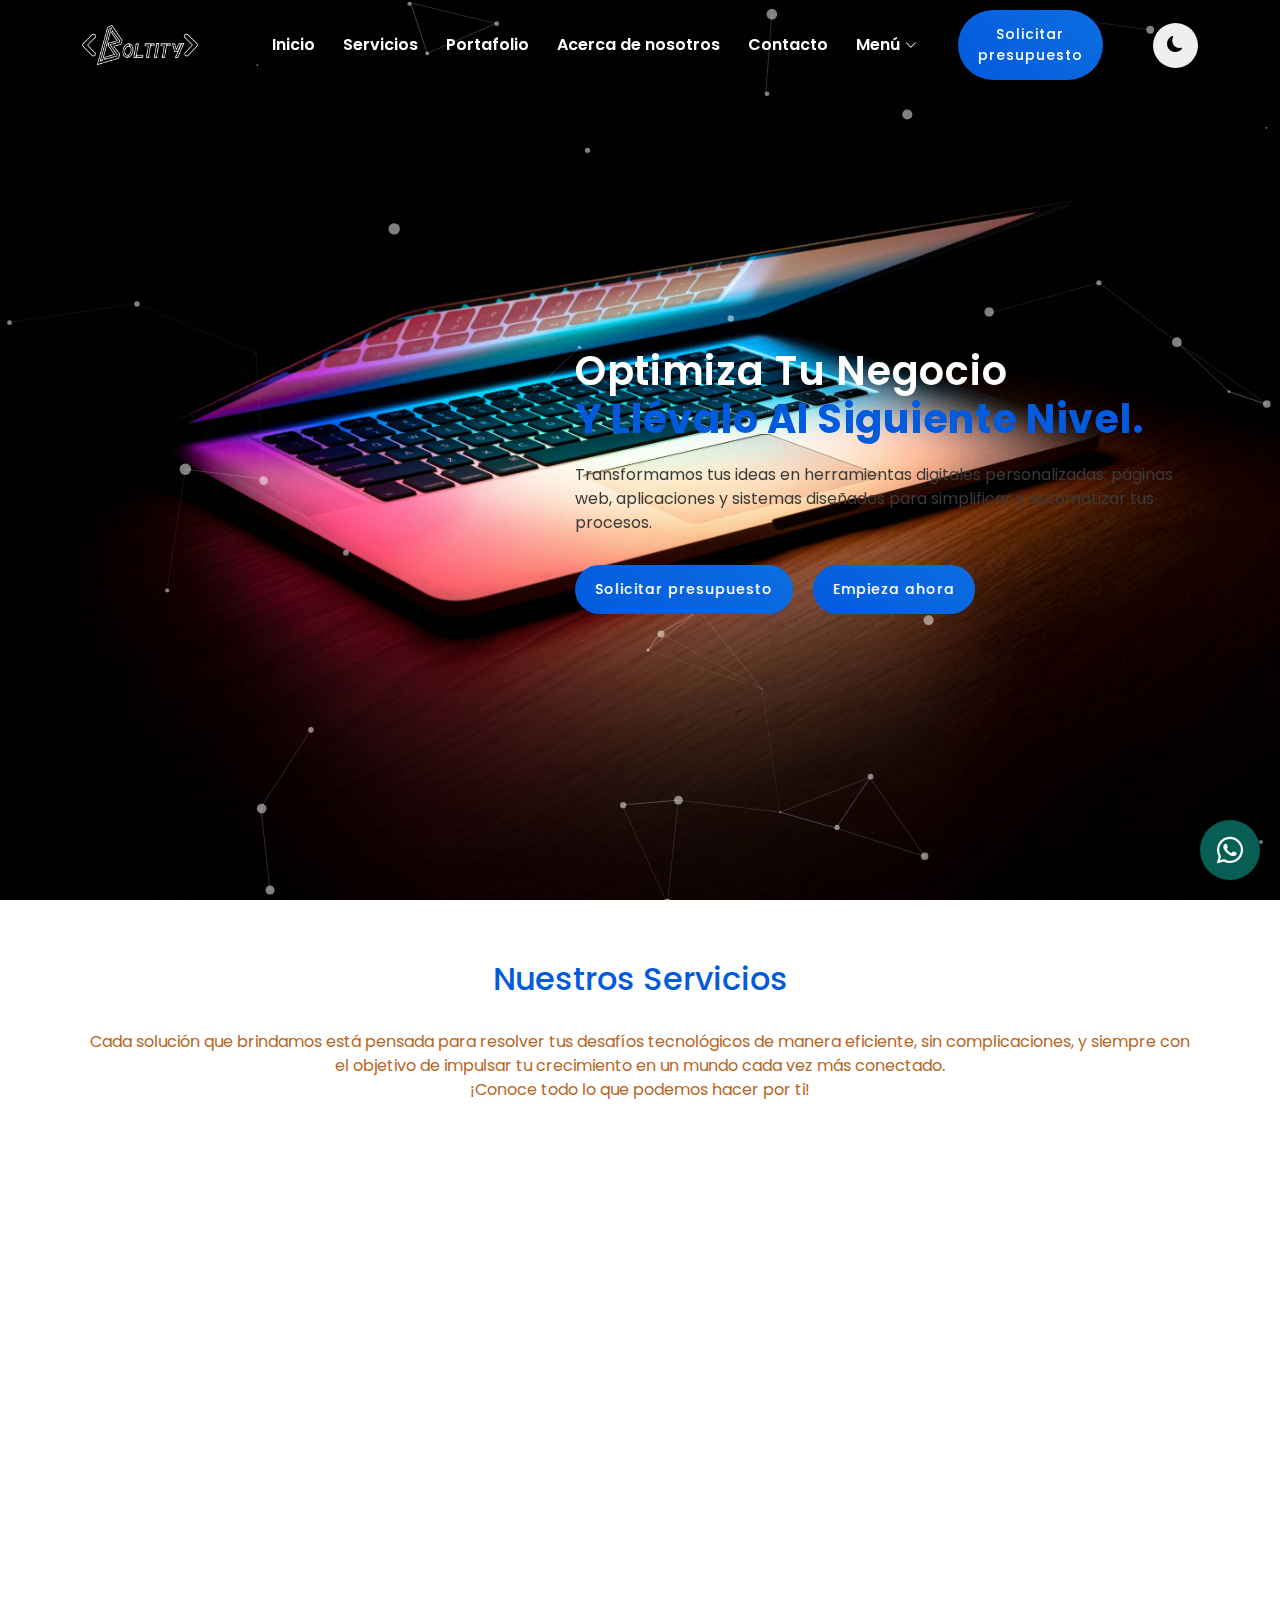
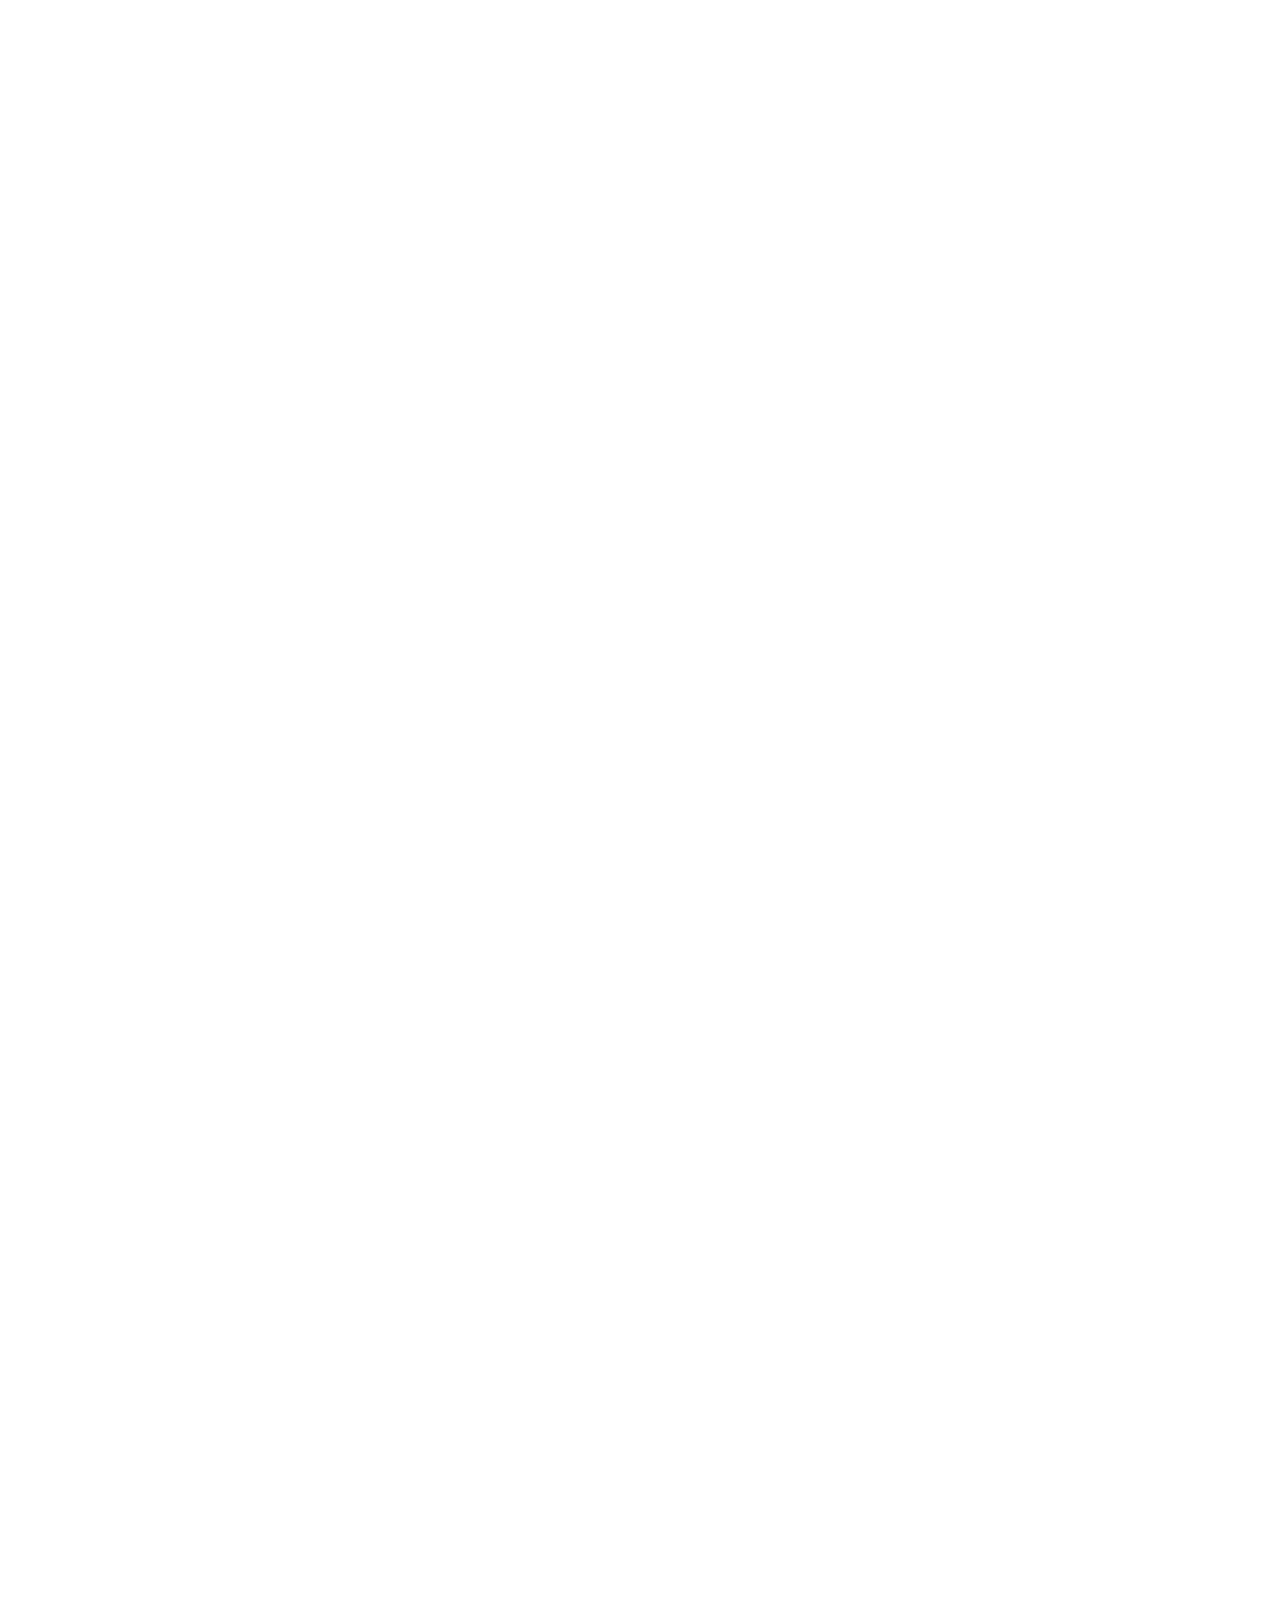
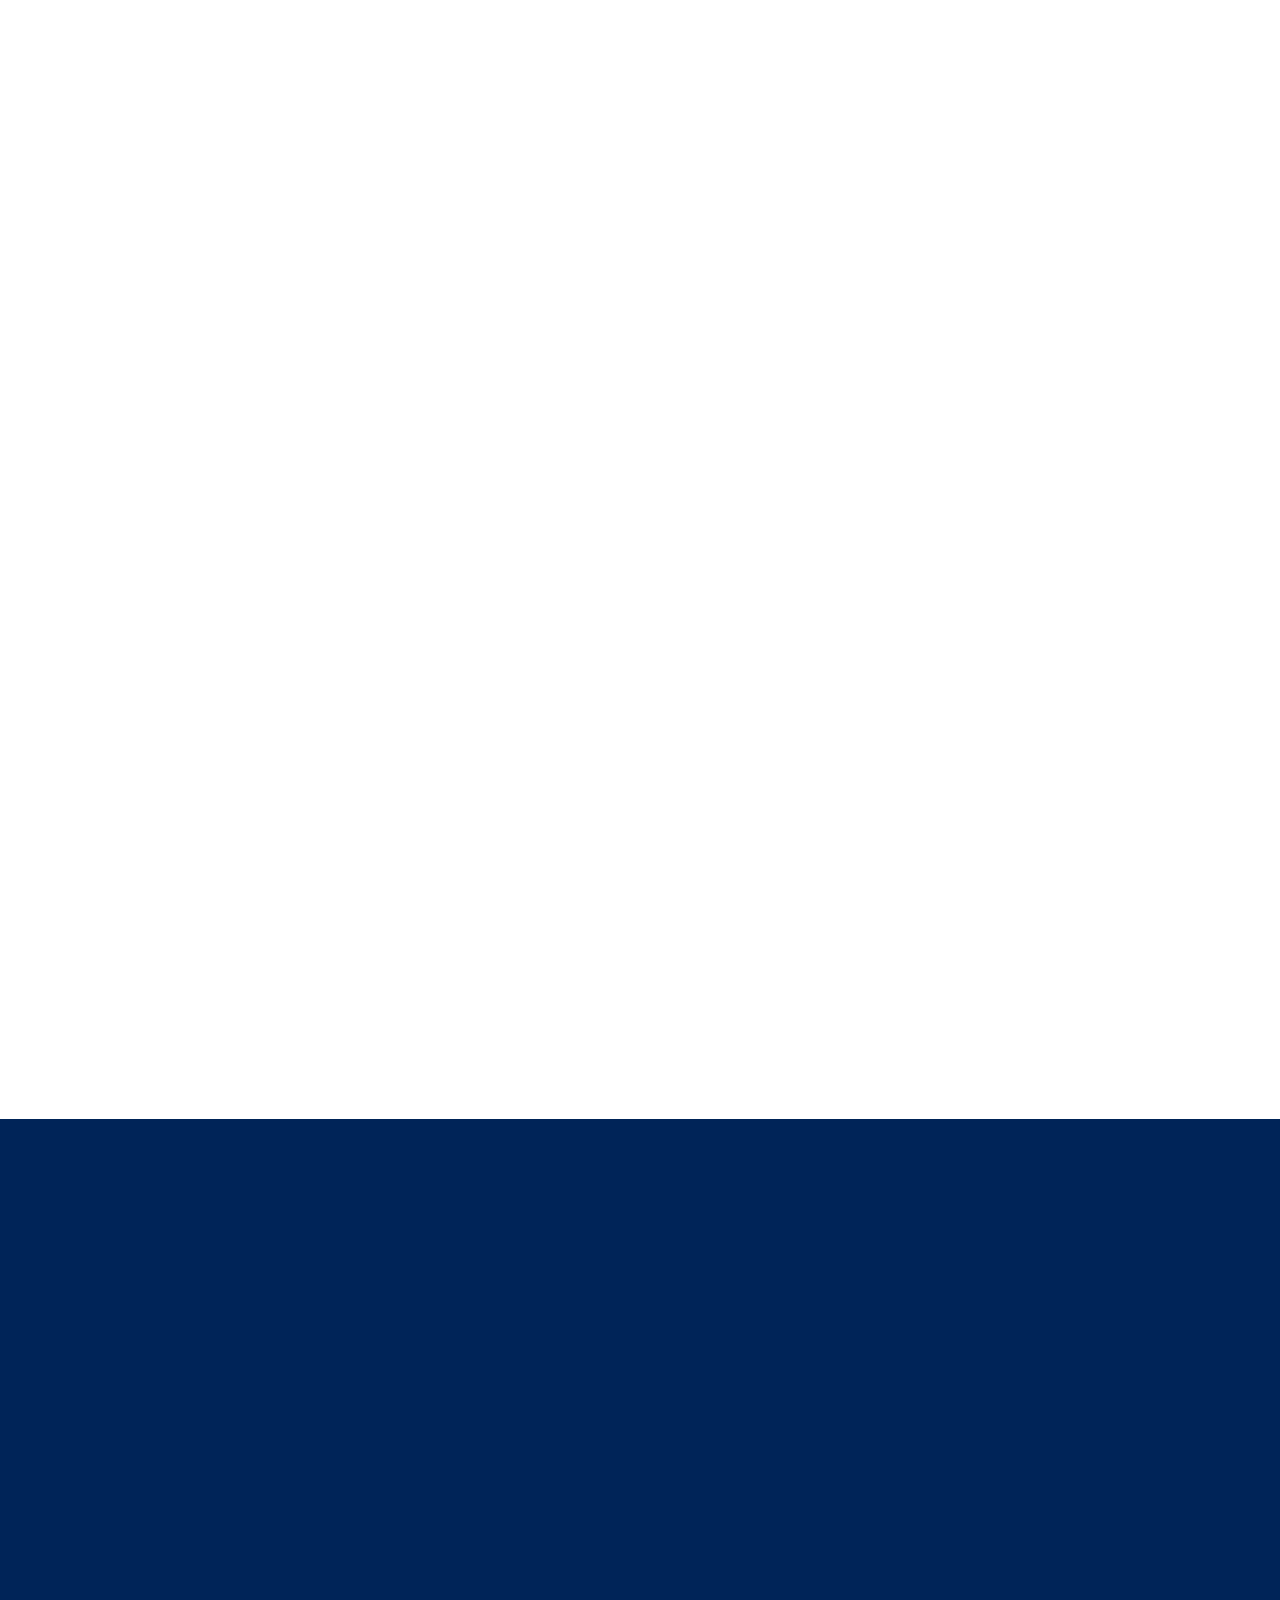
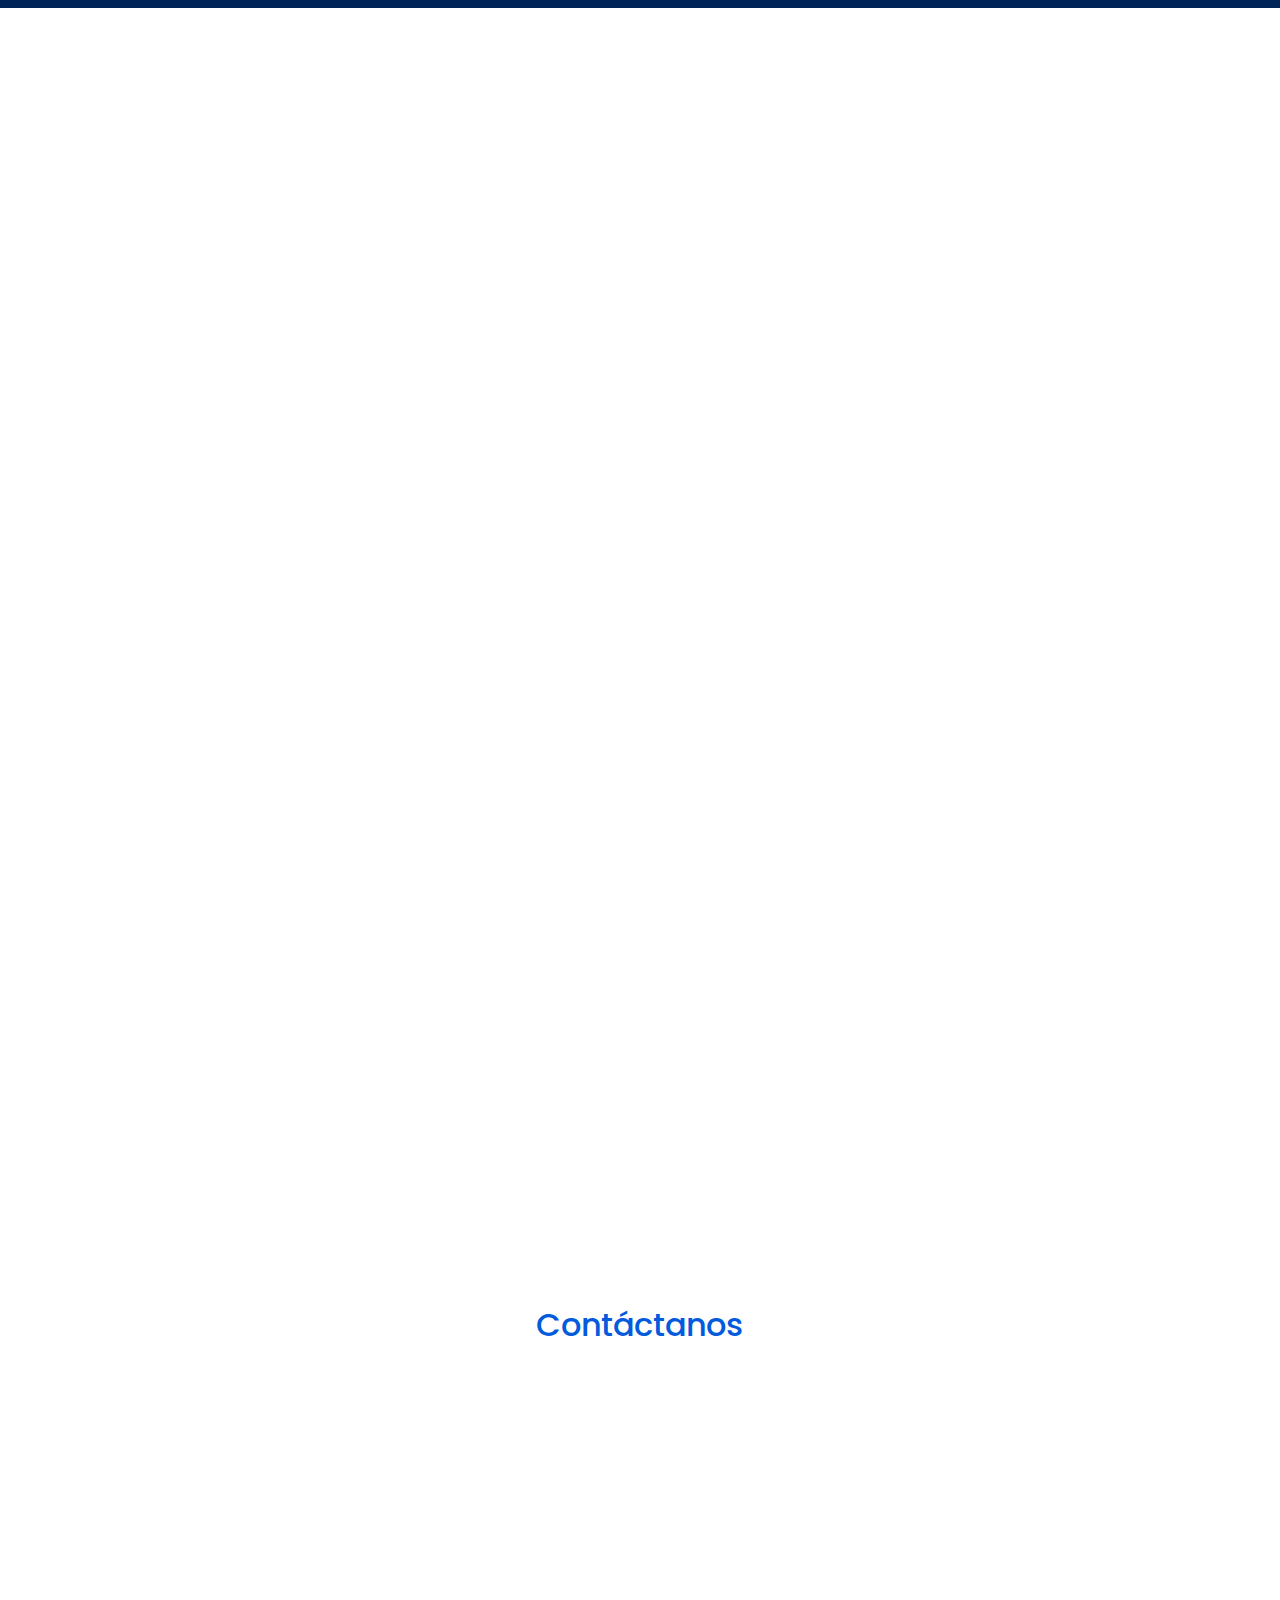
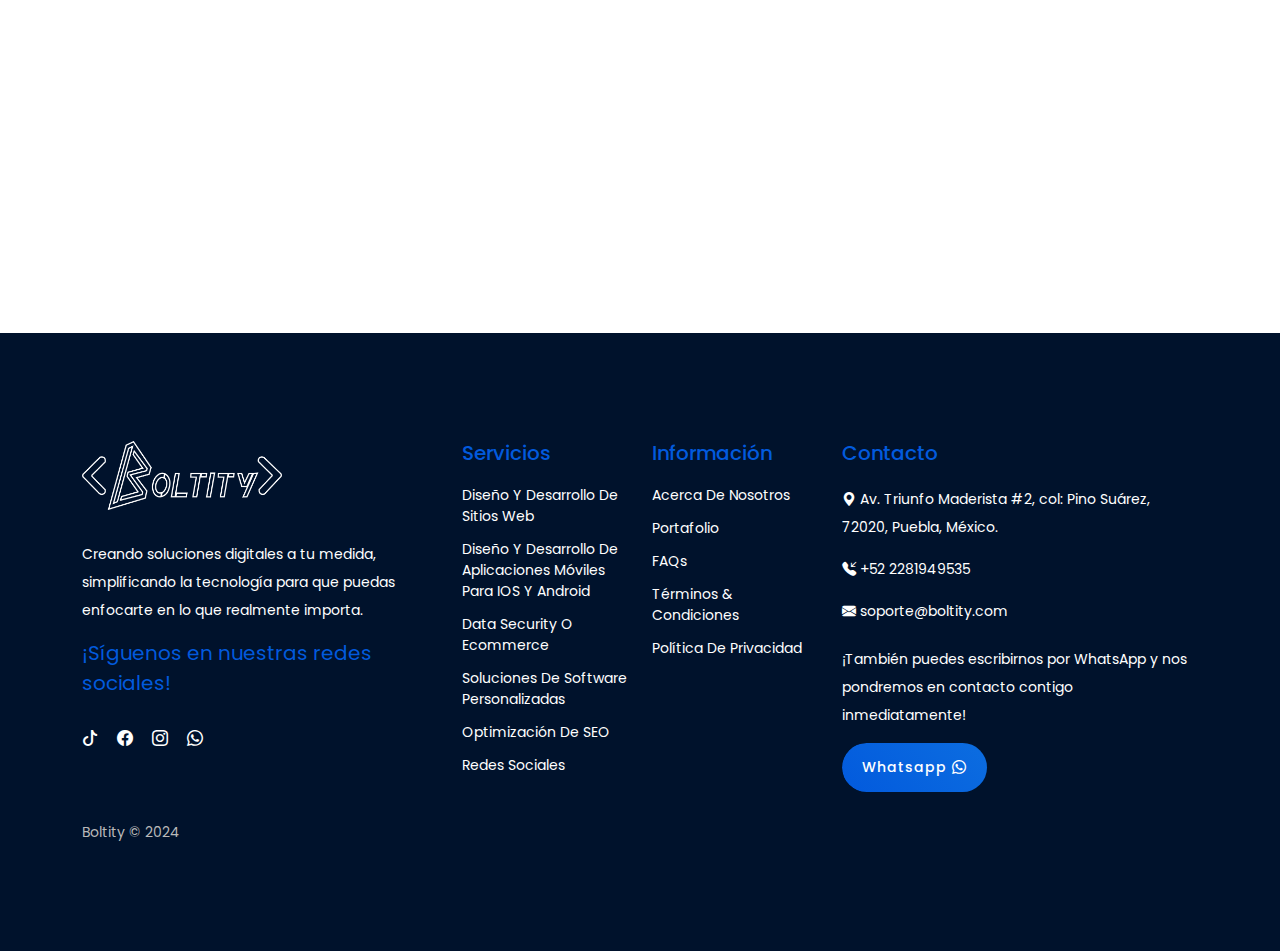
==== commit f9b311ff: "a" ====
--- a/index.html
+++ b/index.html
@@ -78,12 +78,12 @@
         <div class="col-lg-7 offset-lg-5 dark-bg order-lg-1 d-flex flex-column justify-content-start text-left caption">
           <h2 data-aos="fade-up">Optimiza tu negocio <br><span>y llévalo al siguiente nivel</span><span class="circle" data-aos="fade-right" data-aos-delay="800">.</span></h2>
           <p data-aos="fade-up" data-aos-delay="400">Transformamos tus ideas en herramientas digitales personalizadas: páginas web, aplicaciones y sistemas diseñados para simplificar y automatizar tus procesos.</p>
-          <div class="social" data-aos="fade-up" data-aos-delay="600">
+          <!--<div class="social" data-aos="fade-up" data-aos-delay="600">
             <a href=""><i class="bi bi-tiktok"></i></a>
             <a href=""><i class="bi bi-facebook"></i></a>
             <a href=""><i class="bi bi-instagram"></i></a>
             <a href=""><i class="bi bi-whatsapp"></i></a>
-          </div>
+          </div>-->
           <div class="d-flex justify-content-start">
             <a href="#contact" class="btn-get-started mr-20 text-center" data-aos="fade-up" data-aos-delay="800">Solicitar presupuesto</a>
             <a href="#services" class="btn-get-started text-center" data-aos="fade-up" data-aos-delay="1000">Empieza ahora</a>
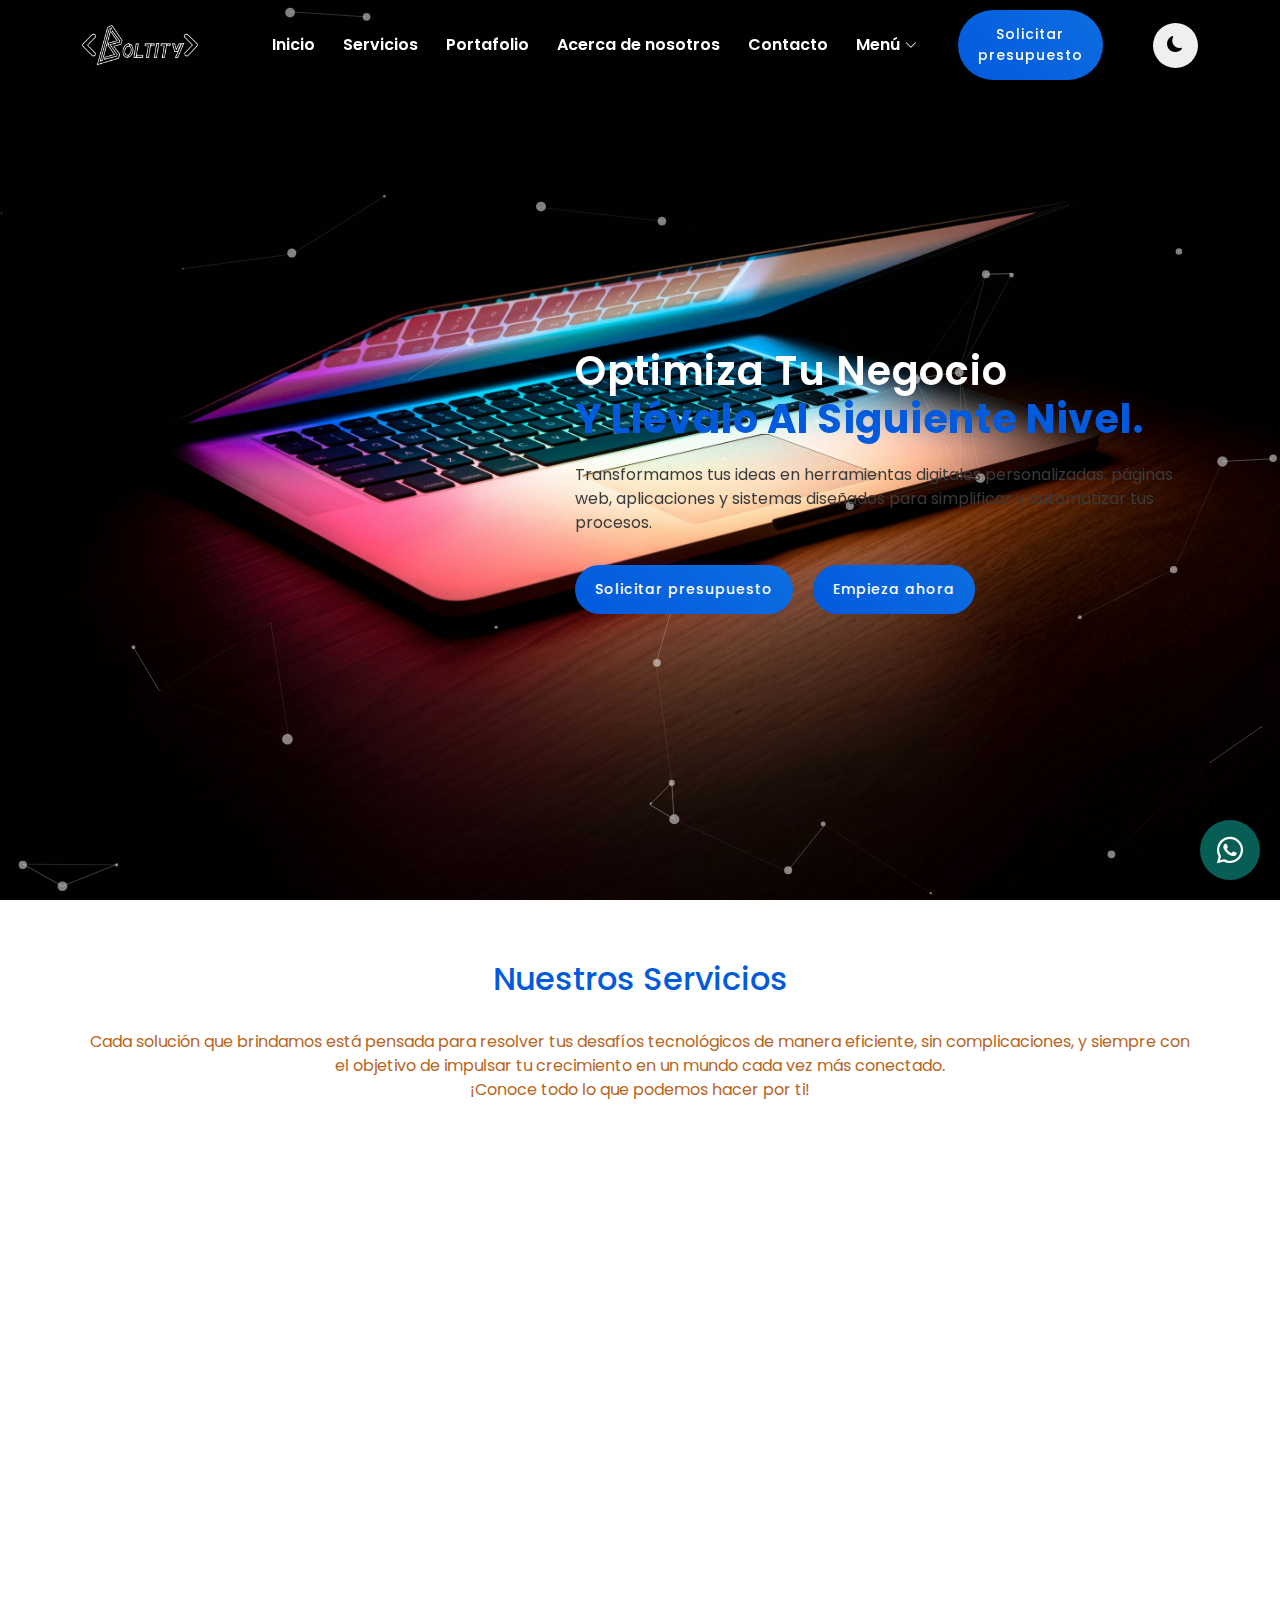
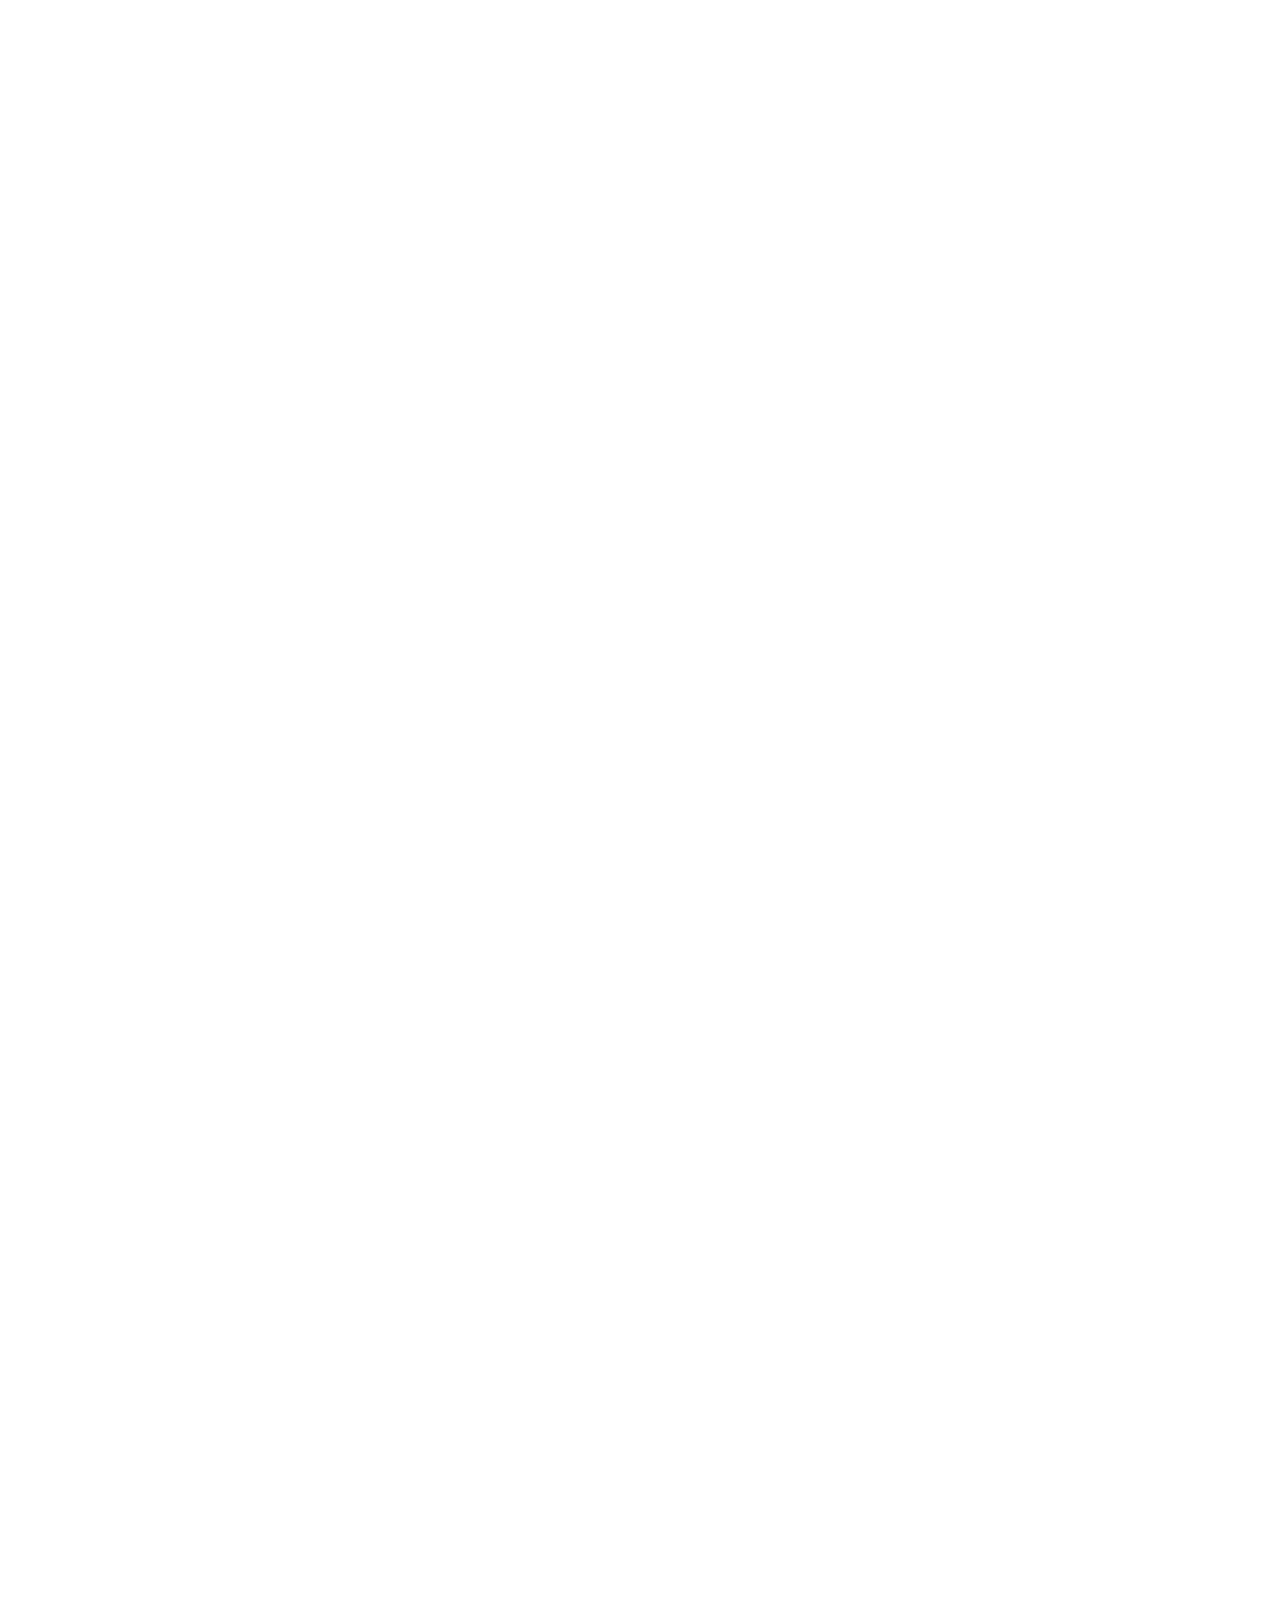
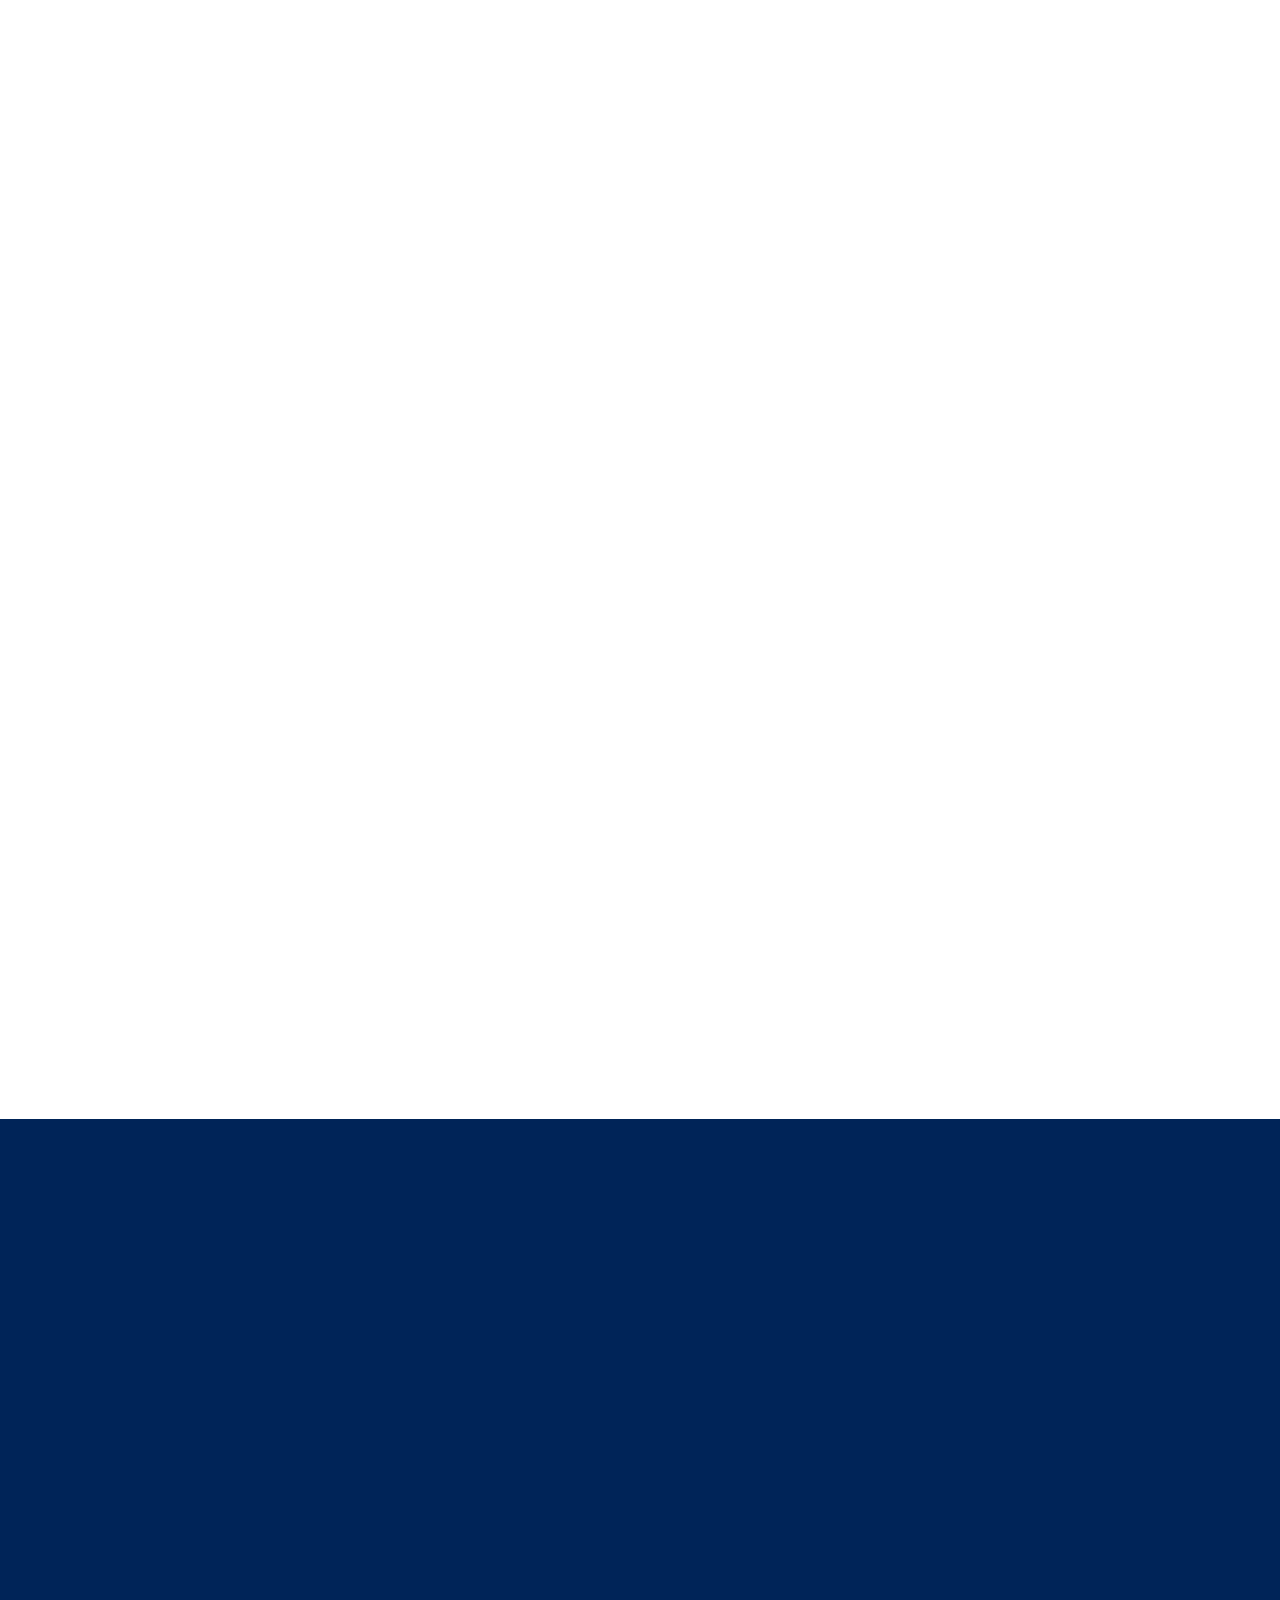
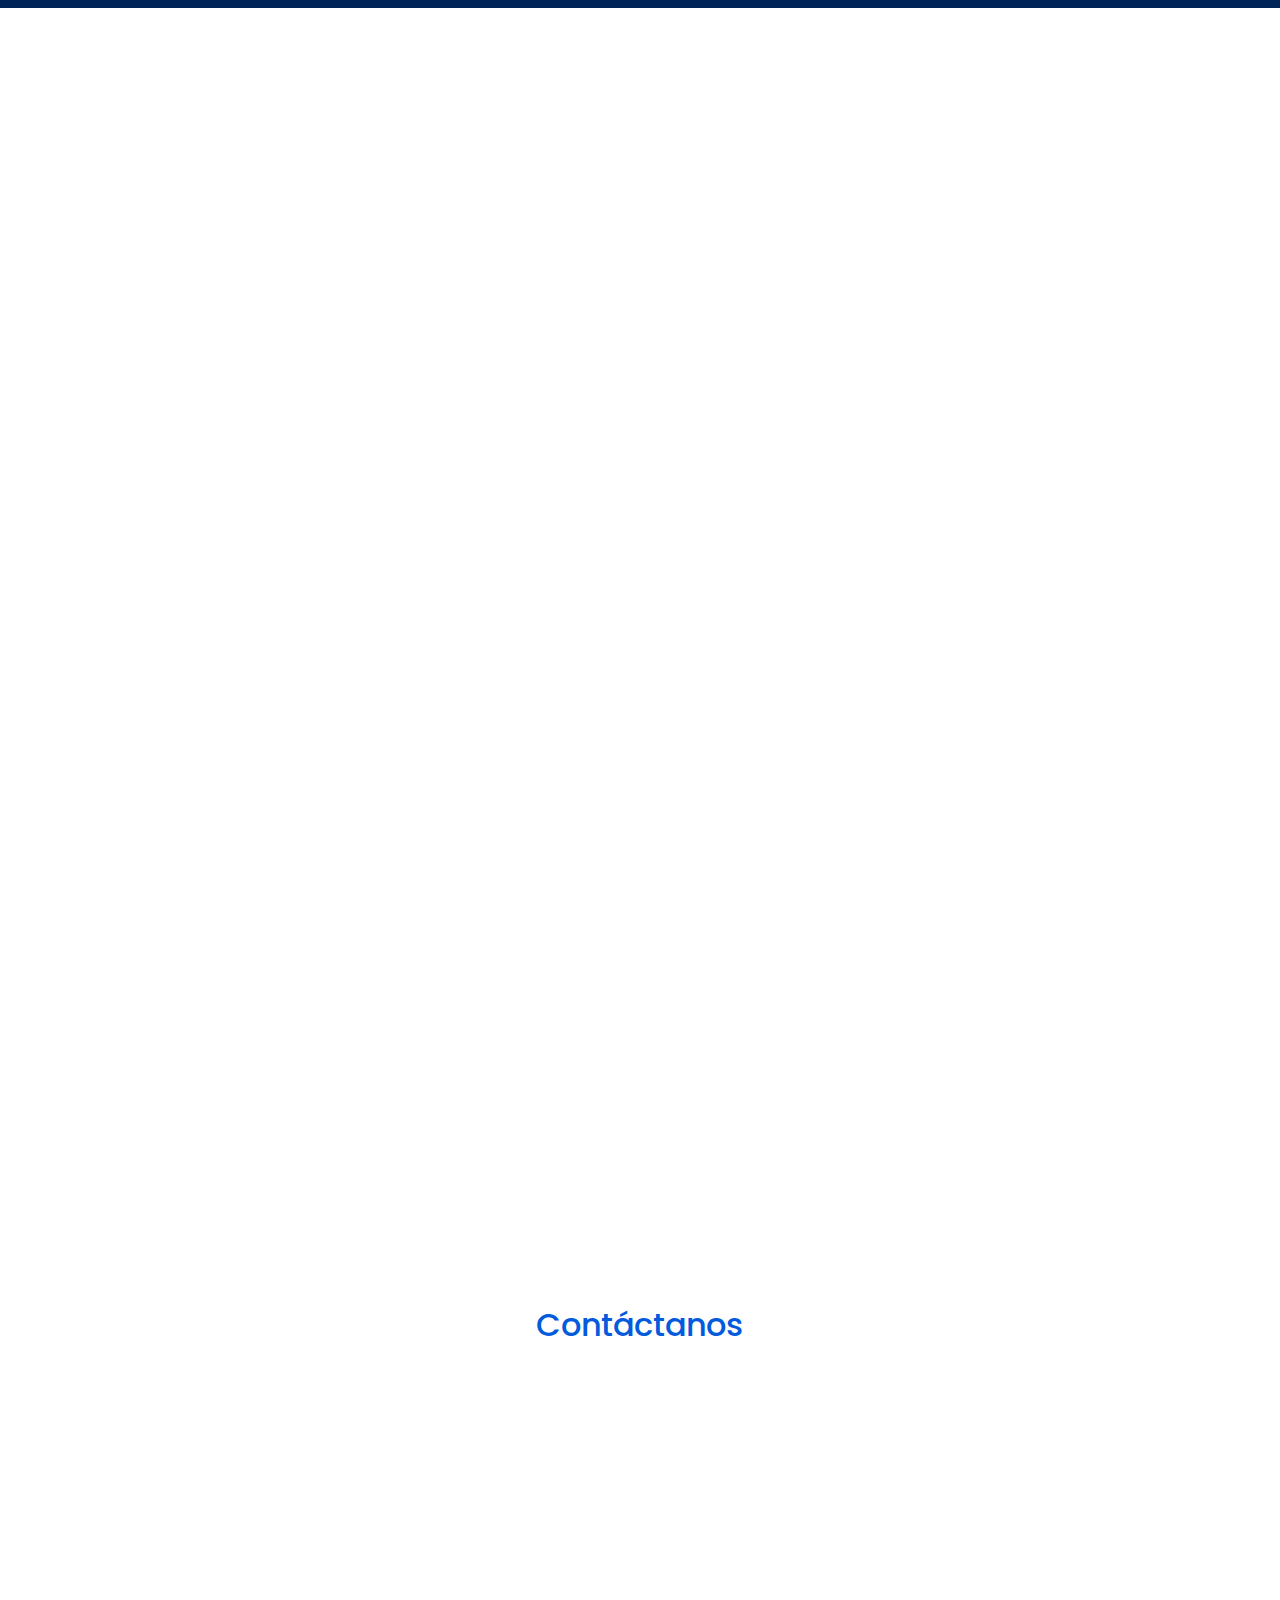
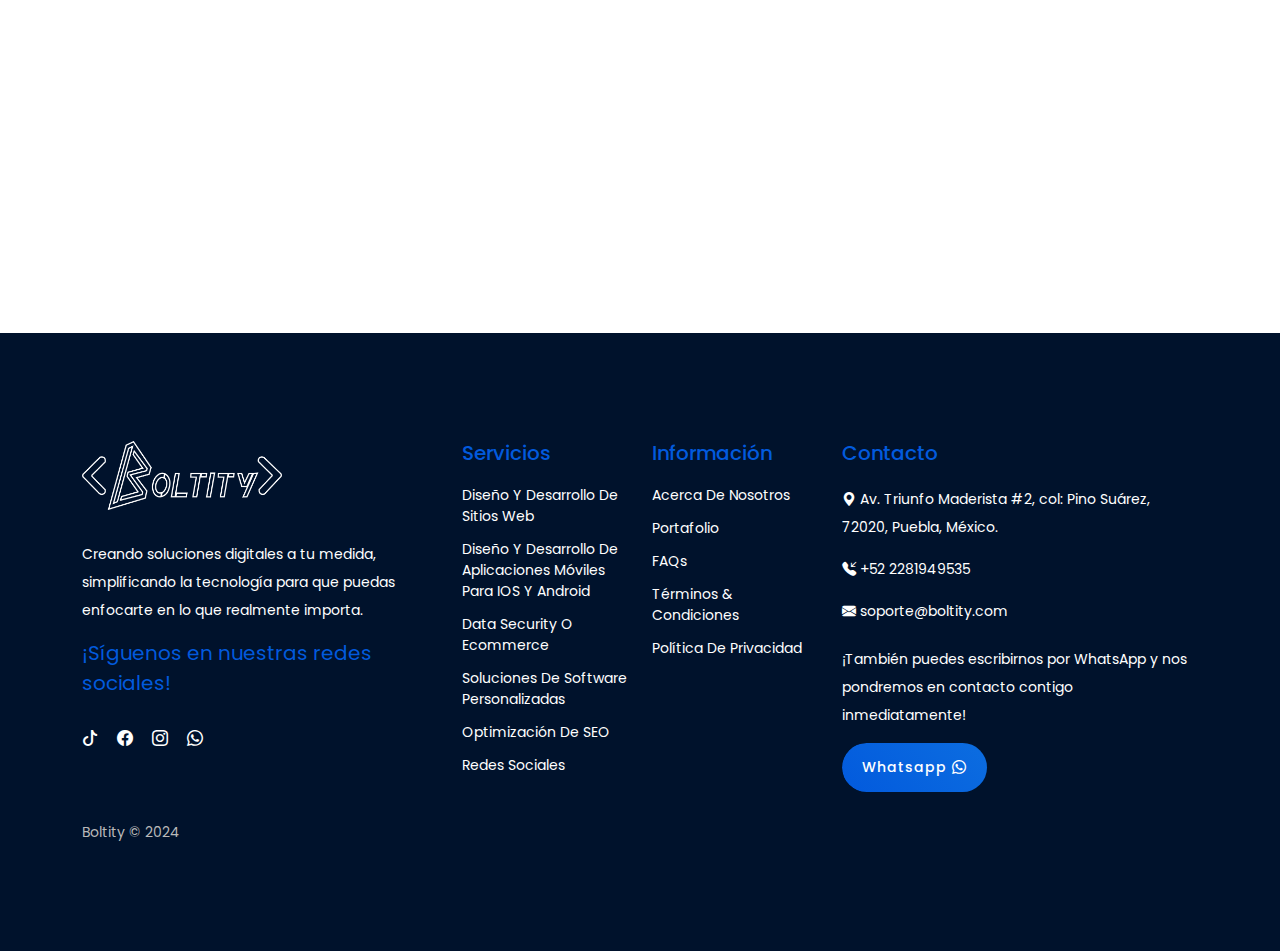
==== commit 6e878fff: "c" ====
--- a/index.html
+++ b/index.html
@@ -750,9 +750,10 @@
             <div class="contact-form-box contact-form contact-form-3">
               <div class="form-container-box">
                 <div class="form-container-box">
-                  <form class="contact-form form" id="ajax-contact" method="POST" action="https://formspree.io/f/soporte@boltity.com">
+                  <form class="contact-form form" id="ajax-contact" method="POST" action="https://formspree.io/f/xqaelbab">
                     <div class="controls">
                       <div class="row">
+                        <!-- Campo Nombre -->
                         <div class="col-md-6">
                           <div class="form-group form-input-box">
                             <input type="text" class="form-control" id="name" name="name" placeholder="Nombre*" required="required"
@@ -760,6 +761,8 @@
                             <div class="help-block with-errors"></div>
                           </div>
                         </div>
+                
+                        <!-- Campo Email -->
                         <div class="col-md-6">
                           <div class="form-group form-input-box">
                             <input type="email" class="form-control" id="email" name="email" placeholder="Email*"
@@ -767,11 +770,15 @@
                             <div class="help-block with-errors"></div>
                           </div>
                         </div>
+                
+                        <!-- Campo Asunto -->
                         <div class="col-md-12">
                           <div class="form-group form-input-box">
                             <input type="text" class="form-control" name="subject" placeholder="Asunto" required="required">
                           </div>
                         </div>
+                
+                        <!-- Campo Mensaje -->
                         <div class="col-12">
                           <div class="form-group form-input-box">
                             <textarea class="form-control" id="message" name="message" rows="7" placeholder="Escribe tu mensaje*"
@@ -779,10 +786,13 @@
                             <div class="help-block with-errors"></div>
                           </div>
                         </div>
+                
+                        <!-- Botón Enviar -->
                         <div class="col-md-12">
                           <button type="submit" data-text="Send Message">Enviar Mensaje</button>
                         </div>
                 
+                        <!-- Mensaje de éxito -->
                         <div class="messages">
                           <div class="alert alert-success alert-dismissable hidden" id="msgSubmit">
                             <button type="button" class="close" data-dismiss="alert" aria-hidden="true">&times;</button>
@@ -888,7 +898,7 @@
               <p>¡También puedes escribirnos por WhatsApp y nos pondremos en contacto contigo inmediatamente!</p>
             </div>
             <div class="subscribe-form">
-              <a href="contact.html" class="btn-get-started hide-on-mobile text-center">Whatsapp <i class="bi bi-whatsapp"></i></a>
+              <a href="https://wa.me/522281949535" class="btn-get-started hide-on-mobile text-center">Whatsapp <i class="bi bi-whatsapp"></i></a>
             </div>
           </div>
           </div>
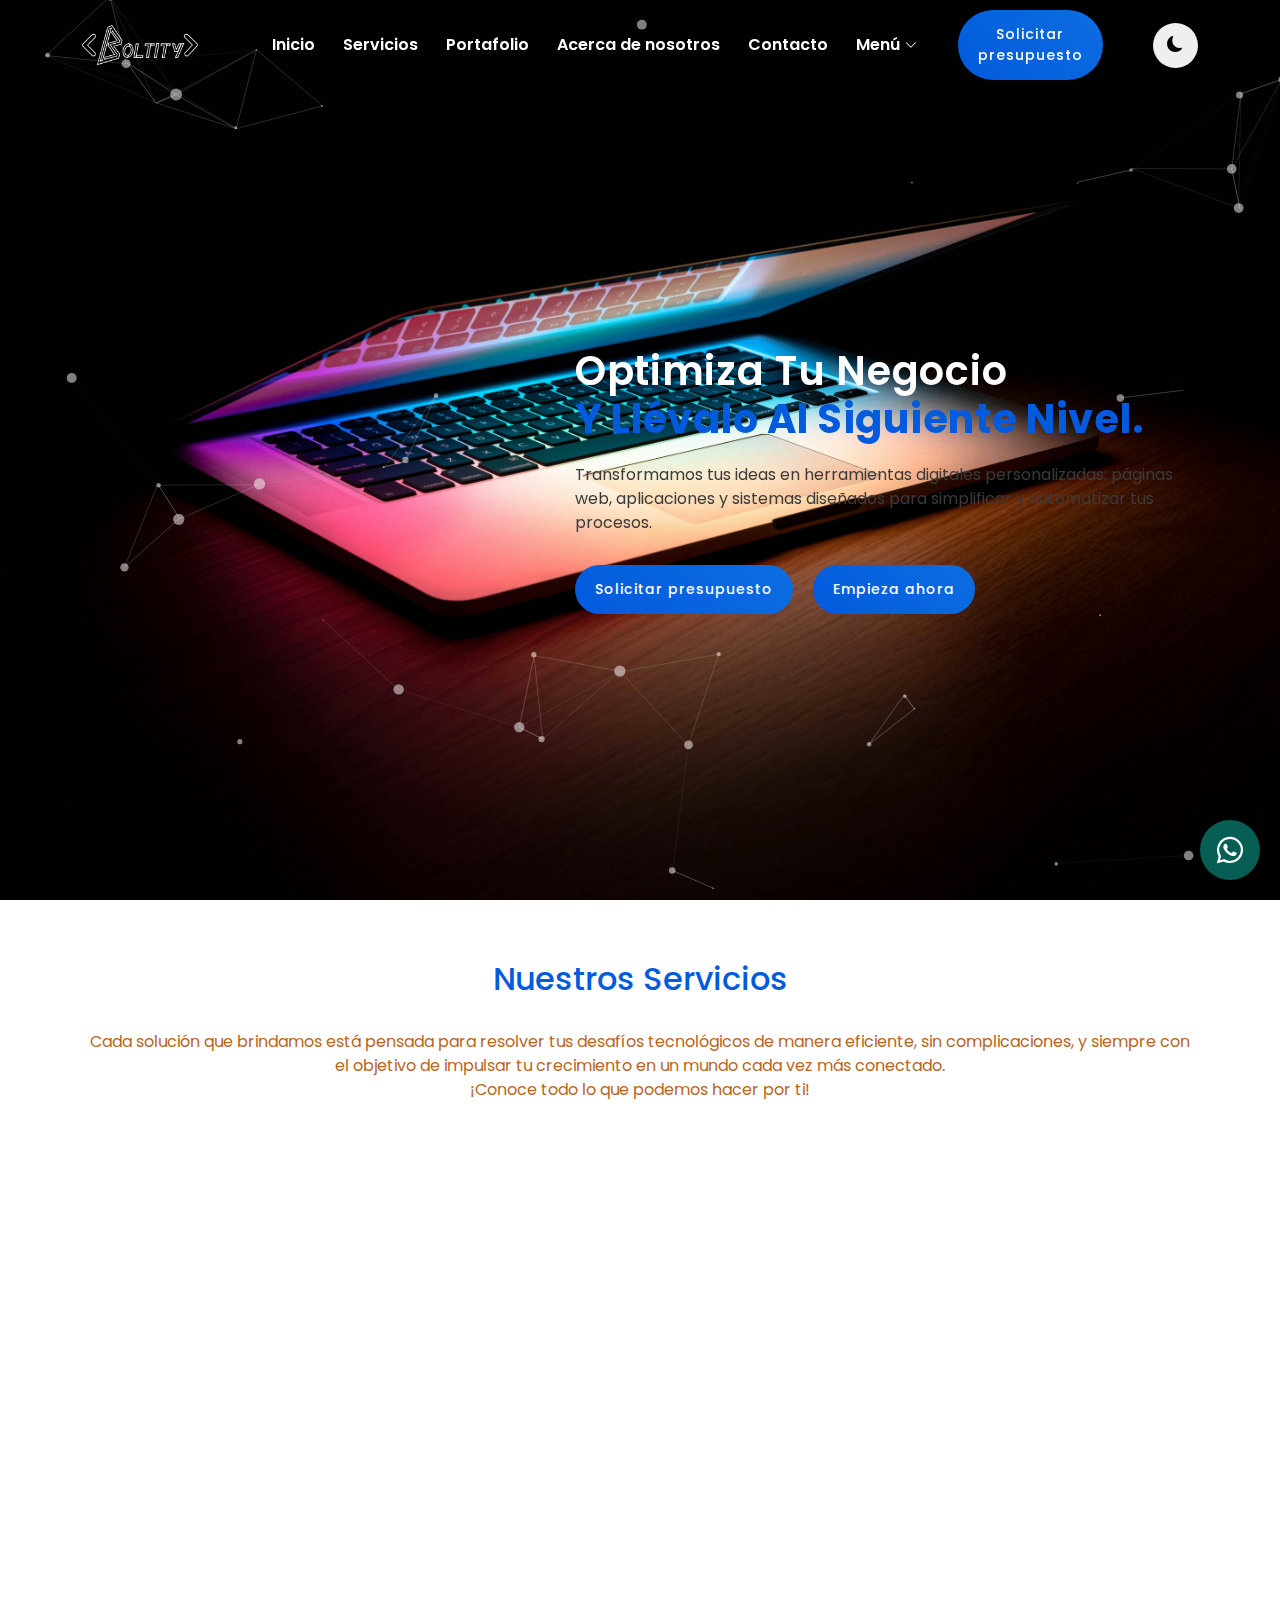
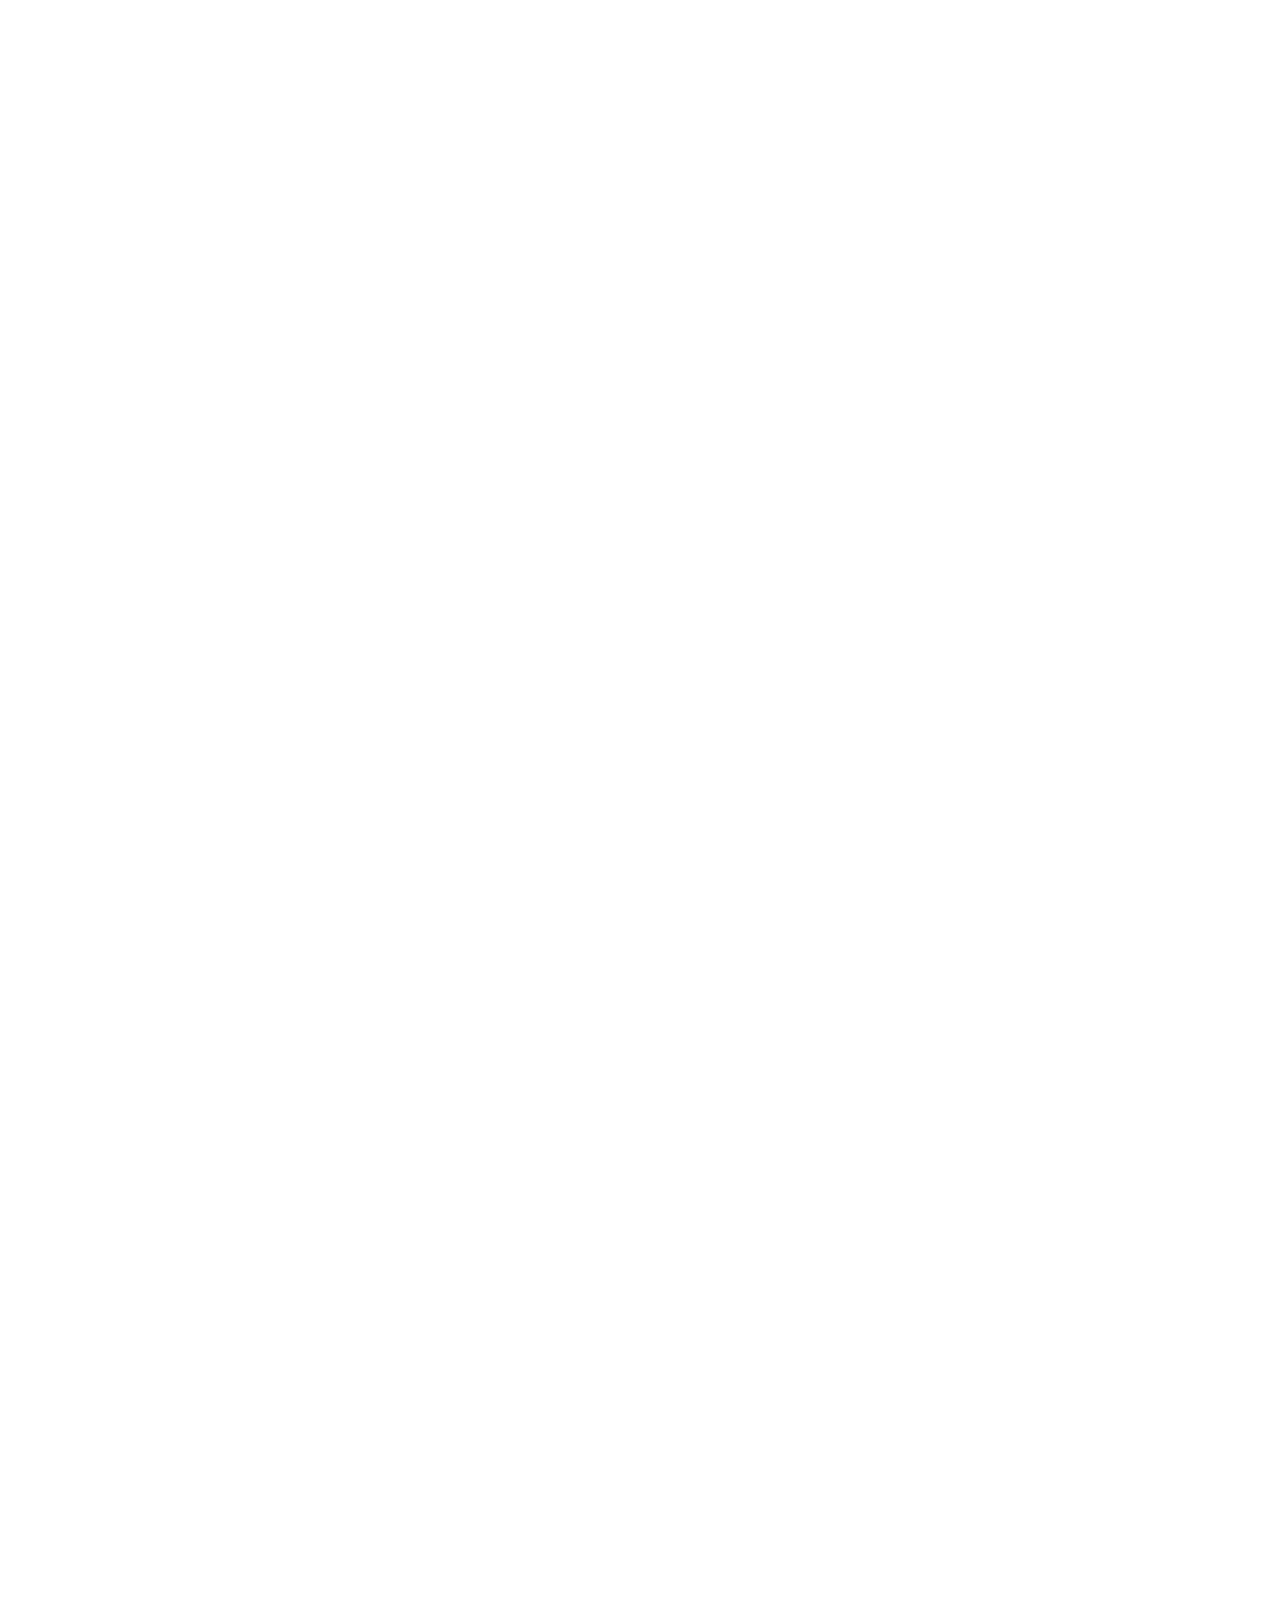
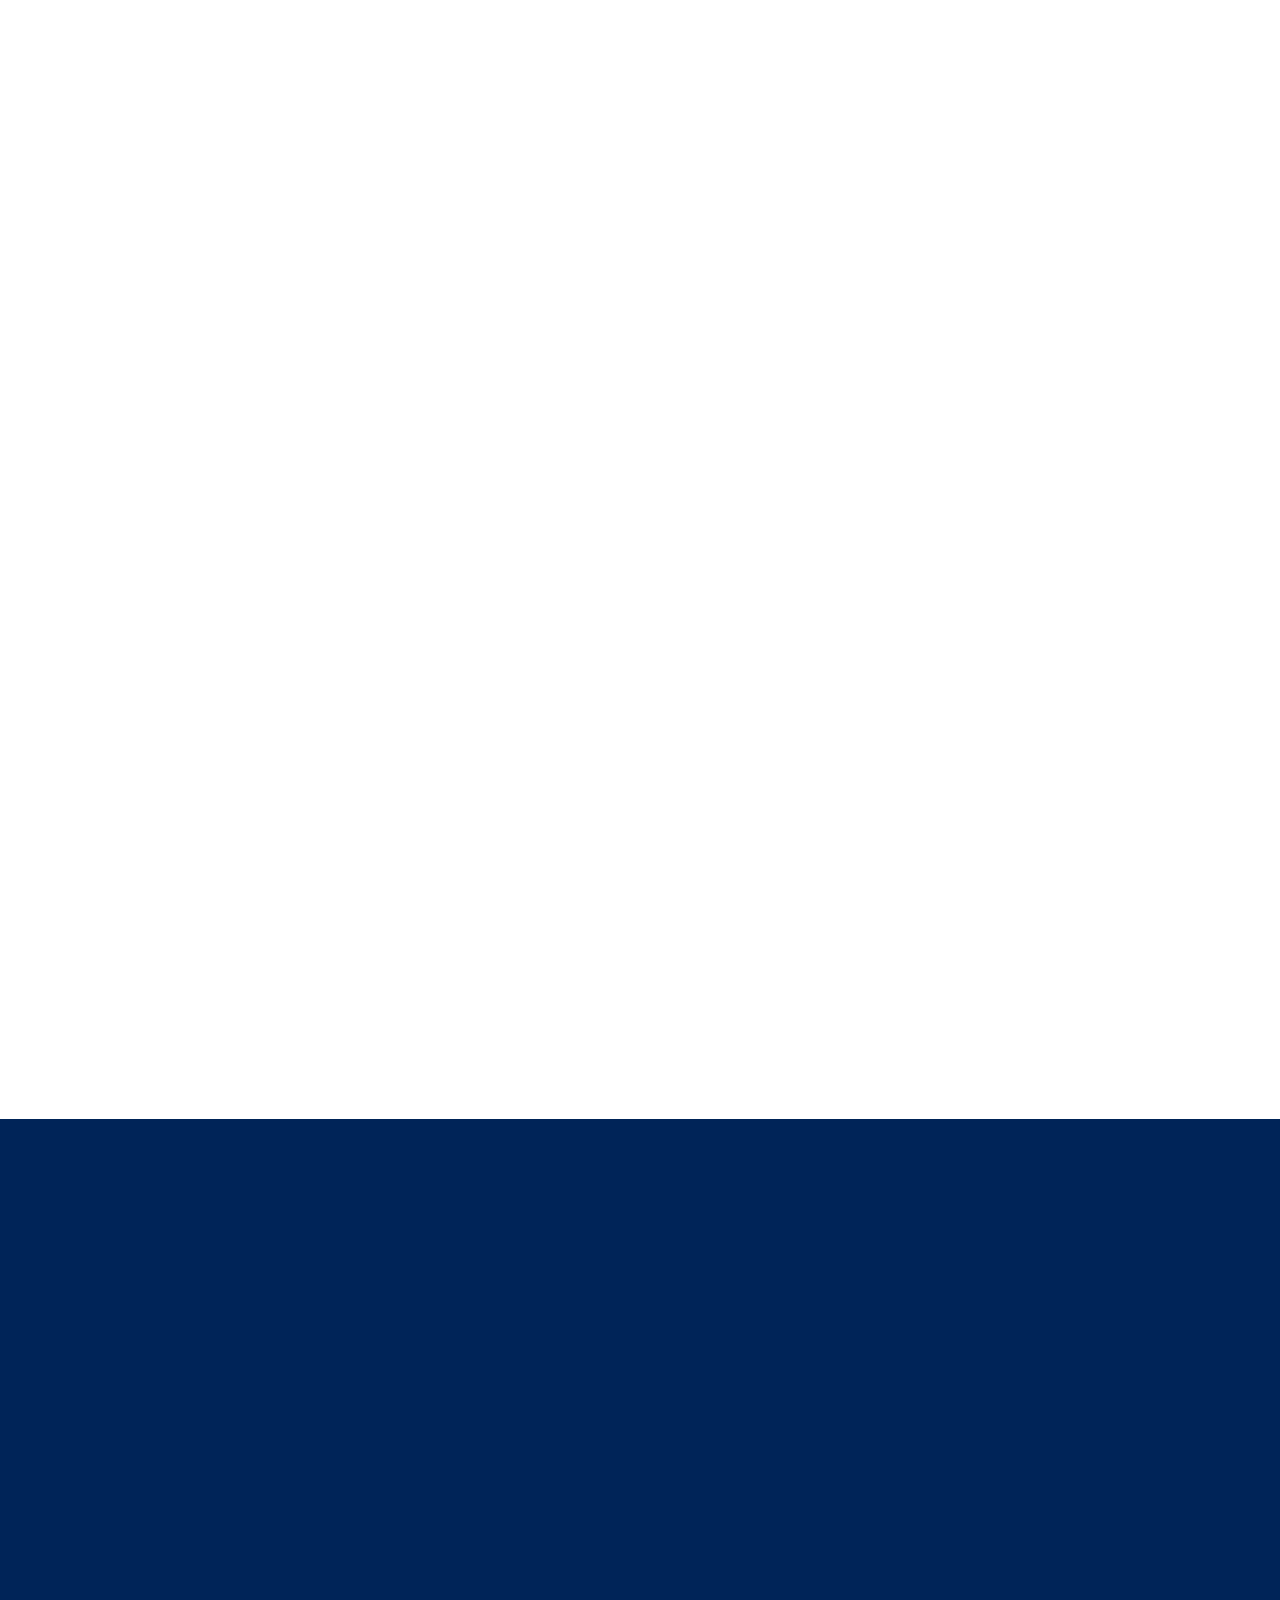
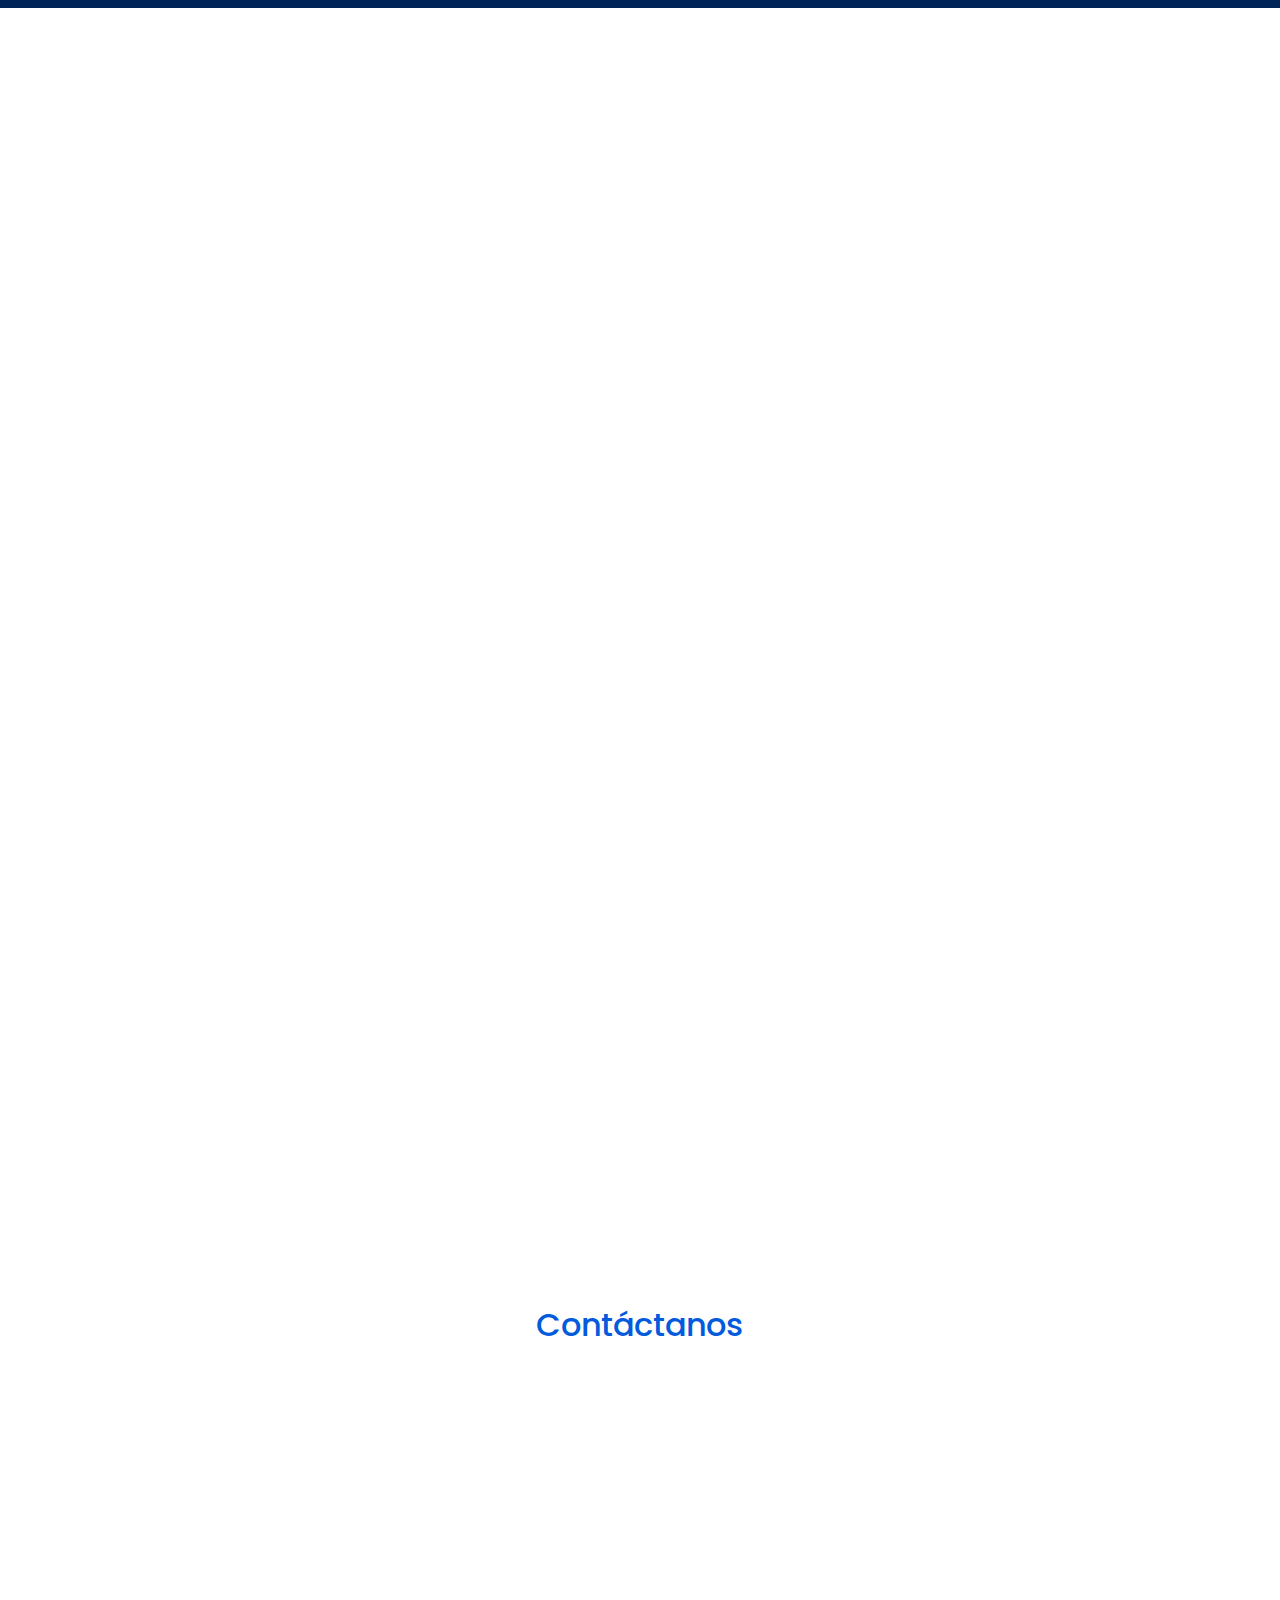
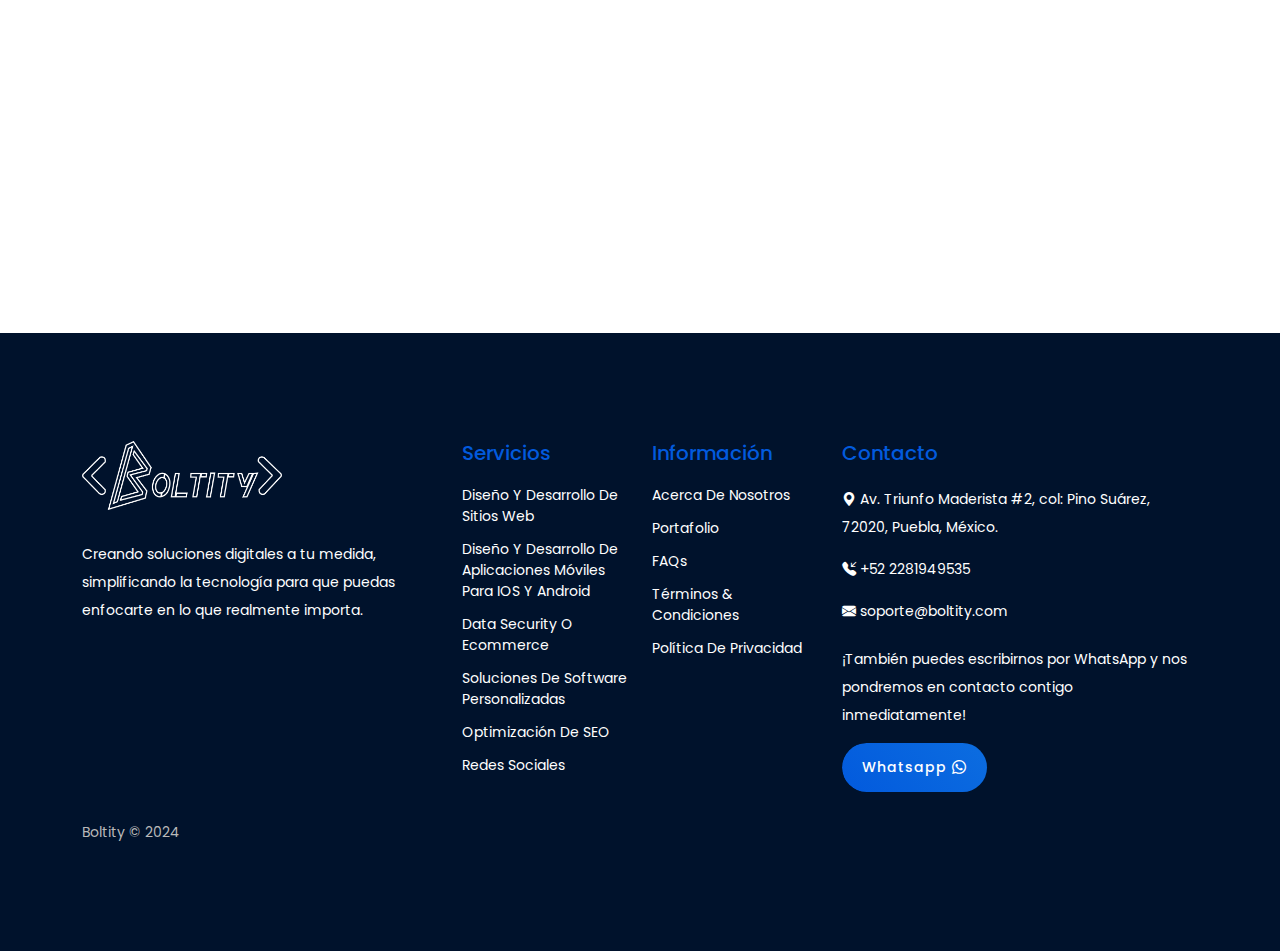
==== commit 8caffdb5: "a" ====
--- a/index.html
+++ b/index.html
@@ -835,13 +835,13 @@
               <div class="footer-text">
                 <p>Creando soluciones digitales a tu medida, simplificando la tecnología para que puedas enfocarte en lo que realmente importa.</p>
               </div>
-              <div class="footer-social-icon">
+              <!-- <div class="footer-social-icon">
                   <span>¡Síguenos en nuestras redes sociales!</span>
                   <a href="#" class="tiktok"><i class="bi bi-tiktok"></i></a>
                   <a href="#" class="facebook"><i class="bi bi-facebook"></i></a>
                   <a href="#" class="instagram"><i class="bi bi-instagram"></i></a>
                   <a href="#" class="WhatsApp"><i class="bi bi-whatsapp"></i></a>
-              </div>
+              </div> -->
             </div>
           </div>
                 
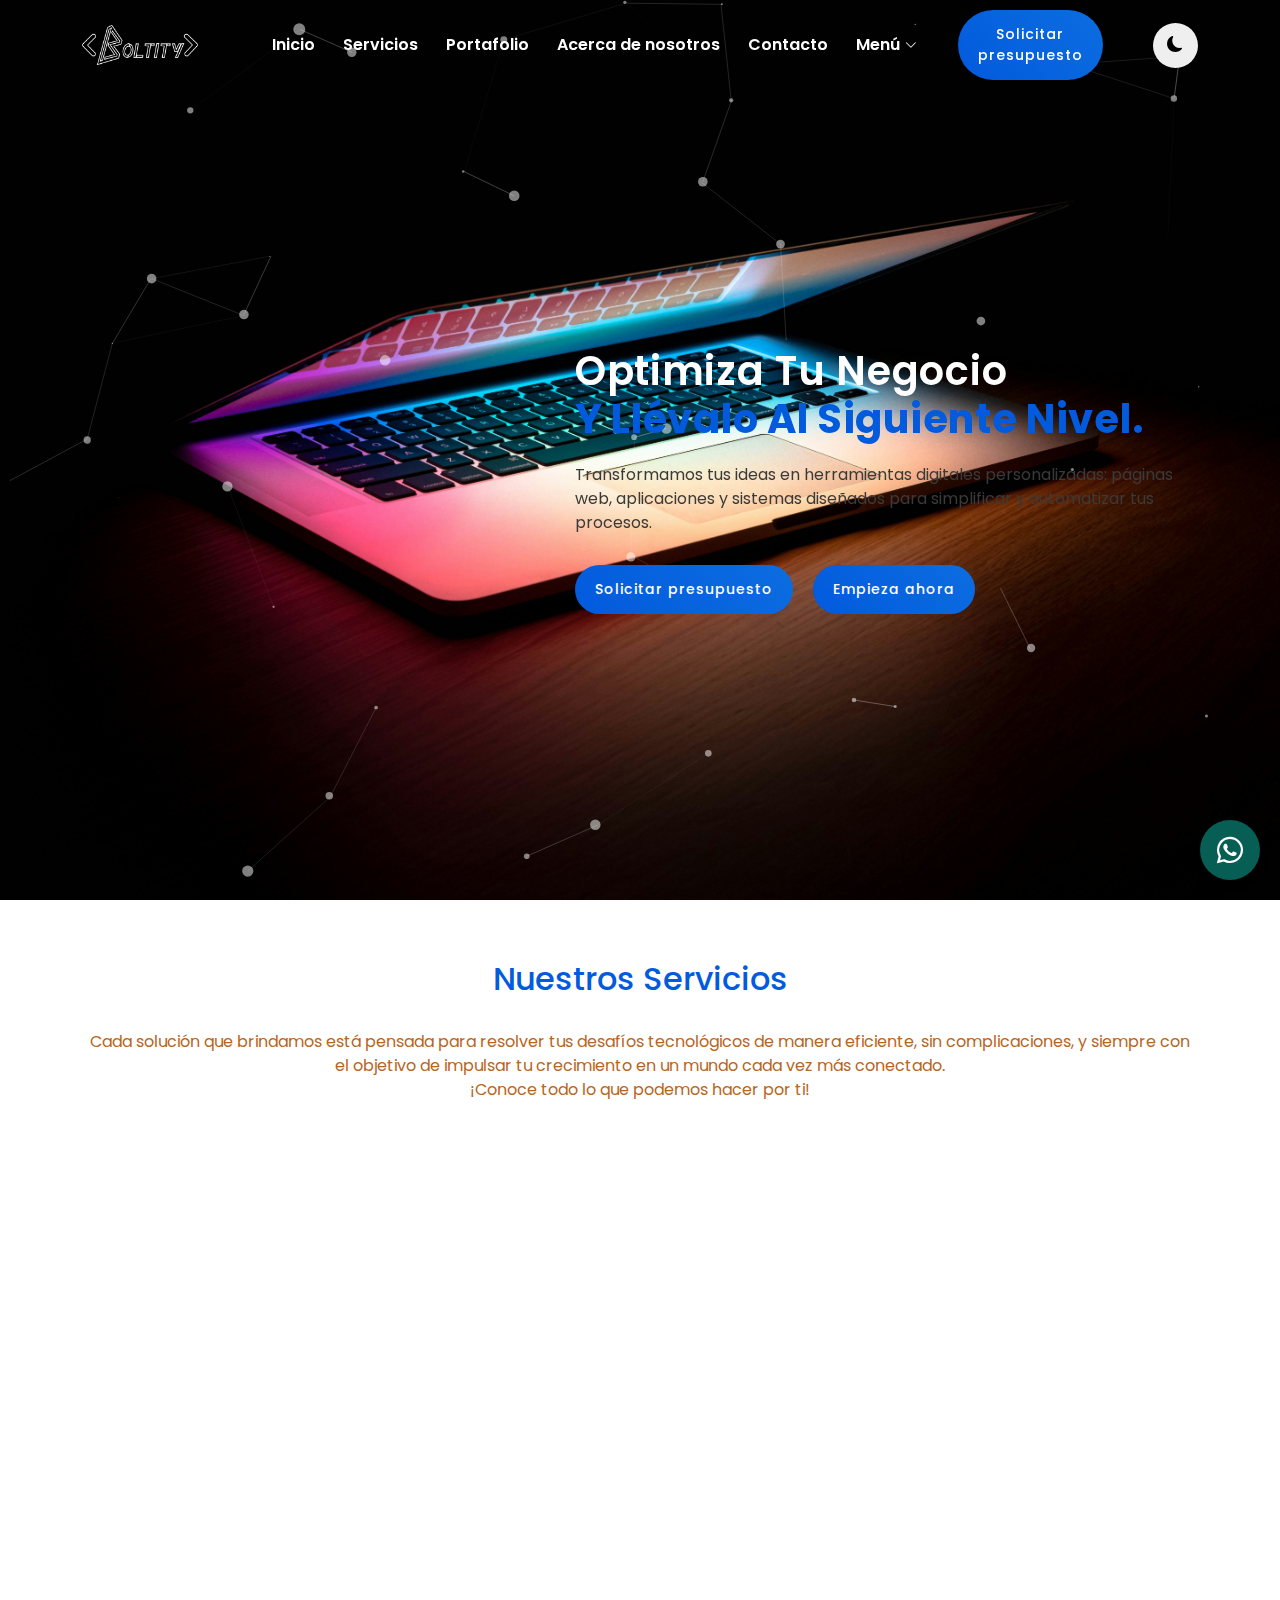
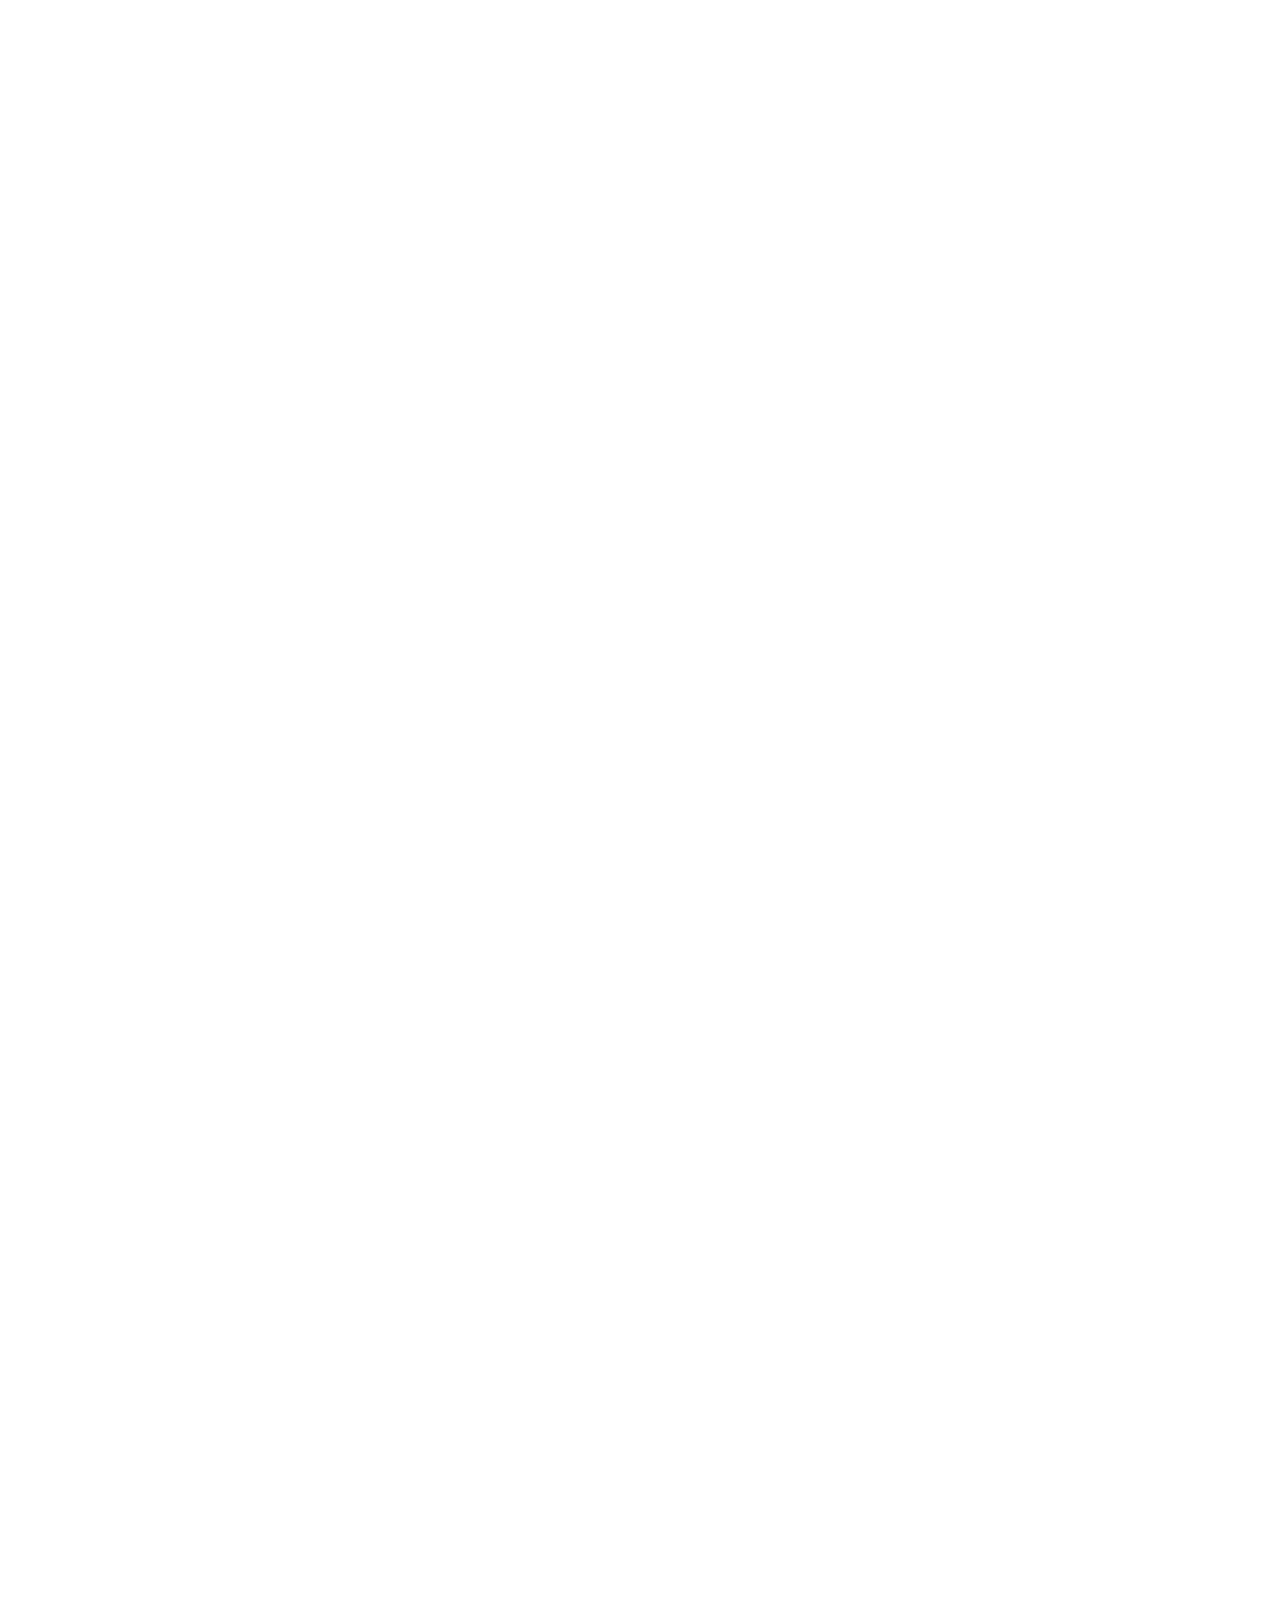
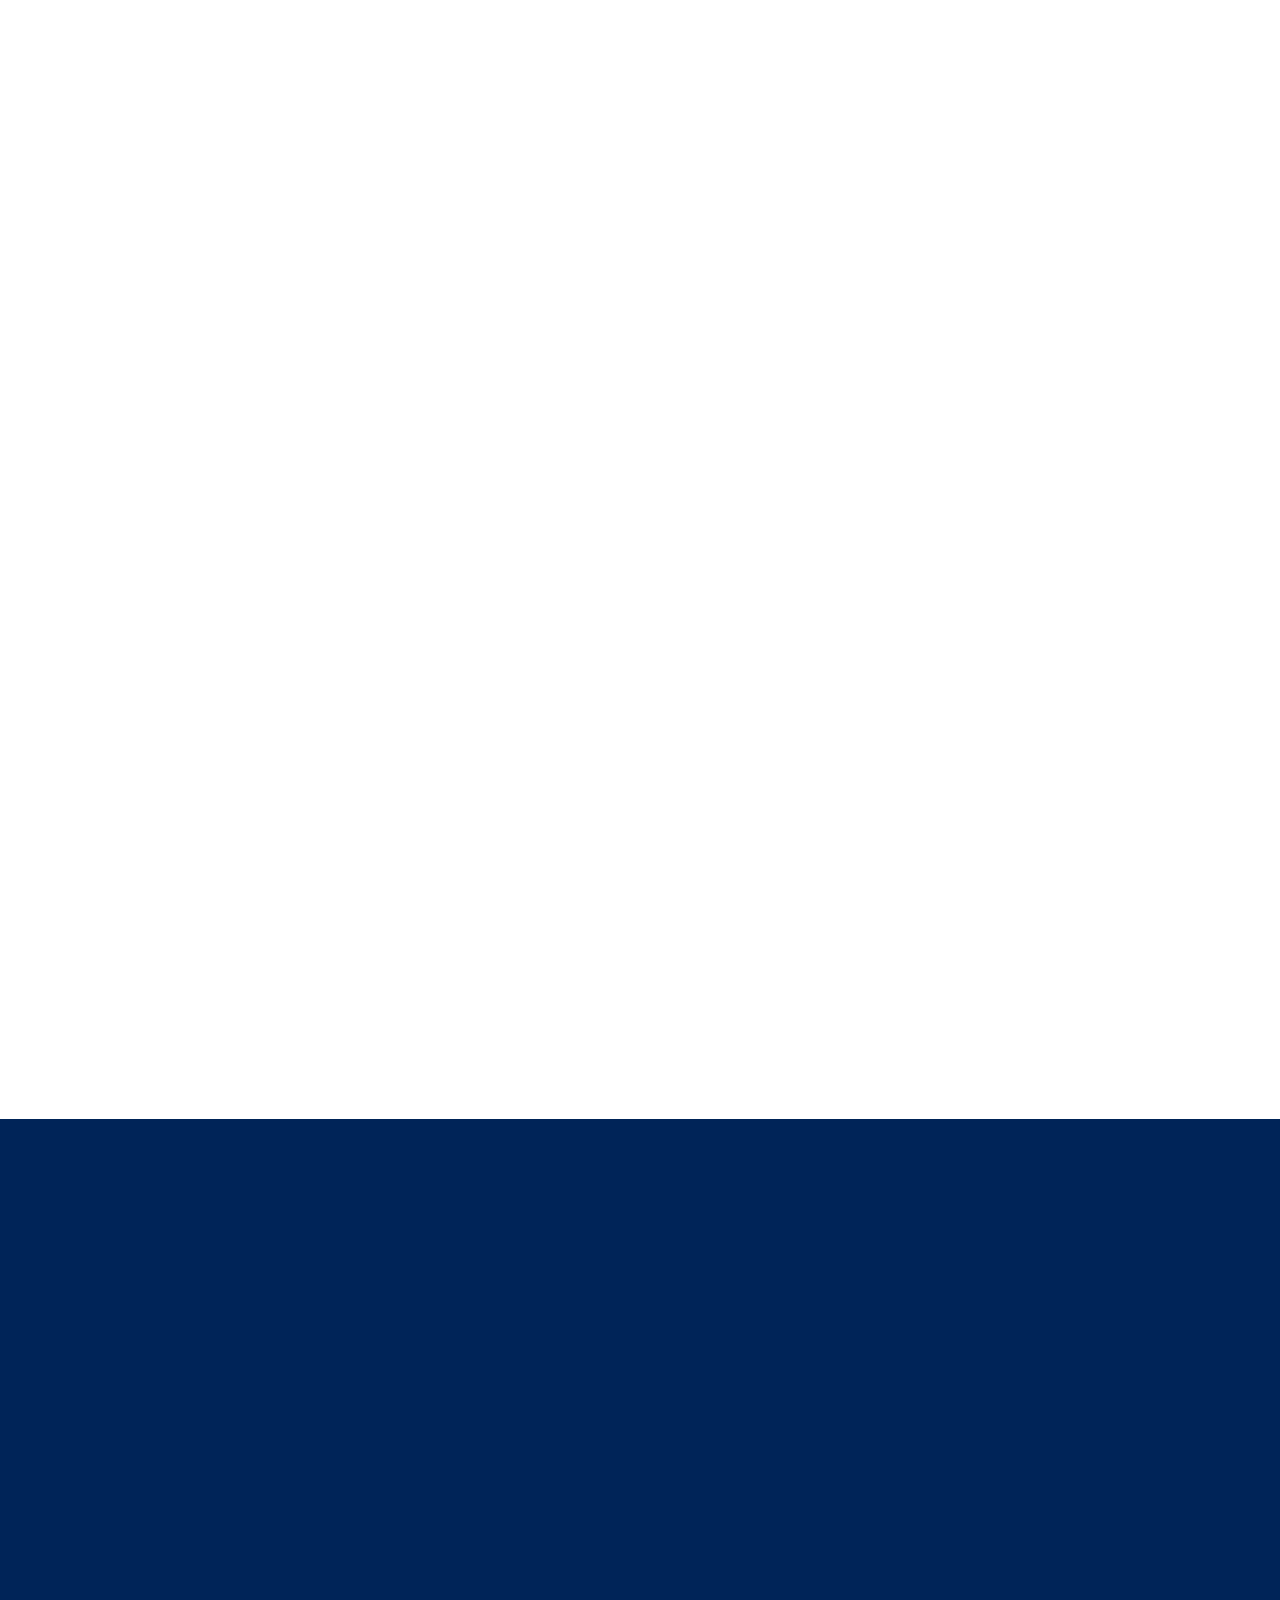
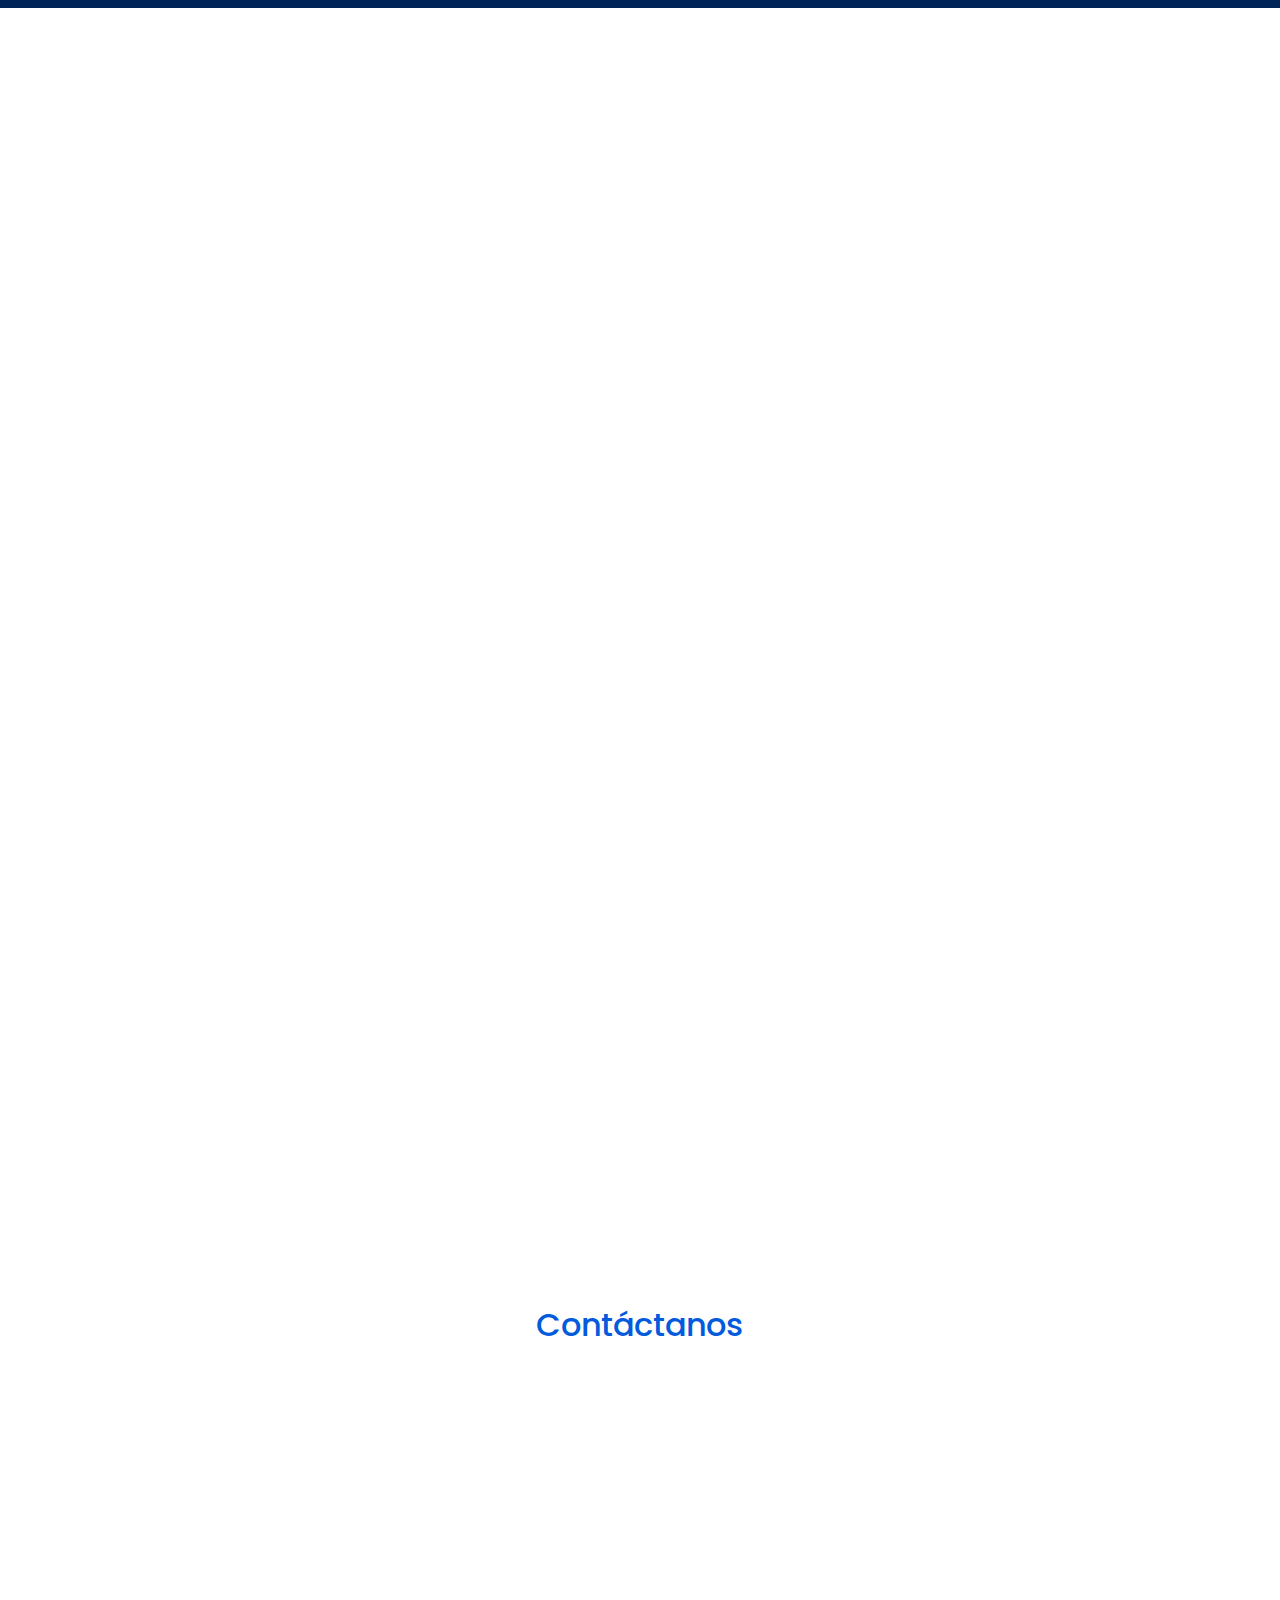
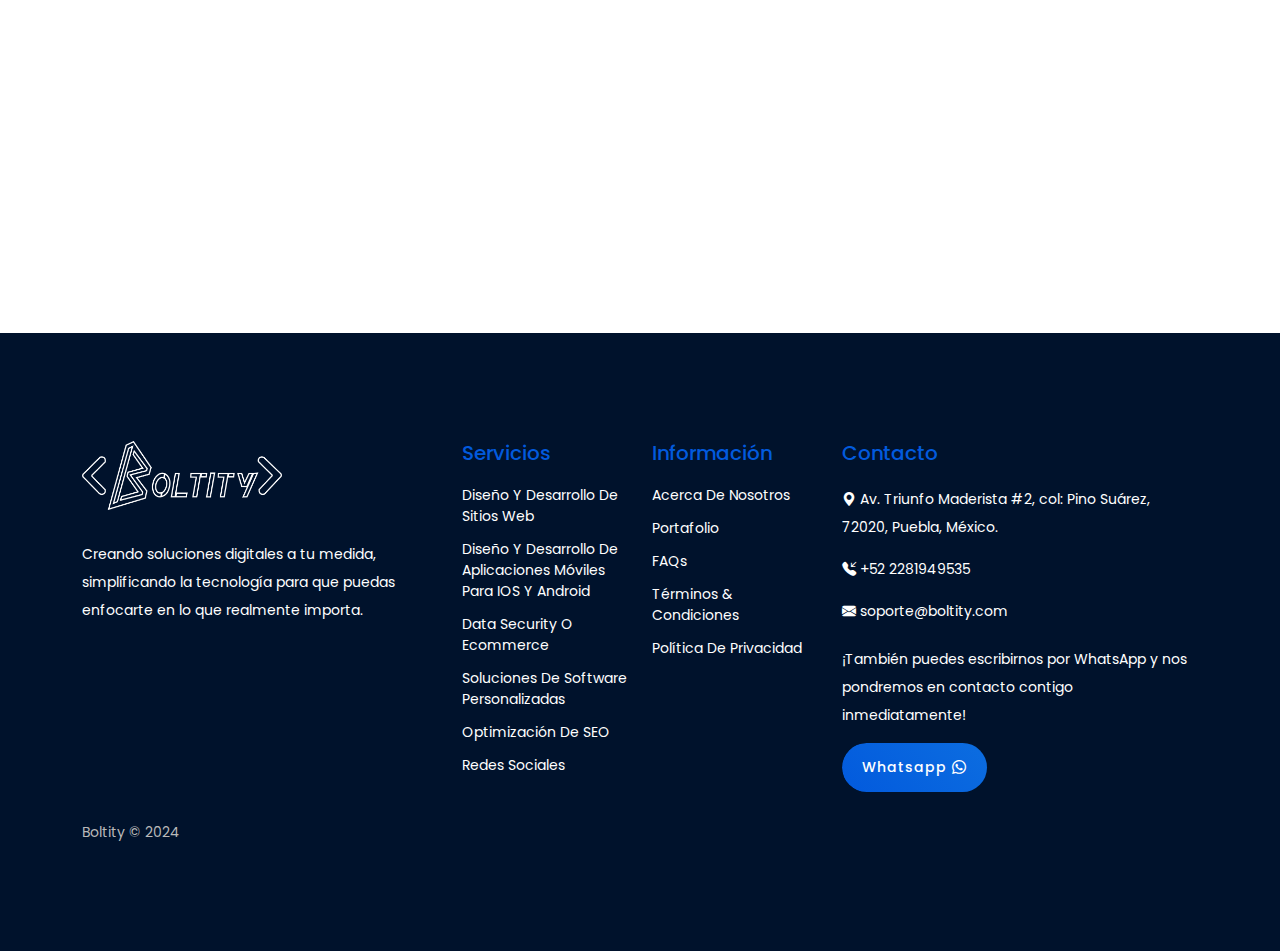
==== commit bae63af3: "d" ====
--- a/index.html
+++ b/index.html
@@ -750,14 +750,21 @@
             <div class="contact-form-box contact-form contact-form-3">
               <div class="form-container-box">
                 <div class="form-container-box">
-                  <form class="contact-form form" id="ajax-contact" method="POST" action="https://formspree.io/f/xqaelbab">
+                  <form class="contact-form form" id="ajax-contact" method="post">
                     <div class="controls">
                       <div class="row">
                         <!-- Campo Nombre -->
                         <div class="col-md-6">
                           <div class="form-group form-input-box">
-                            <input type="text" class="form-control" id="name" name="name" placeholder="Nombre*" required="required"
-                              data-error="Se requiere el nombre.">
+                            <input 
+                              type="text" 
+                              class="form-control" 
+                              id="name" 
+                              name="name" 
+                              placeholder="Nombre*" 
+                              required="required" 
+                              data-error="Se requiere el nombre."
+                            >
                             <div class="help-block with-errors"></div>
                           </div>
                         </div>
@@ -765,8 +772,15 @@
                         <!-- Campo Email -->
                         <div class="col-md-6">
                           <div class="form-group form-input-box">
-                            <input type="email" class="form-control" id="email" name="email" placeholder="Email*"
-                              required="required" data-error="Se requiere un correo electrónico válido.">
+                            <input 
+                              type="email" 
+                              class="form-control" 
+                              id="email" 
+                              name="email" 
+                              placeholder="Email*" 
+                              required="required" 
+                              data-error="Se requiere un correo electrónico válido."
+                            >
                             <div class="help-block with-errors"></div>
                           </div>
                         </div>
@@ -774,15 +788,28 @@
                         <!-- Campo Asunto -->
                         <div class="col-md-12">
                           <div class="form-group form-input-box">
-                            <input type="text" class="form-control" name="subject" placeholder="Asunto" required="required">
+                            <input 
+                              type="text" 
+                              class="form-control" 
+                              name="subject" 
+                              placeholder="Asunto" 
+                              required="required"
+                            >
                           </div>
                         </div>
                 
                         <!-- Campo Mensaje -->
                         <div class="col-12">
                           <div class="form-group form-input-box">
-                            <textarea class="form-control" id="message" name="message" rows="7" placeholder="Escribe tu mensaje*"
-                              required="required" data-error="Por favor, déjanos un mensaje."></textarea>
+                            <textarea 
+                              class="form-control" 
+                              id="message" 
+                              name="Mensaje" 
+                              rows="7" 
+                              placeholder="Escribe tu mensaje*" 
+                              required="required" 
+                              data-error="Por favor, déjanos un mensaje."
+                            ></textarea>
                             <div class="help-block with-errors"></div>
                           </div>
                         </div>
@@ -792,17 +819,45 @@
                           <button type="submit" data-text="Send Message">Enviar Mensaje</button>
                         </div>
                 
-                        <!-- Mensaje de éxito -->
+                        <!-- Mensajes de éxito o error -->
                         <div class="messages">
-                          <div class="alert alert-success alert-dismissable hidden" id="msgSubmit">
-                            <button type="button" class="close" data-dismiss="alert" aria-hidden="true">&times;</button>
+                          <div 
+                            class="alert alert-success alert-dismissable hidden" 
+                            id="msgSubmit"
+                          >
+                            <button 
+                              type="button" 
+                              class="close" 
+                              data-dismiss="alert" 
+                              aria-hidden="true"
+                            >
+                              &times;
+                            </button>
                             ¡Gracias!, Tu mensaje ha sido enviado
+                          </div>
+                          <div 
+                            class="alert alert-danger alert-dismissable hidden" 
+                            id="msgError"
+                          >
+                            <button 
+                              type="button" 
+                              class="close" 
+                              data-dismiss="alert" 
+                              aria-hidden="true"
+                            >
+                              &times;
+                            </button>
+                            Hubo un error al enviar el mensaje. Por favor, inténtalo de nuevo.
                           </div>
                         </div>
                       </div>
                     </div>
                   </form>
                 </div>
+                
+                <!-- Script para manejar el envío del formulario con AJAX -->
+                <script src="https://code.jquery.com/jquery-3.6.0.min.js"></script>
+                
               </div>
             </div>
           </div>
